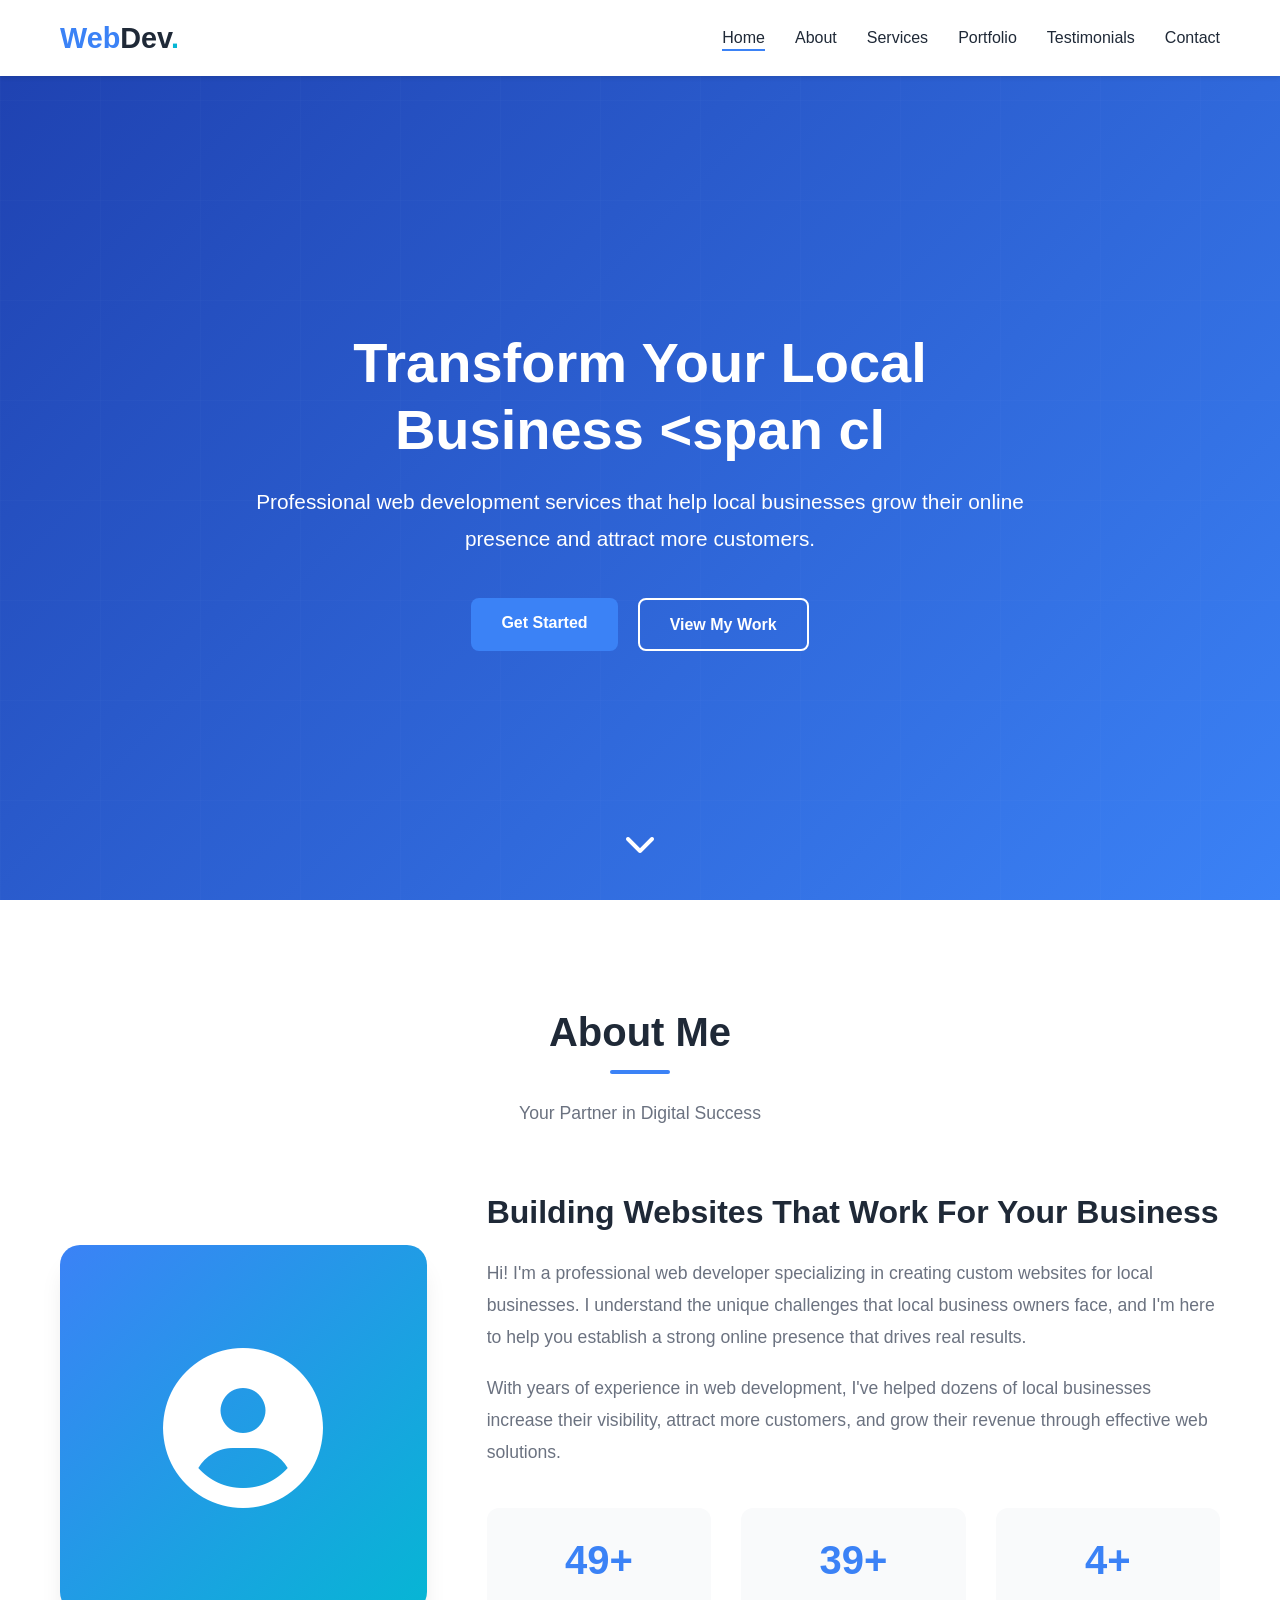
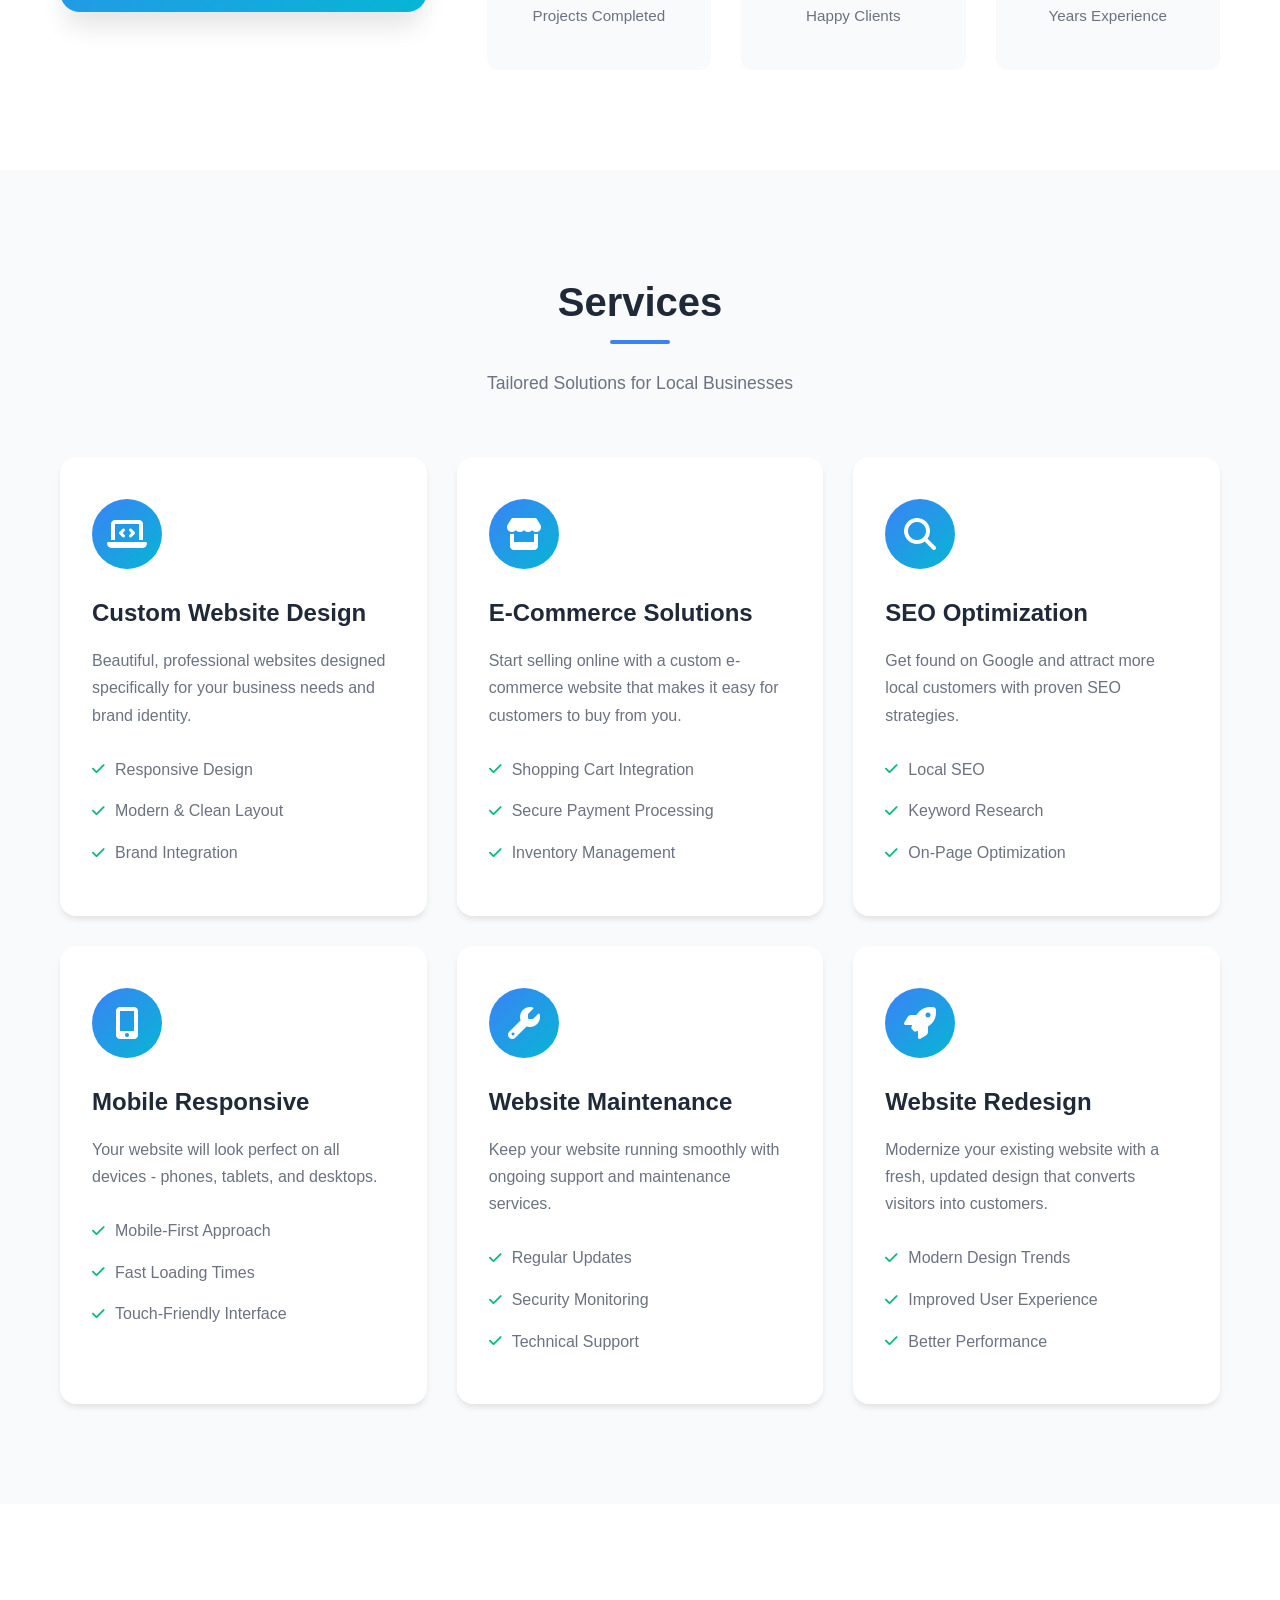
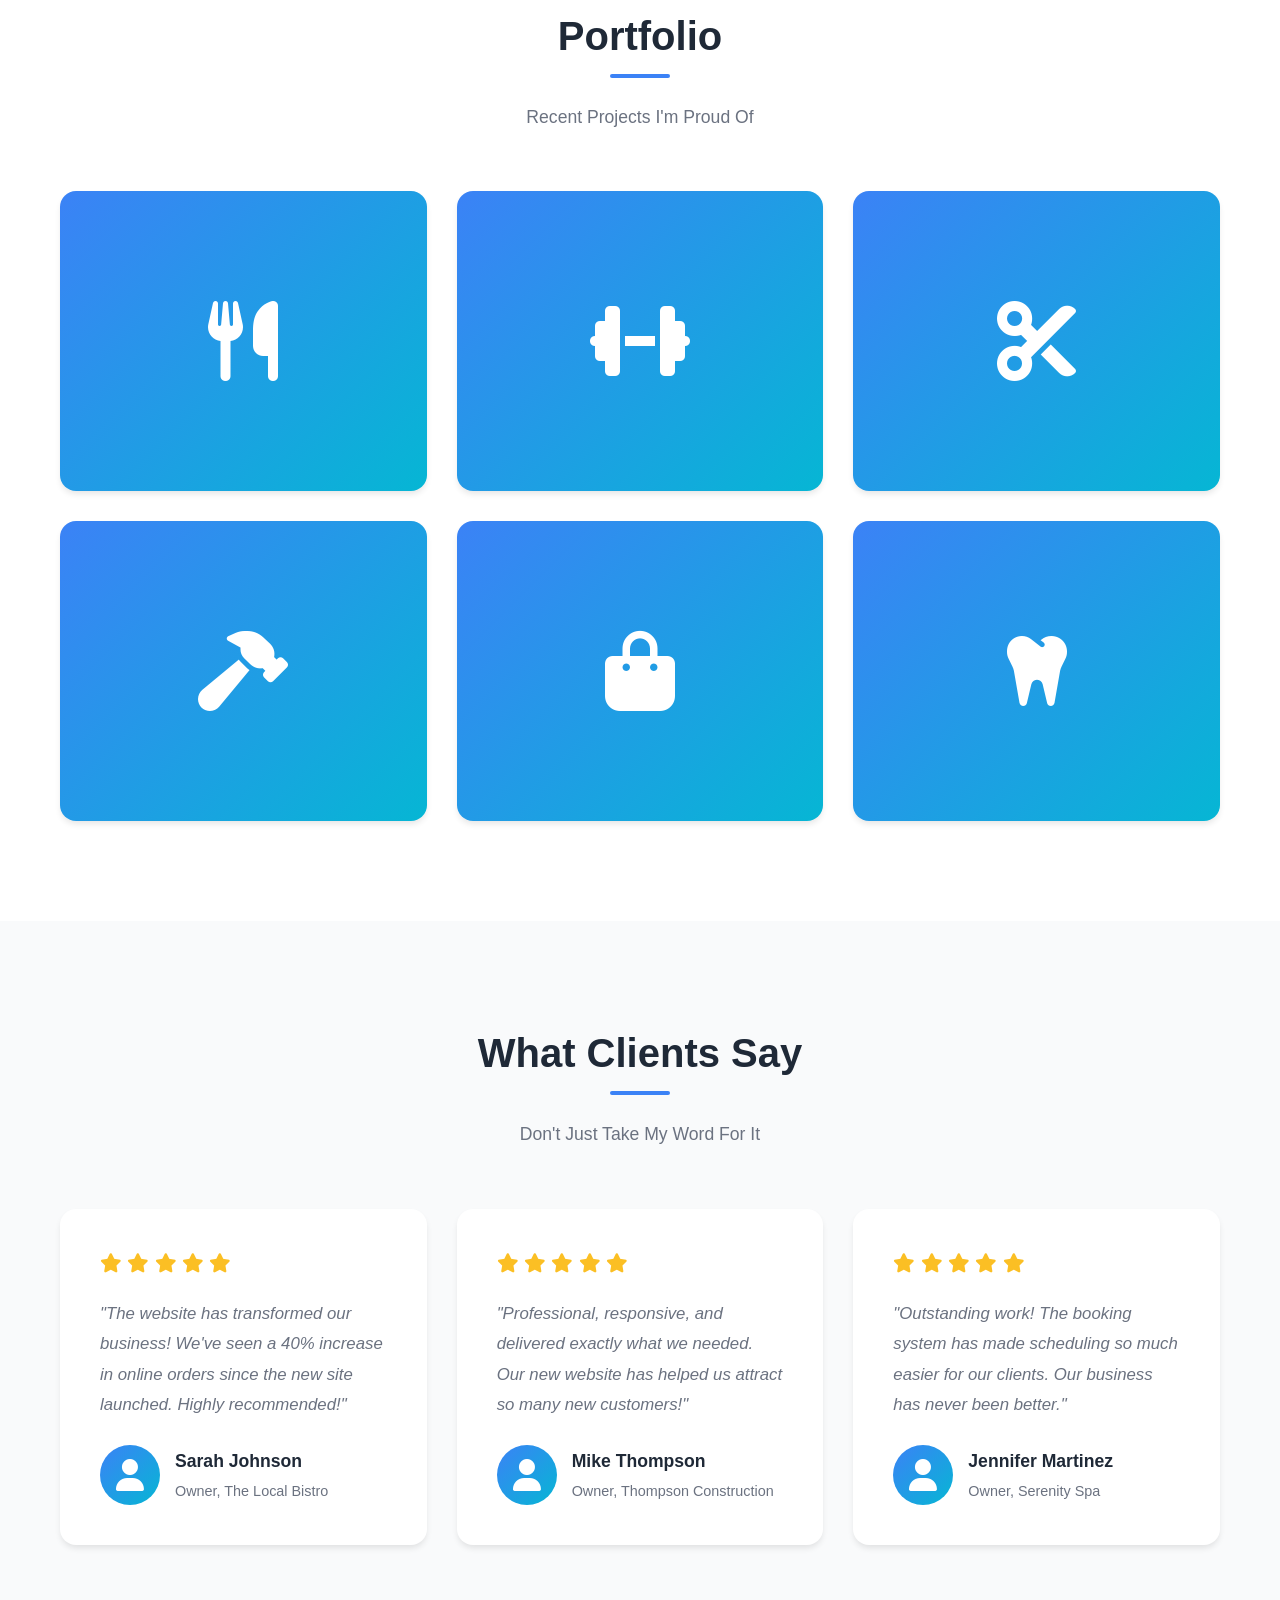
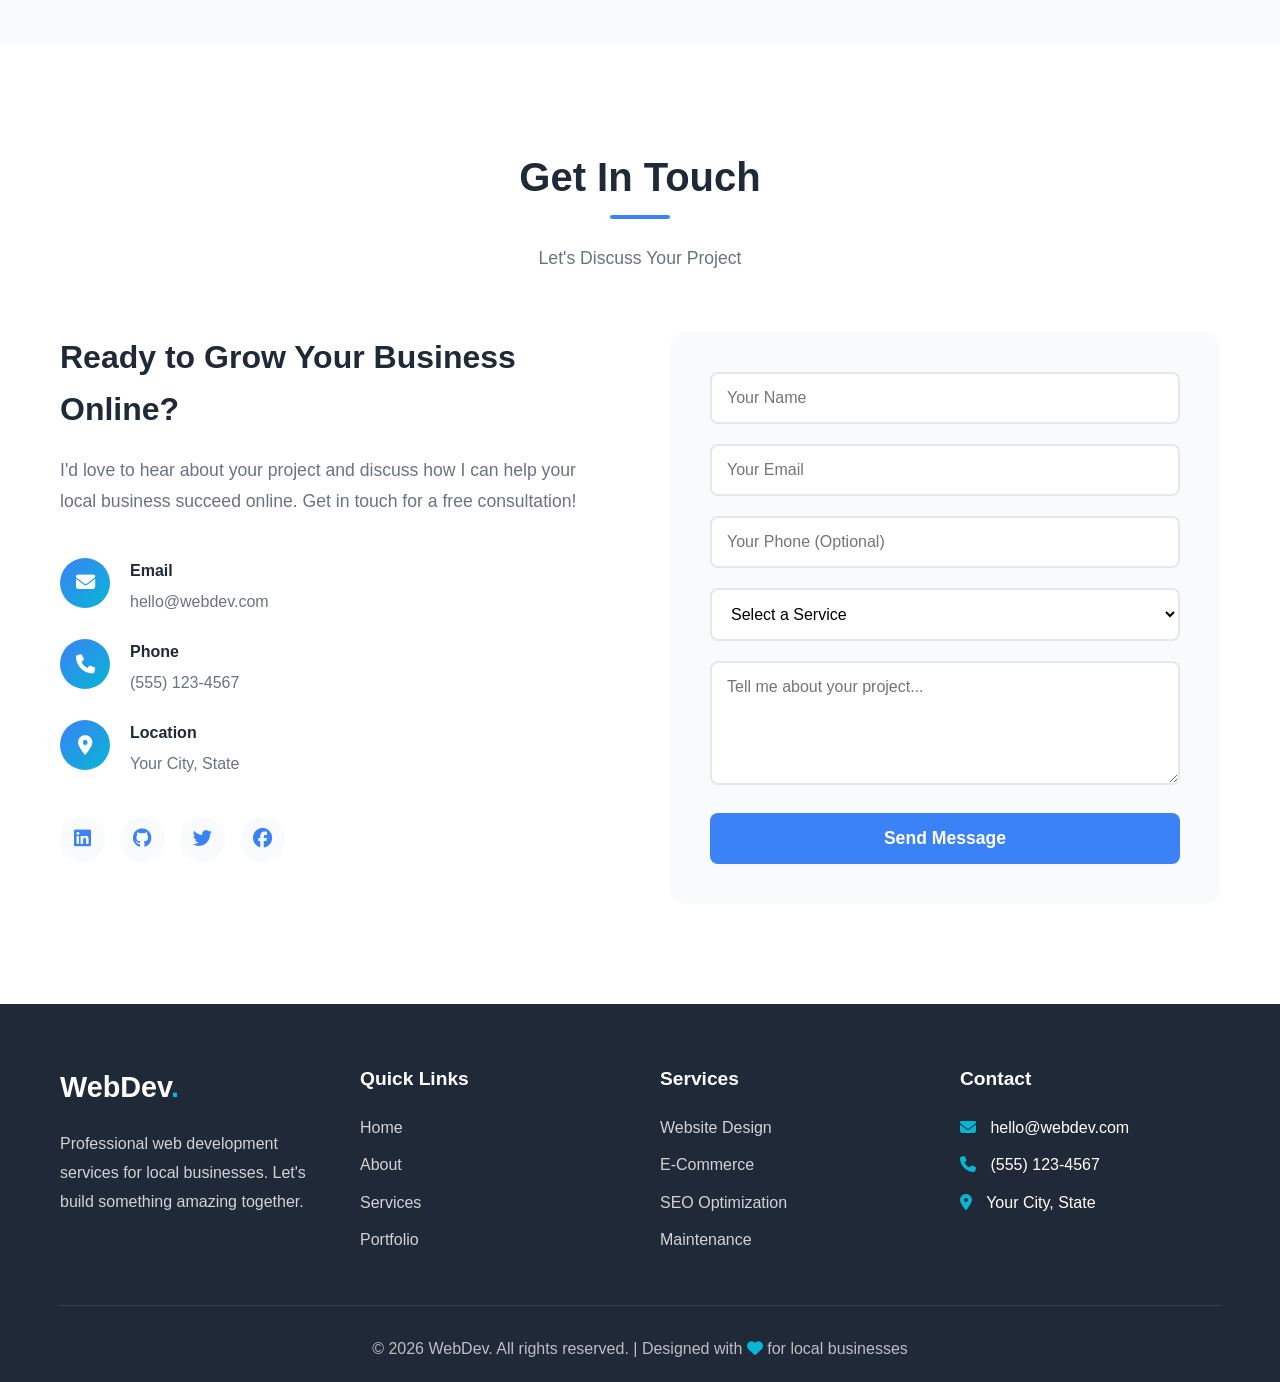
==== index.html @ b2526915 "Create professional portfolio website for web developer Build a complete portfolio website with the " ====
<!DOCTYPE html>
<html lang="en">
<head>
    <meta charset="UTF-8">
    <meta name="viewport" content="width=device-width, initial-scale=1.0">
    <meta name="description" content="Professional web development services for local businesses. Custom websites that drive results.">
    <title>Web Developer | Custom Websites for Local Businesses</title>
    <link rel="stylesheet" href="css/style.css">
    <link rel="stylesheet" href="https://cdnjs.cloudflare.com/ajax/libs/font-awesome/6.4.0/css/all.min.css">
</head>
<body>
    <!-- Navigation -->
    <nav class="navbar" id="navbar">
        <div class="container">
            <div class="logo">
                <a href="#home"><span class="logo-text">Web</span>Dev<span class="dot">.</span></a>
            </div>
            <ul class="nav-menu" id="nav-menu">
                <li><a href="#home" class="nav-link">Home</a></li>
                <li><a href="#about" class="nav-link">About</a></li>
                <li><a href="#services" class="nav-link">Services</a></li>
                <li><a href="#portfolio" class="nav-link">Portfolio</a></li>
                <li><a href="#testimonials" class="nav-link">Testimonials</a></li>
                <li><a href="#contact" class="nav-link">Contact</a></li>
            </ul>
            <div class="hamburger" id="hamburger">
                <span class="bar"></span>
                <span class="bar"></span>
                <span class="bar"></span>
            </div>
        </div>
    </nav>

    <!-- Hero Section -->
    <section class="hero" id="home">
        <div class="hero-overlay"></div>
        <div class="container hero-content">
            <div class="hero-text">
                <h1 class="hero-title">Transform Your Local Business <span class="highlight">Online</span></h1>
                <p class="hero-subtitle">Professional web development services that help local businesses grow their online presence and attract more customers.</p>
                <div class="hero-buttons">
                    <a href="#contact" class="btn btn-primary">Get Started</a>
                    <a href="#portfolio" class="btn btn-secondary">View My Work</a>
                </div>
            </div>
        </div>
        <div class="scroll-indicator">
            <a href="#about"><i class="fas fa-chevron-down"></i></a>
        </div>
    </section>

    <!-- About Section -->
    <section class="about" id="about">
        <div class="container">
            <div class="section-header">
                <h2 class="section-title">About Me</h2>
                <p class="section-subtitle">Your Partner in Digital Success</p>
            </div>
            <div class="about-content">
                <div class="about-image">
                    <div class="image-placeholder">
                        <i class="fas fa-user-circle"></i>
                    </div>
                </div>
                <div class="about-text">
                    <h3>Building Websites That Work For Your Business</h3>
                    <p>Hi! I'm a professional web developer specializing in creating custom websites for local businesses. I understand the unique challenges that local business owners face, and I'm here to help you establish a strong online presence that drives real results.</p>
                    <p>With years of experience in web development, I've helped dozens of local businesses increase their visibility, attract more customers, and grow their revenue through effective web solutions.</p>
                    <div class="about-stats">
                        <div class="stat">
                            <h4>50+</h4>
                            <p>Projects Completed</p>
                        </div>
                        <div class="stat">
                            <h4>40+</h4>
                            <p>Happy Clients</p>
                        </div>
                        <div class="stat">
                            <h4>5+</h4>
                            <p>Years Experience</p>
                        </div>
                    </div>
                </div>
            </div>
        </div>
    </section>

    <!-- Services Section -->
    <section class="services" id="services">
        <div class="container">
            <div class="section-header">
                <h2 class="section-title">Services</h2>
                <p class="section-subtitle">Tailored Solutions for Local Businesses</p>
            </div>
            <div class="services-grid">
                <div class="service-card">
                    <div class="service-icon">
                        <i class="fas fa-laptop-code"></i>
                    </div>
                    <h3>Custom Website Design</h3>
                    <p>Beautiful, professional websites designed specifically for your business needs and brand identity.</p>
                    <ul class="service-features">
                        <li><i class="fas fa-check"></i> Responsive Design</li>
                        <li><i class="fas fa-check"></i> Modern & Clean Layout</li>
                        <li><i class="fas fa-check"></i> Brand Integration</li>
                    </ul>
                </div>
                <div class="service-card">
                    <div class="service-icon">
                        <i class="fas fa-store"></i>
                    </div>
                    <h3>E-Commerce Solutions</h3>
                    <p>Start selling online with a custom e-commerce website that makes it easy for customers to buy from you.</p>
                    <ul class="service-features">
                        <li><i class="fas fa-check"></i> Shopping Cart Integration</li>
                        <li><i class="fas fa-check"></i> Secure Payment Processing</li>
                        <li><i class="fas fa-check"></i> Inventory Management</li>
                    </ul>
                </div>
                <div class="service-card">
                    <div class="service-icon">
                        <i class="fas fa-search"></i>
                    </div>
                    <h3>SEO Optimization</h3>
                    <p>Get found on Google and attract more local customers with proven SEO strategies.</p>
                    <ul class="service-features">
                        <li><i class="fas fa-check"></i> Local SEO</li>
                        <li><i class="fas fa-check"></i> Keyword Research</li>
                        <li><i class="fas fa-check"></i> On-Page Optimization</li>
                    </ul>
                </div>
                <div class="service-card">
                    <div class="service-icon">
                        <i class="fas fa-mobile-alt"></i>
                    </div>
                    <h3>Mobile Responsive</h3>
                    <p>Your website will look perfect on all devices - phones, tablets, and desktops.</p>
                    <ul class="service-features">
                        <li><i class="fas fa-check"></i> Mobile-First Approach</li>
                        <li><i class="fas fa-check"></i> Fast Loading Times</li>
                        <li><i class="fas fa-check"></i> Touch-Friendly Interface</li>
                    </ul>
                </div>
                <div class="service-card">
                    <div class="service-icon">
                        <i class="fas fa-wrench"></i>
                    </div>
                    <h3>Website Maintenance</h3>
                    <p>Keep your website running smoothly with ongoing support and maintenance services.</p>
                    <ul class="service-features">
                        <li><i class="fas fa-check"></i> Regular Updates</li>
                        <li><i class="fas fa-check"></i> Security Monitoring</li>
                        <li><i class="fas fa-check"></i> Technical Support</li>
                    </ul>
                </div>
                <div class="service-card">
                    <div class="service-icon">
                        <i class="fas fa-rocket"></i>
                    </div>
                    <h3>Website Redesign</h3>
                    <p>Modernize your existing website with a fresh, updated design that converts visitors into customers.</p>
                    <ul class="service-features">
                        <li><i class="fas fa-check"></i> Modern Design Trends</li>
                        <li><i class="fas fa-check"></i> Improved User Experience</li>
                        <li><i class="fas fa-check"></i> Better Performance</li>
                    </ul>
                </div>
            </div>
        </div>
    </section>

    <!-- Portfolio Section -->
    <section class="portfolio" id="portfolio">
        <div class="container">
            <div class="section-header">
                <h2 class="section-title">Portfolio</h2>
                <p class="section-subtitle">Recent Projects I'm Proud Of</p>
            </div>
            <div class="portfolio-grid">
                <div class="portfolio-item">
                    <div class="portfolio-image">
                        <div class="image-placeholder">
                            <i class="fas fa-utensils"></i>
                        </div>
                        <div class="portfolio-overlay">
                            <h3>Local Restaurant Website</h3>
                            <p>Custom website with online ordering system</p>
                            <div class="portfolio-tags">
                                <span>Restaurant</span>
                                <span>E-Commerce</span>
                            </div>
                        </div>
                    </div>
                </div>
                <div class="portfolio-item">
                    <div class="portfolio-image">
                        <div class="image-placeholder">
                            <i class="fas fa-dumbbell"></i>
                        </div>
                        <div class="portfolio-overlay">
                            <h3>Fitness Center Website</h3>
                            <p>Modern website with class booking system</p>
                            <div class="portfolio-tags">
                                <span>Fitness</span>
                                <span>Booking</span>
                            </div>
                        </div>
                    </div>
                </div>
                <div class="portfolio-item">
                    <div class="portfolio-image">
                        <div class="image-placeholder">
                            <i class="fas fa-cut"></i>
                        </div>
                        <div class="portfolio-overlay">
                            <h3>Salon & Spa Website</h3>
                            <p>Elegant website with appointment scheduling</p>
                            <div class="portfolio-tags">
                                <span>Beauty</span>
                                <span>Scheduling</span>
                            </div>
                        </div>
                    </div>
                </div>
                <div class="portfolio-item">
                    <div class="portfolio-image">
                        <div class="image-placeholder">
                            <i class="fas fa-hammer"></i>
                        </div>
                        <div class="portfolio-overlay">
                            <h3>Contractor Services</h3>
                            <p>Professional website with project gallery</p>
                            <div class="portfolio-tags">
                                <span>Construction</span>
                                <span>Gallery</span>
                            </div>
                        </div>
                    </div>
                </div>
                <div class="portfolio-item">
                    <div class="portfolio-image">
                        <div class="image-placeholder">
                            <i class="fas fa-shopping-bag"></i>
                        </div>
                        <div class="portfolio-overlay">
                            <h3>Boutique Store</h3>
                            <p>E-commerce site with inventory management</p>
                            <div class="portfolio-tags">
                                <span>Retail</span>
                                <span>E-Commerce</span>
                            </div>
                        </div>
                    </div>
                </div>
                <div class="portfolio-item">
                    <div class="portfolio-image">
                        <div class="image-placeholder">
                            <i class="fas fa-tooth"></i>
                        </div>
                        <div class="portfolio-overlay">
                            <h3>Dental Practice</h3>
                            <p>Clean website with patient portal</p>
                            <div class="portfolio-tags">
                                <span>Healthcare</span>
                                <span>Portal</span>
                            </div>
                        </div>
                    </div>
                </div>
            </div>
        </div>
    </section>

    <!-- Testimonials Section -->
    <section class="testimonials" id="testimonials">
        <div class="container">
            <div class="section-header">
                <h2 class="section-title">What Clients Say</h2>
                <p class="section-subtitle">Don't Just Take My Word For It</p>
            </div>
            <div class="testimonials-grid">
                <div class="testimonial-card">
                    <div class="testimonial-rating">
                        <i class="fas fa-star"></i>
                        <i class="fas fa-star"></i>
                        <i class="fas fa-star"></i>
                        <i class="fas fa-star"></i>
                        <i class="fas fa-star"></i>
                    </div>
                    <p class="testimonial-text">"The website has transformed our business! We've seen a 40% increase in online orders since the new site launched. Highly recommended!"</p>
                    <div class="testimonial-author">
                        <div class="author-icon">
                            <i class="fas fa-user"></i>
                        </div>
                        <div class="author-info">
                            <h4>Sarah Johnson</h4>
                            <p>Owner, The Local Bistro</p>
                        </div>
                    </div>
                </div>
                <div class="testimonial-card">
                    <div class="testimonial-rating">
                        <i class="fas fa-star"></i>
                        <i class="fas fa-star"></i>
                        <i class="fas fa-star"></i>
                        <i class="fas fa-star"></i>
                        <i class="fas fa-star"></i>
                    </div>
                    <p class="testimonial-text">"Professional, responsive, and delivered exactly what we needed. Our new website has helped us attract so many new customers!"</p>
                    <div class="testimonial-author">
                        <div class="author-icon">
                            <i class="fas fa-user"></i>
                        </div>
                        <div class="author-info">
                            <h4>Mike Thompson</h4>
                            <p>Owner, Thompson Construction</p>
                        </div>
                    </div>
                </div>
                <div class="testimonial-card">
                    <div class="testimonial-rating">
                        <i class="fas fa-star"></i>
                        <i class="fas fa-star"></i>
                        <i class="fas fa-star"></i>
                        <i class="fas fa-star"></i>
                        <i class="fas fa-star"></i>
                    </div>
                    <p class="testimonial-text">"Outstanding work! The booking system has made scheduling so much easier for our clients. Our business has never been better."</p>
                    <div class="testimonial-author">
                        <div class="author-icon">
                            <i class="fas fa-user"></i>
                        </div>
                        <div class="author-info">
                            <h4>Jennifer Martinez</h4>
                            <p>Owner, Serenity Spa</p>
                        </div>
                    </div>
                </div>
            </div>
        </div>
    </section>

    <!-- Contact Section -->
    <section class="contact" id="contact">
        <div class="container">
            <div class="section-header">
                <h2 class="section-title">Get In Touch</h2>
                <p class="section-subtitle">Let's Discuss Your Project</p>
            </div>
            <div class="contact-content">
                <div class="contact-info">
                    <h3>Ready to Grow Your Business Online?</h3>
                    <p>I'd love to hear about your project and discuss how I can help your local business succeed online. Get in touch for a free consultation!</p>
                    <div class="contact-details">
                        <div class="contact-item">
                            <i class="fas fa-envelope"></i>
                            <div>
                                <h4>Email</h4>
                                <p>hello@webdev.com</p>
                            </div>
                        </div>
                        <div class="contact-item">
                            <i class="fas fa-phone"></i>
                            <div>
                                <h4>Phone</h4>
                                <p>(555) 123-4567</p>
                            </div>
                        </div>
                        <div class="contact-item">
                            <i class="fas fa-map-marker-alt"></i>
                            <div>
                                <h4>Location</h4>
                                <p>Your City, State</p>
                            </div>
                        </div>
                    </div>
                    <div class="social-links">
                        <a href="#" aria-label="LinkedIn"><i class="fab fa-linkedin"></i></a>
                        <a href="#" aria-label="GitHub"><i class="fab fa-github"></i></a>
                        <a href="#" aria-label="Twitter"><i class="fab fa-twitter"></i></a>
                        <a href="#" aria-label="Facebook"><i class="fab fa-facebook"></i></a>
                    </div>
                </div>
                <form class="contact-form" id="contact-form">
                    <div class="form-group">
                        <input type="text" id="name" name="name" placeholder="Your Name" required>
                    </div>
                    <div class="form-group">
                        <input type="email" id="email" name="email" placeholder="Your Email" required>
                    </div>
                    <div class="form-group">
                        <input type="tel" id="phone" name="phone" placeholder="Your Phone (Optional)">
                    </div>
                    <div class="form-group">
                        <select id="service" name="service" required>
                            <option value="">Select a Service</option>
                            <option value="website-design">Website Design</option>
                            <option value="ecommerce">E-Commerce Solution</option>
                            <option value="seo">SEO Optimization</option>
                            <option value="redesign">Website Redesign</option>
                            <option value="maintenance">Website Maintenance</option>
                            <option value="other">Other</option>
                        </select>
                    </div>
                    <div class="form-group">
                        <textarea id="message" name="message" rows="5" placeholder="Tell me about your project..." required></textarea>
                    </div>
                    <button type="submit" class="btn btn-primary btn-submit">Send Message</button>
                    <div class="form-message" id="form-message"></div>
                </form>
            </div>
        </div>
    </section>

    <!-- Footer -->
    <footer class="footer">
        <div class="container">
            <div class="footer-content">
                <div class="footer-section">
                    <h3>WebDev<span class="dot">.</span></h3>
                    <p>Professional web development services for local businesses. Let's build something amazing together.</p>
                </div>
                <div class="footer-section">
                    <h4>Quick Links</h4>
                    <ul>
                        <li><a href="#home">Home</a></li>
                        <li><a href="#about">About</a></li>
                        <li><a href="#services">Services</a></li>
                        <li><a href="#portfolio">Portfolio</a></li>
                    </ul>
                </div>
                <div class="footer-section">
                    <h4>Services</h4>
                    <ul>
                        <li><a href="#services">Website Design</a></li>
                        <li><a href="#services">E-Commerce</a></li>
                        <li><a href="#services">SEO Optimization</a></li>
                        <li><a href="#services">Maintenance</a></li>
                    </ul>
                </div>
                <div class="footer-section">
                    <h4>Contact</h4>
                    <ul>
                        <li><i class="fas fa-envelope"></i> hello@webdev.com</li>
                        <li><i class="fas fa-phone"></i> (555) 123-4567</li>
                        <li><i class="fas fa-map-marker-alt"></i> Your City, State</li>
                    </ul>
                </div>
            </div>
            <div class="footer-bottom">
                <p>&copy; 2024 WebDev. All rights reserved. | Designed with <i class="fas fa-heart"></i> for local businesses</p>
            </div>
        </div>
    </footer>

    <!-- Back to Top Button -->
    <button class="back-to-top" id="back-to-top">
        <i class="fas fa-arrow-up"></i>
    </button>

    <script src="js/script.js"></script>
</body>
</html>
---- css/style.css ----
/* ===================================
   CSS Variables & Reset
   =================================== */

:root {
    --primary-color: #3b82f6;
    --secondary-color: #1e40af;
    --accent-color: #06b6d4;
    --text-dark: #1f2937;
    --text-light: #6b7280;
    --bg-light: #f9fafb;
    --bg-white: #ffffff;
    --border-color: #e5e7eb;
    --success-color: #10b981;
    --error-color: #ef4444;
    --shadow-sm: 0 1px 2px 0 rgba(0, 0, 0, 0.05);
    --shadow-md: 0 4px 6px -1px rgba(0, 0, 0, 0.1);
    --shadow-lg: 0 10px 15px -3px rgba(0, 0, 0, 0.1);
    --shadow-xl: 0 20px 25px -5px rgba(0, 0, 0, 0.1);
    --transition: all 0.3s ease;
}

* {
    margin: 0;
    padding: 0;
    box-sizing: border-box;
}

html {
    scroll-behavior: smooth;
}

body {
    font-family: -apple-system, BlinkMacSystemFont, 'Segoe UI', Roboto, 'Helvetica Neue', Arial, sans-serif;
    line-height: 1.6;
    color: var(--text-dark);
    overflow-x: hidden;
}

img {
    max-width: 100%;
    height: auto;
    display: block;
}

a {
    text-decoration: none;
    color: inherit;
}

ul {
    list-style: none;
}

/* ===================================
   Utility Classes
   =================================== */

.container {
    max-width: 1200px;
    margin: 0 auto;
    padding: 0 20px;
}

.btn {
    display: inline-block;
    padding: 12px 30px;
    border-radius: 8px;
    font-weight: 600;
    text-align: center;
    transition: var(--transition);
    cursor: pointer;
    border: none;
    font-size: 16px;
}

.btn-primary {
    background: var(--primary-color);
    color: white;
}

.btn-primary:hover {
    background: var(--secondary-color);
    transform: translateY(-2px);
    box-shadow: var(--shadow-lg);
}

.btn-secondary {
    background: transparent;
    color: white;
    border: 2px solid white;
}

.btn-secondary:hover {
    background: white;
    color: var(--primary-color);
}

.section-header {
    text-align: center;
    margin-bottom: 60px;
}

.section-title {
    font-size: 2.5rem;
    font-weight: 700;
    color: var(--text-dark);
    margin-bottom: 15px;
    position: relative;
    display: inline-block;
}

.section-title::after {
    content: '';
    position: absolute;
    bottom: -10px;
    left: 50%;
    transform: translateX(-50%);
    width: 60px;
    height: 4px;
    background: var(--primary-color);
    border-radius: 2px;
}

.section-subtitle {
    font-size: 1.1rem;
    color: var(--text-light);
    margin-top: 20px;
}

/* ===================================
   Navigation
   =================================== */

.navbar {
    position: fixed;
    top: 0;
    left: 0;
    width: 100%;
    background: var(--bg-white);
    box-shadow: var(--shadow-md);
    z-index: 1000;
    transition: var(--transition);
}

.navbar .container {
    display: flex;
    justify-content: space-between;
    align-items: center;
    padding: 15px 20px;
}

.logo a {
    font-size: 1.8rem;
    font-weight: 700;
    color: var(--text-dark);
}

.logo-text {
    color: var(--primary-color);
}

.dot {
    color: var(--accent-color);
}

.nav-menu {
    display: flex;
    gap: 30px;
    align-items: center;
}

.nav-link {
    color: var(--text-dark);
    font-weight: 500;
    transition: var(--transition);
    position: relative;
}

.nav-link::after {
    content: '';
    position: absolute;
    bottom: -5px;
    left: 0;
    width: 0;
    height: 2px;
    background: var(--primary-color);
    transition: var(--transition);
}

.nav-link:hover::after,
.nav-link.active::after {
    width: 100%;
}

.nav-link:hover {
    color: var(--primary-color);
}

.hamburger {
    display: none;
    flex-direction: column;
    cursor: pointer;
}

.hamburger .bar {
    width: 25px;
    height: 3px;
    background: var(--text-dark);
    margin: 3px 0;
    transition: var(--transition);
}

/* ===================================
   Hero Section
   =================================== */

.hero {
    min-height: 100vh;
    background: linear-gradient(135deg, var(--secondary-color) 0%, var(--primary-color) 100%);
    display: flex;
    align-items: center;
    justify-content: center;
    position: relative;
    padding-top: 80px;
    overflow: hidden;
}

.hero::before {
    content: '';
    position: absolute;
    top: 0;
    left: 0;
    right: 0;
    bottom: 0;
    background: url('data:image/svg+xml,<svg width="100" height="100" xmlns="http://www.w3.org/2000/svg"><defs><pattern id="grid" width="100" height="100" patternUnits="userSpaceOnUse"><path d="M 100 0 L 0 0 0 100" fill="none" stroke="rgba(255,255,255,0.1)" stroke-width="1"/></pattern></defs><rect width="100%" height="100%" fill="url(%23grid)"/></svg>');
    opacity: 0.3;
}

.hero-content {
    position: relative;
    z-index: 1;
}

.hero-text {
    text-align: center;
    color: white;
    max-width: 800px;
    margin: 0 auto;
}

.hero-title {
    font-size: 3.5rem;
    font-weight: 800;
    margin-bottom: 20px;
    line-height: 1.2;
    animation: fadeInUp 1s ease;
}

.highlight {
    color: var(--accent-color);
}

.hero-subtitle {
    font-size: 1.3rem;
    margin-bottom: 40px;
    line-height: 1.8;
    opacity: 0.95;
    animation: fadeInUp 1s ease 0.2s both;
}

.hero-buttons {
    display: flex;
    gap: 20px;
    justify-content: center;
    flex-wrap: wrap;
    animation: fadeInUp 1s ease 0.4s both;
}

.scroll-indicator {
    position: absolute;
    bottom: 30px;
    left: 50%;
    transform: translateX(-50%);
    animation: bounce 2s infinite;
}

.scroll-indicator a {
    color: white;
    font-size: 2rem;
}

/* ===================================
   About Section
   =================================== */

.about {
    padding: 100px 0;
    background: var(--bg-white);
}

.about-content {
    display: grid;
    grid-template-columns: 1fr 2fr;
    gap: 60px;
    align-items: center;
}

.about-image .image-placeholder {
    width: 100%;
    aspect-ratio: 1;
    background: linear-gradient(135deg, var(--primary-color) 0%, var(--accent-color) 100%);
    border-radius: 20px;
    display: flex;
    align-items: center;
    justify-content: center;
    font-size: 10rem;
    color: white;
    box-shadow: var(--shadow-xl);
}

.about-text h3 {
    font-size: 2rem;
    margin-bottom: 20px;
    color: var(--text-dark);
}

.about-text p {
    font-size: 1.1rem;
    color: var(--text-light);
    margin-bottom: 20px;
    line-height: 1.8;
}

.about-stats {
    display: grid;
    grid-template-columns: repeat(3, 1fr);
    gap: 30px;
    margin-top: 40px;
}

.stat {
    text-align: center;
    padding: 20px;
    background: var(--bg-light);
    border-radius: 12px;
    transition: var(--transition);
}

.stat:hover {
    transform: translateY(-5px);
    box-shadow: var(--shadow-lg);
}

.stat h4 {
    font-size: 2.5rem;
    color: var(--primary-color);
    margin-bottom: 10px;
}

.stat p {
    color: var(--text-light);
    font-size: 0.95rem;
}

/* ===================================
   Services Section
   =================================== */

.services {
    padding: 100px 0;
    background: var(--bg-light);
}

.services-grid {
    display: grid;
    grid-template-columns: repeat(auto-fit, minmax(320px, 1fr));
    gap: 30px;
}

.service-card {
    background: var(--bg-white);
    padding: 40px 30px;
    border-radius: 16px;
    box-shadow: var(--shadow-md);
    transition: var(--transition);
    border: 2px solid transparent;
}

.service-card:hover {
    transform: translateY(-10px);
    box-shadow: var(--shadow-xl);
    border-color: var(--primary-color);
}

.service-icon {
    width: 70px;
    height: 70px;
    background: linear-gradient(135deg, var(--primary-color) 0%, var(--accent-color) 100%);
    border-radius: 50%;
    display: flex;
    align-items: center;
    justify-content: center;
    margin-bottom: 25px;
    font-size: 2rem;
    color: white;
}

.service-card h3 {
    font-size: 1.5rem;
    margin-bottom: 15px;
    color: var(--text-dark);
}

.service-card > p {
    color: var(--text-light);
    margin-bottom: 20px;
    line-height: 1.7;
}

.service-features {
    margin-top: 20px;
}

.service-features li {
    padding: 8px 0;
    color: var(--text-light);
    display: flex;
    align-items: center;
    gap: 10px;
}

.service-features i {
    color: var(--success-color);
    font-size: 0.9rem;
}

/* ===================================
   Portfolio Section
   =================================== */

.portfolio {
    padding: 100px 0;
    background: var(--bg-white);
}

.portfolio-grid {
    display: grid;
    grid-template-columns: repeat(auto-fit, minmax(350px, 1fr));
    gap: 30px;
}

.portfolio-item {
    border-radius: 16px;
    overflow: hidden;
    box-shadow: var(--shadow-md);
    transition: var(--transition);
    cursor: pointer;
}

.portfolio-item:hover {
    transform: translateY(-10px);
    box-shadow: var(--shadow-xl);
}

.portfolio-image {
    position: relative;
    overflow: hidden;
}

.portfolio-image .image-placeholder {
    width: 100%;
    height: 300px;
    background: linear-gradient(135deg, var(--primary-color) 0%, var(--accent-color) 100%);
    display: flex;
    align-items: center;
    justify-content: center;
    font-size: 5rem;
    color: white;
}

.portfolio-overlay {
    position: absolute;
    top: 0;
    left: 0;
    right: 0;
    bottom: 0;
    background: rgba(30, 64, 175, 0.95);
    display: flex;
    flex-direction: column;
    justify-content: center;
    align-items: center;
    padding: 30px;
    opacity: 0;
    transition: var(--transition);
    text-align: center;
}

.portfolio-item:hover .portfolio-overlay {
    opacity: 1;
}

.portfolio-overlay h3 {
    color: white;
    font-size: 1.5rem;
    margin-bottom: 10px;
}

.portfolio-overlay p {
    color: rgba(255, 255, 255, 0.9);
    margin-bottom: 20px;
}

.portfolio-tags {
    display: flex;
    gap: 10px;
    flex-wrap: wrap;
    justify-content: center;
}

.portfolio-tags span {
    background: white;
    color: var(--primary-color);
    padding: 5px 15px;
    border-radius: 20px;
    font-size: 0.85rem;
    font-weight: 600;
}

/* ===================================
   Testimonials Section
   =================================== */

.testimonials {
    padding: 100px 0;
    background: var(--bg-light);
}

.testimonials-grid {
    display: grid;
    grid-template-columns: repeat(auto-fit, minmax(320px, 1fr));
    gap: 30px;
}

.testimonial-card {
    background: var(--bg-white);
    padding: 40px;
    border-radius: 16px;
    box-shadow: var(--shadow-md);
    transition: var(--transition);
}

.testimonial-card:hover {
    transform: translateY(-5px);
    box-shadow: var(--shadow-xl);
}

.testimonial-rating {
    color: #fbbf24;
    font-size: 1.2rem;
    margin-bottom: 20px;
}

.testimonial-text {
    color: var(--text-light);
    font-size: 1.05rem;
    line-height: 1.8;
    margin-bottom: 25px;
    font-style: italic;
}

.testimonial-author {
    display: flex;
    align-items: center;
    gap: 15px;
}

.author-icon {
    width: 60px;
    height: 60px;
    background: linear-gradient(135deg, var(--primary-color) 0%, var(--accent-color) 100%);
    border-radius: 50%;
    display: flex;
    align-items: center;
    justify-content: center;
    font-size: 2rem;
    color: white;
}

.author-info h4 {
    color: var(--text-dark);
    font-size: 1.1rem;
    margin-bottom: 5px;
}

.author-info p {
    color: var(--text-light);
    font-size: 0.9rem;
}

/* ===================================
   Contact Section
   =================================== */

.contact {
    padding: 100px 0;
    background: var(--bg-white);
}

.contact-content {
    display: grid;
    grid-template-columns: 1fr 1fr;
    gap: 60px;
}

.contact-info h3 {
    font-size: 2rem;
    margin-bottom: 20px;
    color: var(--text-dark);
}

.contact-info > p {
    color: var(--text-light);
    font-size: 1.1rem;
    line-height: 1.8;
    margin-bottom: 40px;
}

.contact-details {
    margin-bottom: 40px;
}

.contact-item {
    display: flex;
    gap: 20px;
    align-items: start;
    margin-bottom: 25px;
}

.contact-item i {
    width: 50px;
    height: 50px;
    background: linear-gradient(135deg, var(--primary-color) 0%, var(--accent-color) 100%);
    border-radius: 50%;
    display: flex;
    align-items: center;
    justify-content: center;
    color: white;
    font-size: 1.2rem;
    flex-shrink: 0;
}

.contact-item h4 {
    font-size: 1rem;
    margin-bottom: 5px;
    color: var(--text-dark);
}

.contact-item p {
    color: var(--text-light);
}

.social-links {
    display: flex;
    gap: 15px;
}

.social-links a {
    width: 45px;
    height: 45px;
    background: var(--bg-light);
    border-radius: 50%;
    display: flex;
    align-items: center;
    justify-content: center;
    font-size: 1.2rem;
    color: var(--primary-color);
    transition: var(--transition);
}

.social-links a:hover {
    background: var(--primary-color);
    color: white;
    transform: translateY(-3px);
}

.contact-form {
    background: var(--bg-light);
    padding: 40px;
    border-radius: 16px;
}

.form-group {
    margin-bottom: 20px;
}

.form-group input,
.form-group select,
.form-group textarea {
    width: 100%;
    padding: 15px;
    border: 2px solid var(--border-color);
    border-radius: 8px;
    font-size: 1rem;
    font-family: inherit;
    transition: var(--transition);
    background: var(--bg-white);
}

.form-group input:focus,
.form-group select:focus,
.form-group textarea:focus {
    outline: none;
    border-color: var(--primary-color);
    box-shadow: 0 0 0 3px rgba(59, 130, 246, 0.1);
}

.form-group textarea {
    resize: vertical;
}

.btn-submit {
    width: 100%;
    padding: 15px;
    font-size: 1.1rem;
}

.form-message {
    margin-top: 20px;
    padding: 15px;
    border-radius: 8px;
    text-align: center;
    font-weight: 500;
    display: none;
}

.form-message.success {
    background: #d1fae5;
    color: #065f46;
    display: block;
}

.form-message.error {
    background: #fee2e2;
    color: #991b1b;
    display: block;
}

/* ===================================
   Footer
   =================================== */

.footer {
    background: var(--text-dark);
    color: white;
    padding: 60px 0 20px;
}

.footer-content {
    display: grid;
    grid-template-columns: repeat(auto-fit, minmax(250px, 1fr));
    gap: 40px;
    margin-bottom: 40px;
}

.footer-section h3 {
    font-size: 1.8rem;
    margin-bottom: 20px;
}

.footer-section h4 {
    font-size: 1.2rem;
    margin-bottom: 20px;
}

.footer-section p {
    color: rgba(255, 255, 255, 0.8);
    line-height: 1.8;
}

.footer-section ul li {
    margin-bottom: 12px;
}

.footer-section ul li a {
    color: rgba(255, 255, 255, 0.8);
    transition: var(--transition);
}

.footer-section ul li a:hover {
    color: var(--accent-color);
    padding-left: 5px;
}

.footer-section ul li i {
    margin-right: 10px;
    color: var(--accent-color);
}

.footer-bottom {
    text-align: center;
    padding-top: 30px;
    border-top: 1px solid rgba(255, 255, 255, 0.1);
    color: rgba(255, 255, 255, 0.7);
}

.footer-bottom i {
    color: var(--accent-color);
}

/* ===================================
   Back to Top Button
   =================================== */

.back-to-top {
    position: fixed;
    bottom: 30px;
    right: 30px;
    width: 50px;
    height: 50px;
    background: var(--primary-color);
    color: white;
    border: none;
    border-radius: 50%;
    font-size: 1.5rem;
    cursor: pointer;
    opacity: 0;
    visibility: hidden;
    transition: var(--transition);
    z-index: 999;
    box-shadow: var(--shadow-lg);
}

.back-to-top.show {
    opacity: 1;
    visibility: visible;
}

.back-to-top:hover {
    background: var(--secondary-color);
    transform: translateY(-5px);
}

/* ===================================
   Animations
   =================================== */

@keyframes fadeInUp {
    from {
        opacity: 0;
        transform: translateY(30px);
    }
    to {
        opacity: 1;
        transform: translateY(0);
    }
}

@keyframes bounce {
    0%, 20%, 50%, 80%, 100% {
        transform: translateX(-50%) translateY(0);
    }
    40% {
        transform: translateX(-50%) translateY(-10px);
    }
    60% {
        transform: translateX(-50%) translateY(-5px);
    }
}

/* ===================================
   Responsive Design
   =================================== */

@media (max-width: 968px) {
    .nav-menu {
        position: fixed;
        left: -100%;
        top: 70px;
        flex-direction: column;
        background: var(--bg-white);
        width: 100%;
        text-align: center;
        transition: var(--transition);
        box-shadow: var(--shadow-lg);
        padding: 30px 0;
    }

    .nav-menu.active {
        left: 0;
    }

    .hamburger {
        display: flex;
    }

    .hamburger.active .bar:nth-child(1) {
        transform: rotate(-45deg) translate(-5px, 6px);
    }

    .hamburger.active .bar:nth-child(2) {
        opacity: 0;
    }

    .hamburger.active .bar:nth-child(3) {
        transform: rotate(45deg) translate(-5px, -6px);
    }

    .hero-title {
        font-size: 2.5rem;
    }

    .hero-subtitle {
        font-size: 1.1rem;
    }

    .about-content {
        grid-template-columns: 1fr;
    }

    .about-stats {
        grid-template-columns: 1fr;
    }

    .contact-content {
        grid-template-columns: 1fr;
    }

    .section-title {
        font-size: 2rem;
    }
}

@media (max-width: 768px) {
    .hero-title {
        font-size: 2rem;
    }

    .hero-buttons {
        flex-direction: column;
        align-items: center;
    }

    .btn {
        width: 100%;
        max-width: 300px;
    }

    .services-grid,
    .portfolio-grid,
    .testimonials-grid {
        grid-template-columns: 1fr;
    }

    .footer-content {
        grid-template-columns: 1fr;
        text-align: center;
    }
}

@media (max-width: 480px) {
    .hero-title {
        font-size: 1.8rem;
    }

    .section-title {
        font-size: 1.8rem;
    }

    .about-image .image-placeholder {
        font-size: 6rem;
    }

    .contact-form {
        padding: 25px;
    }
}
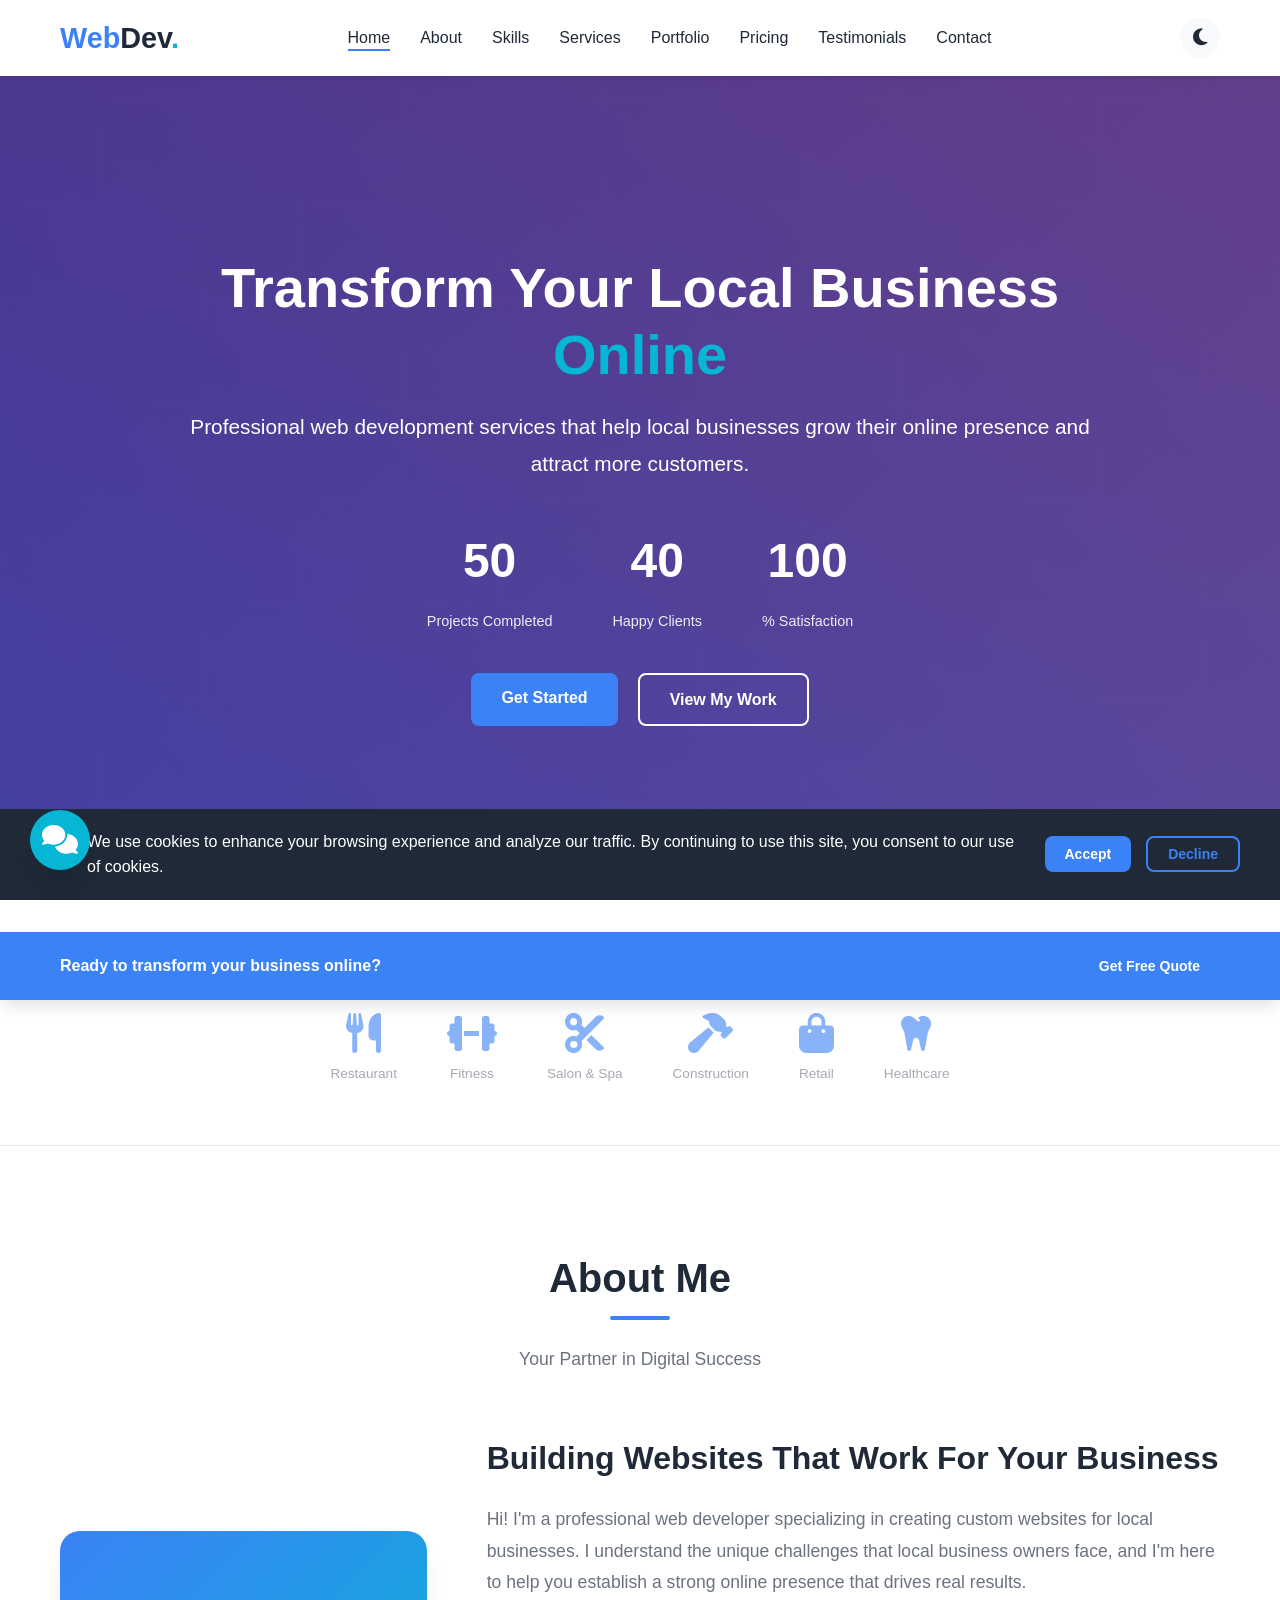
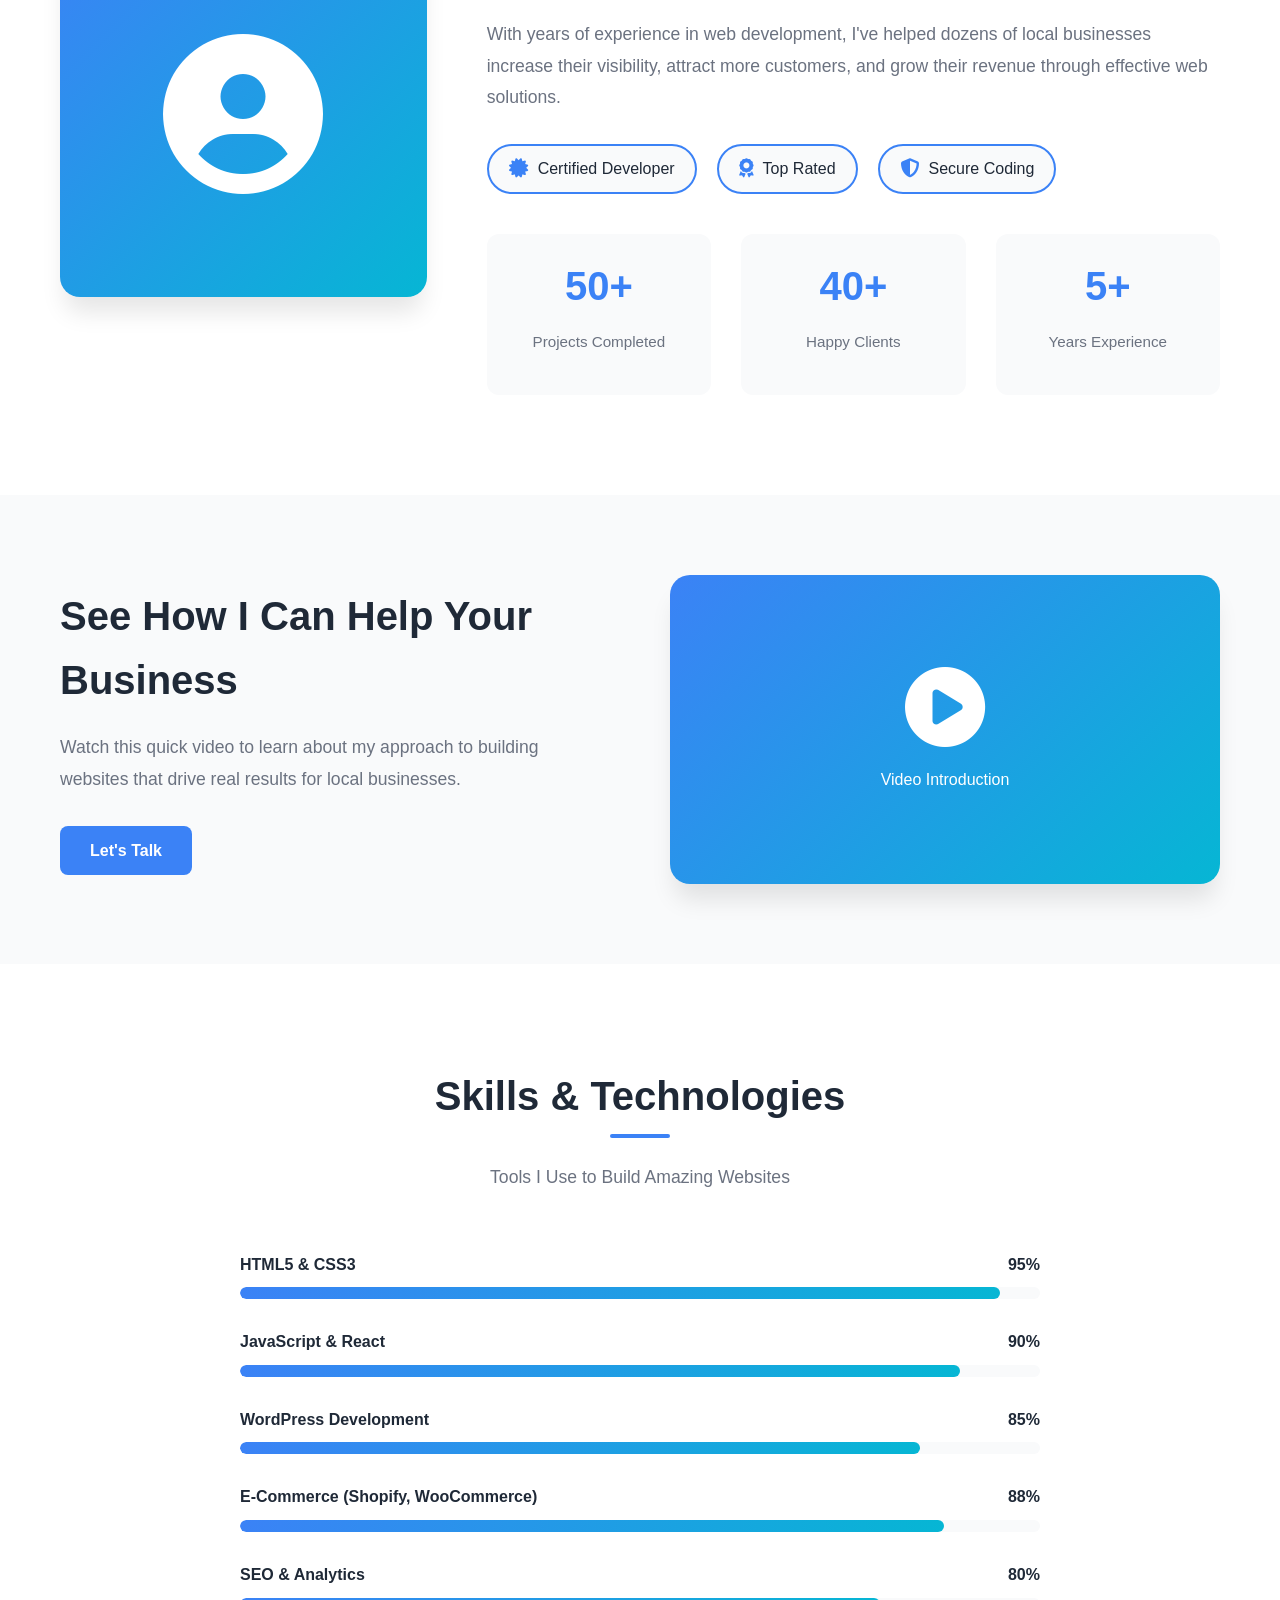
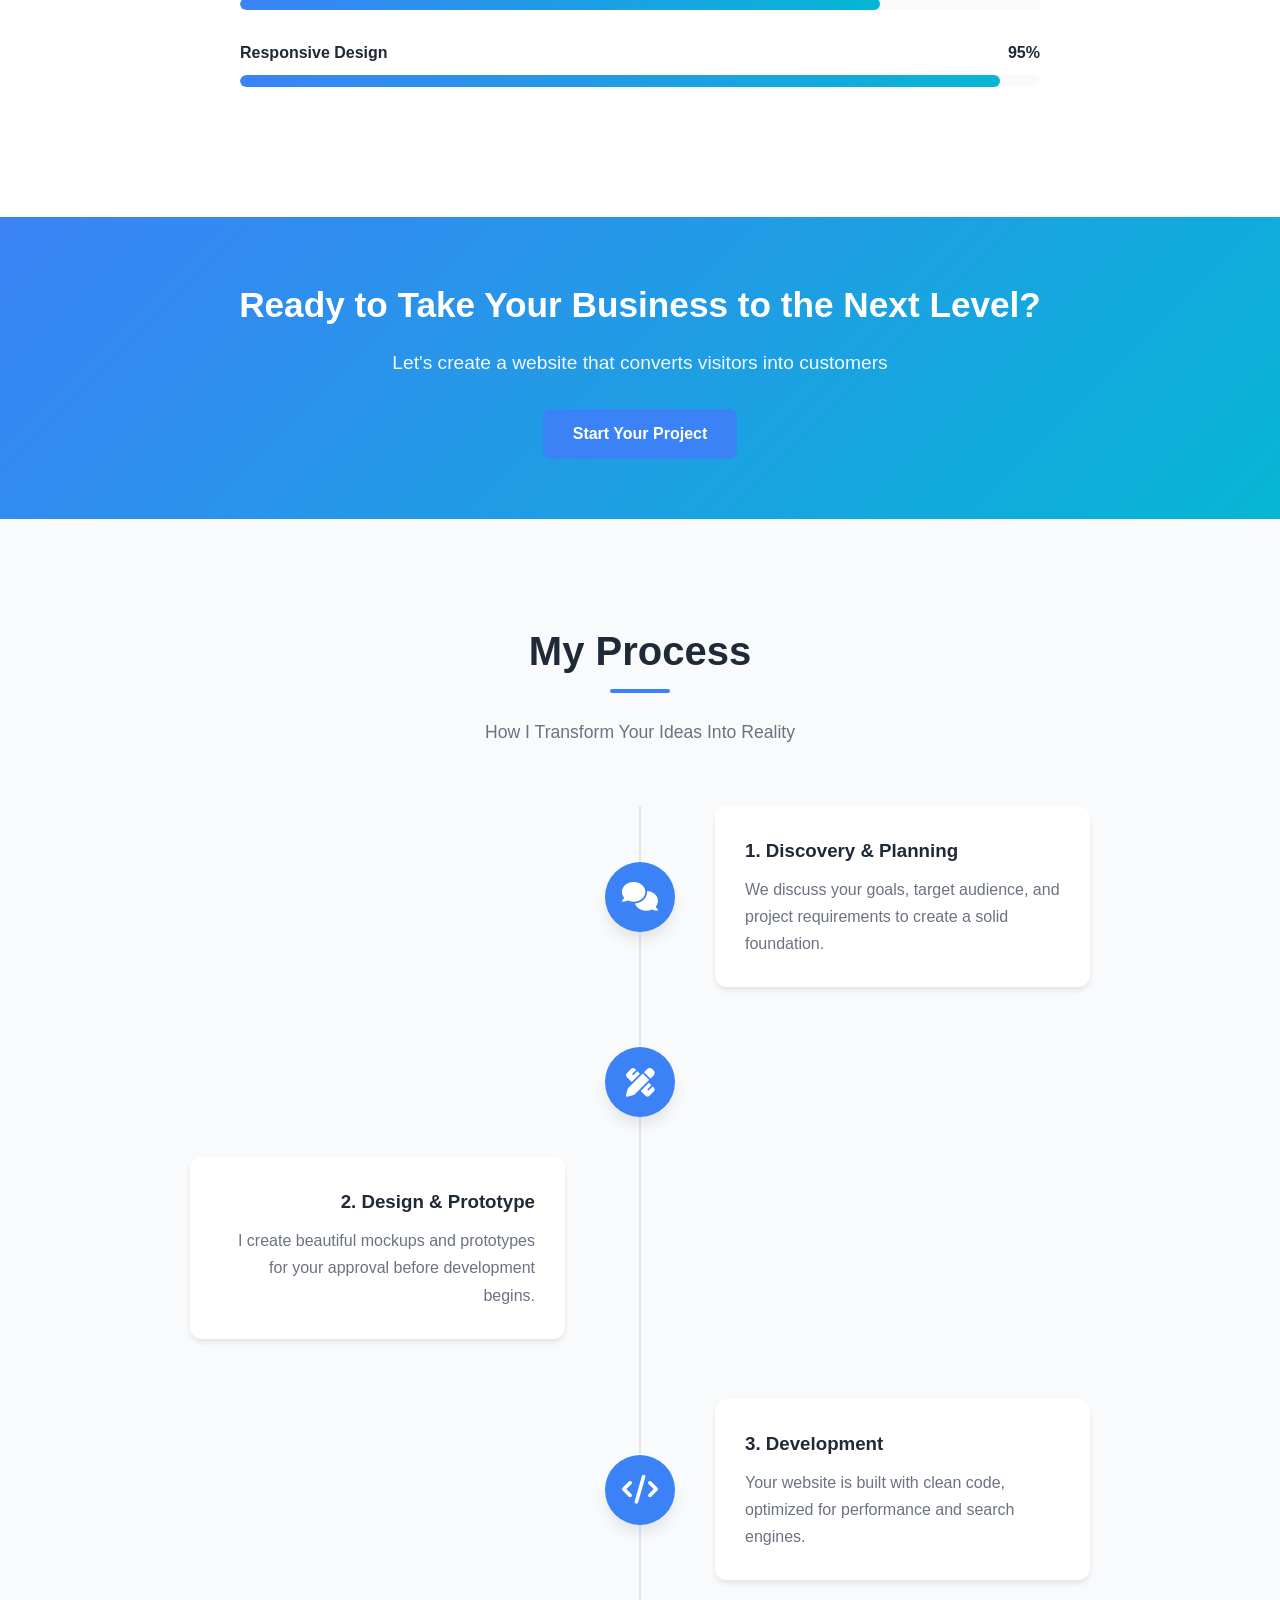
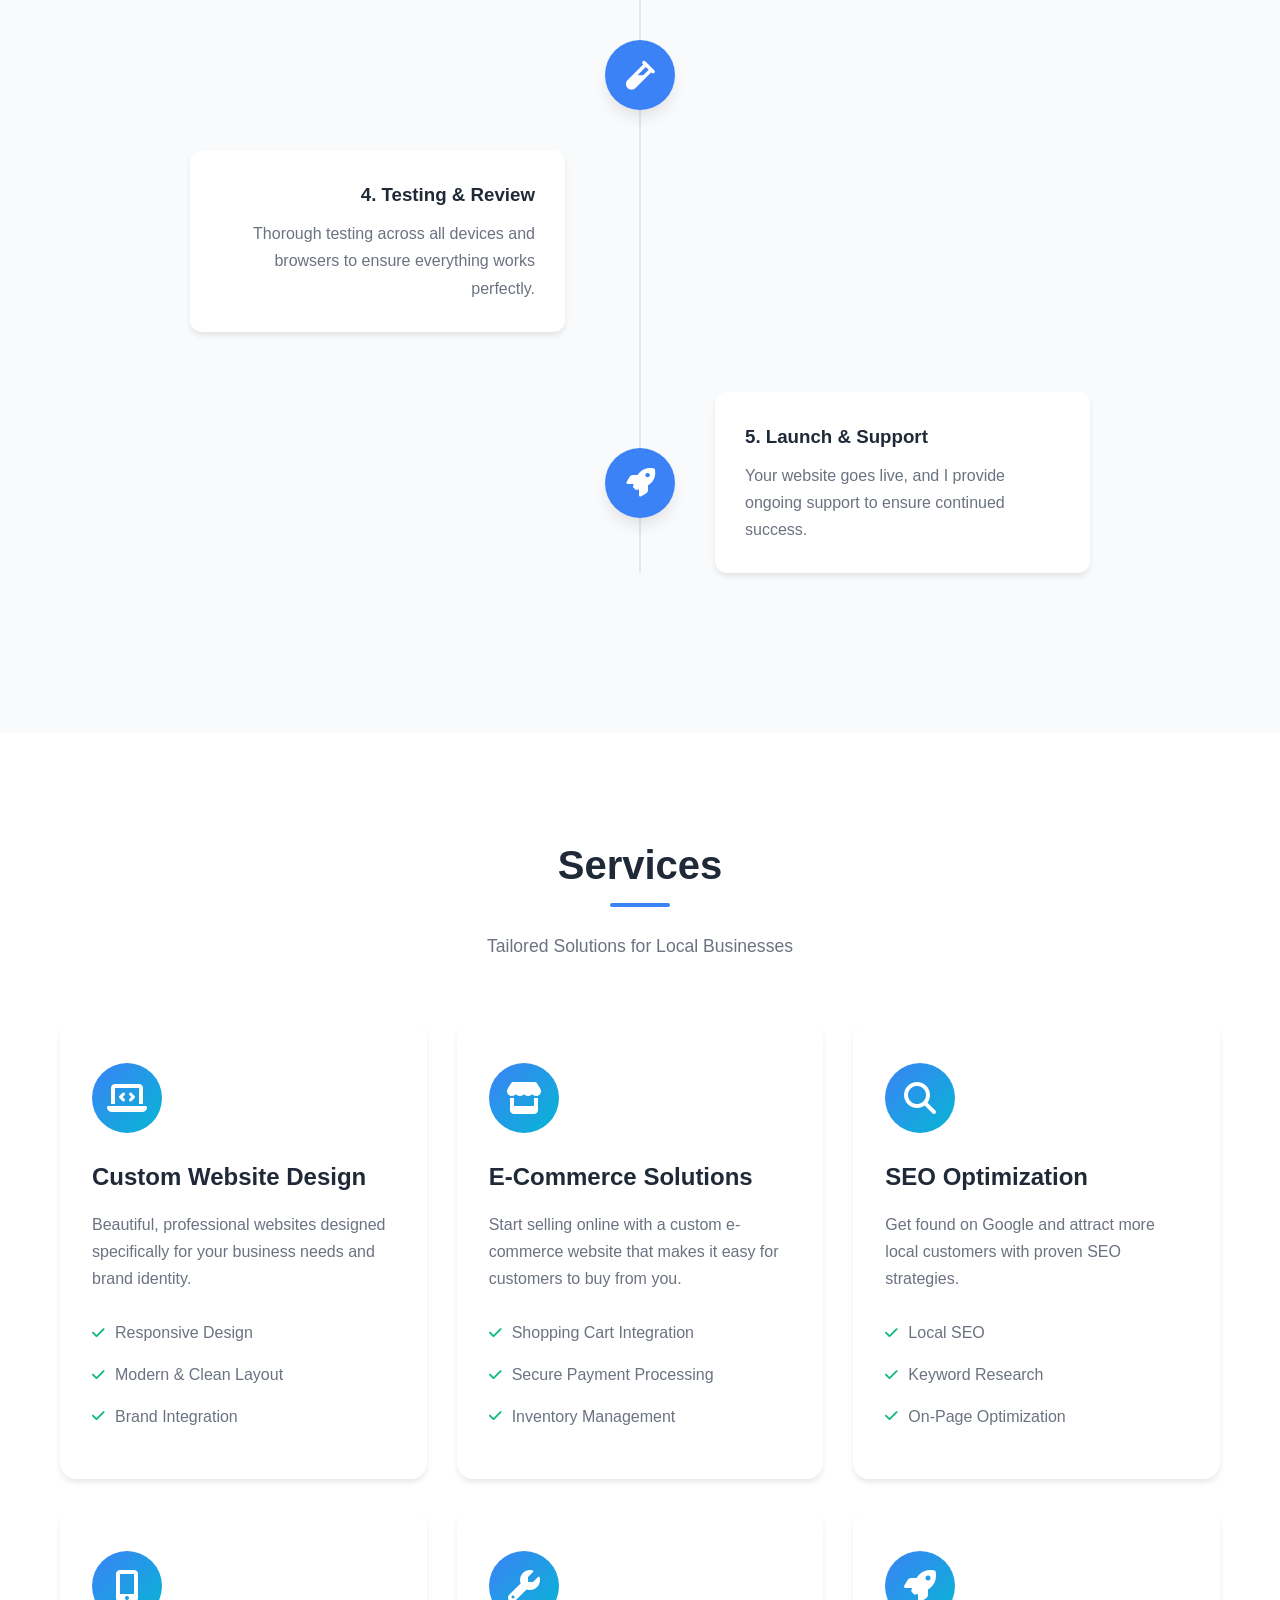
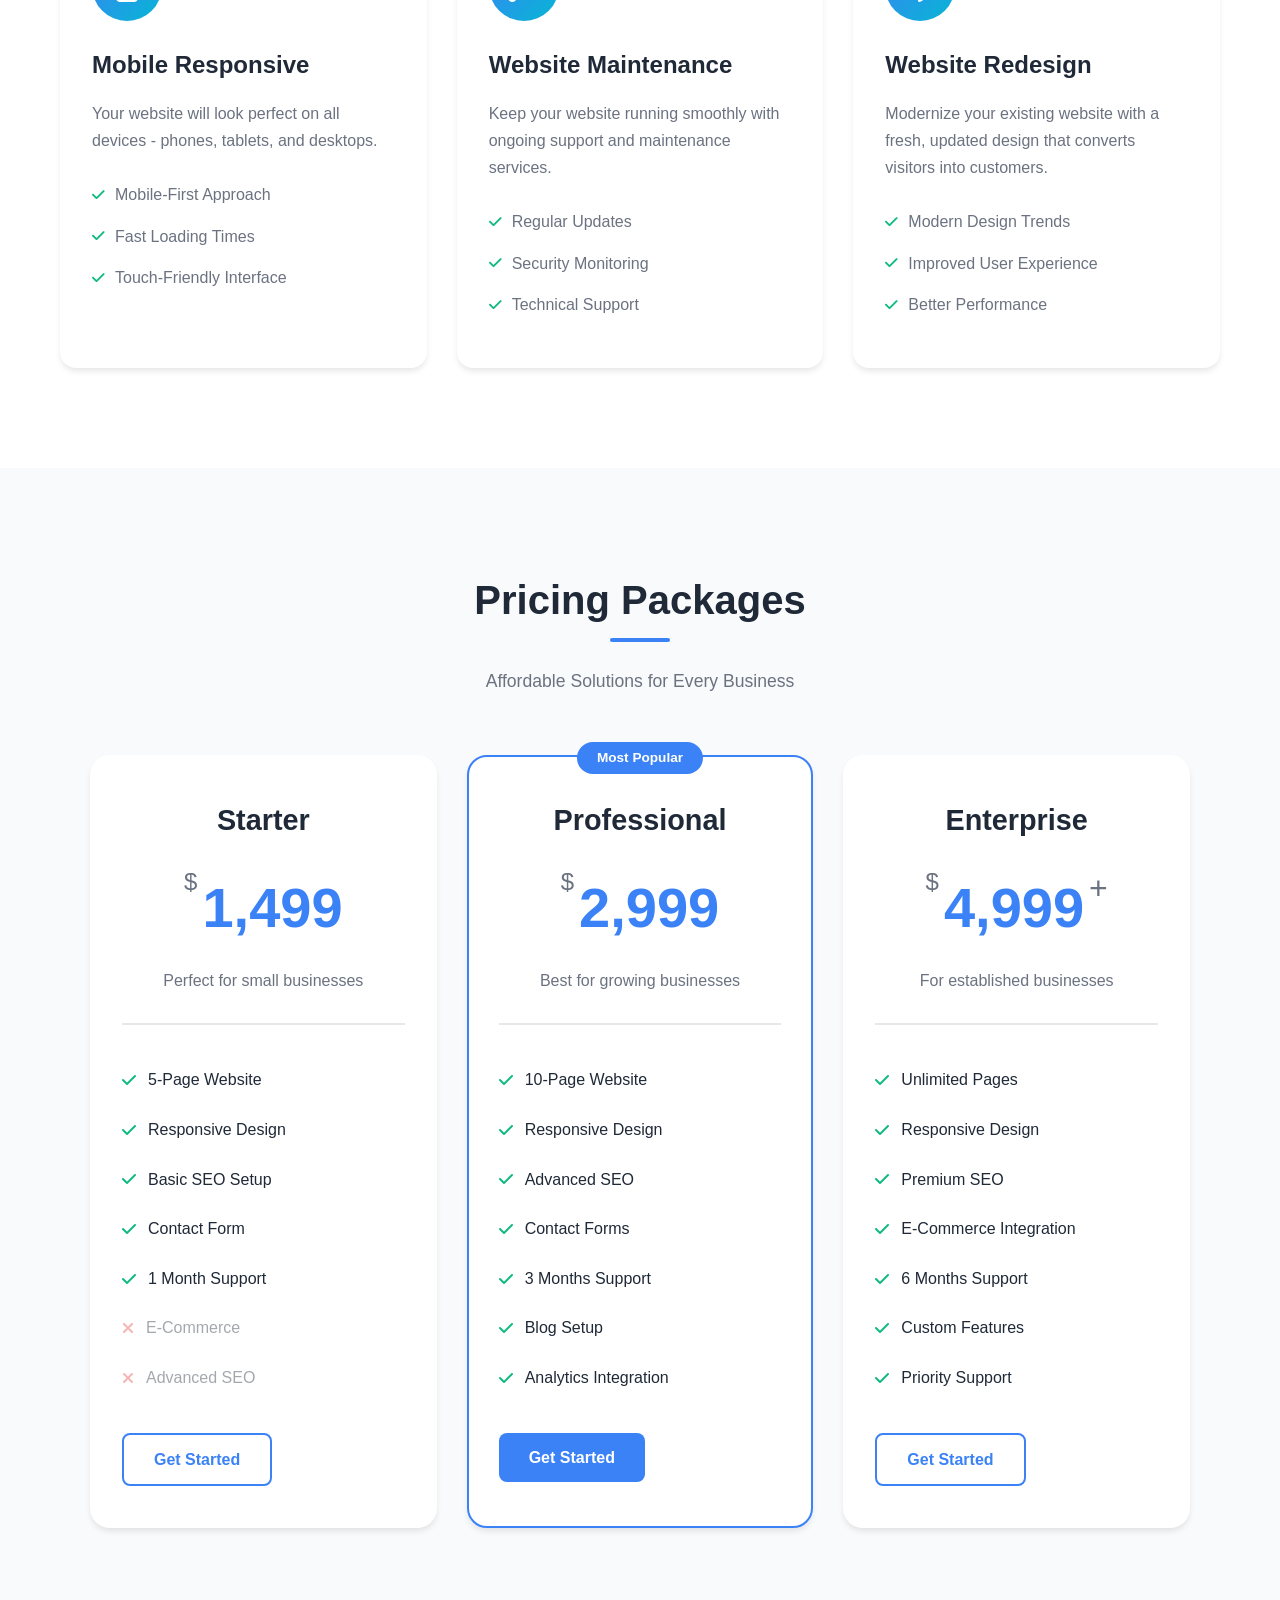
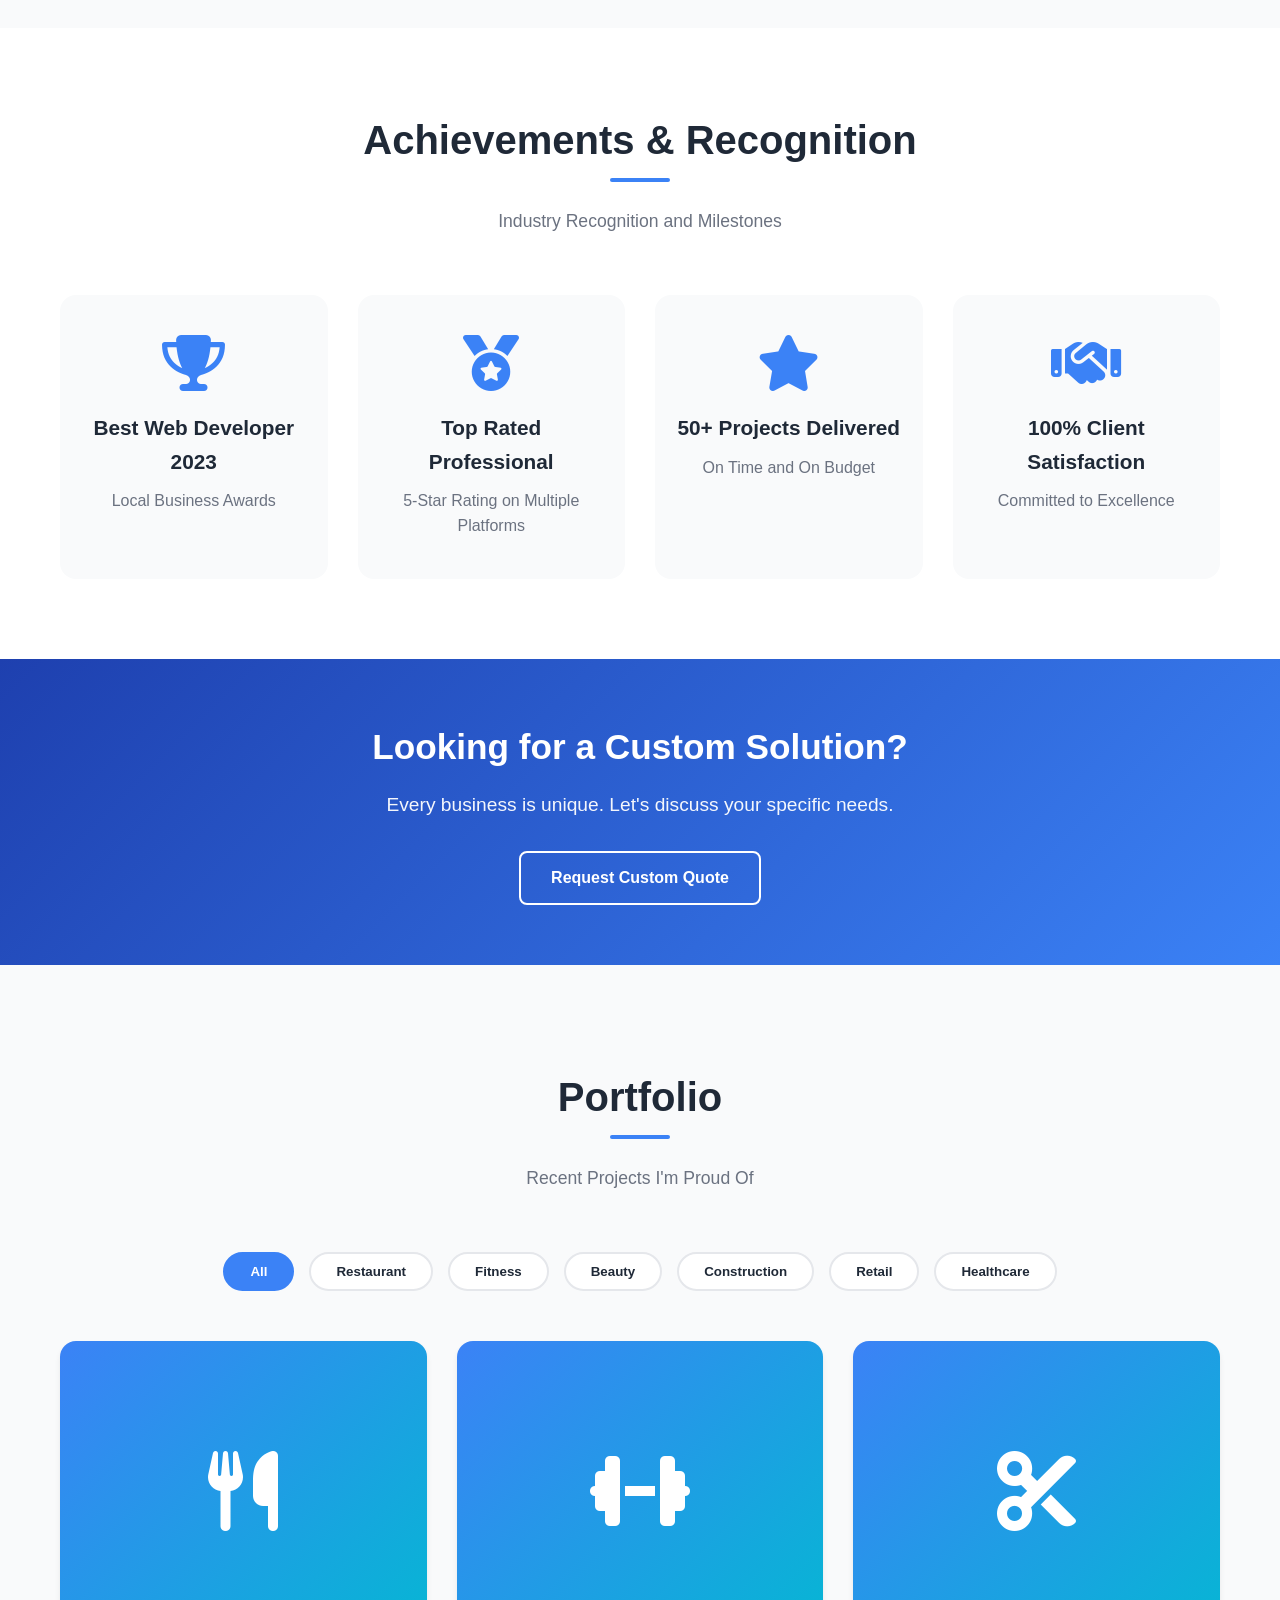
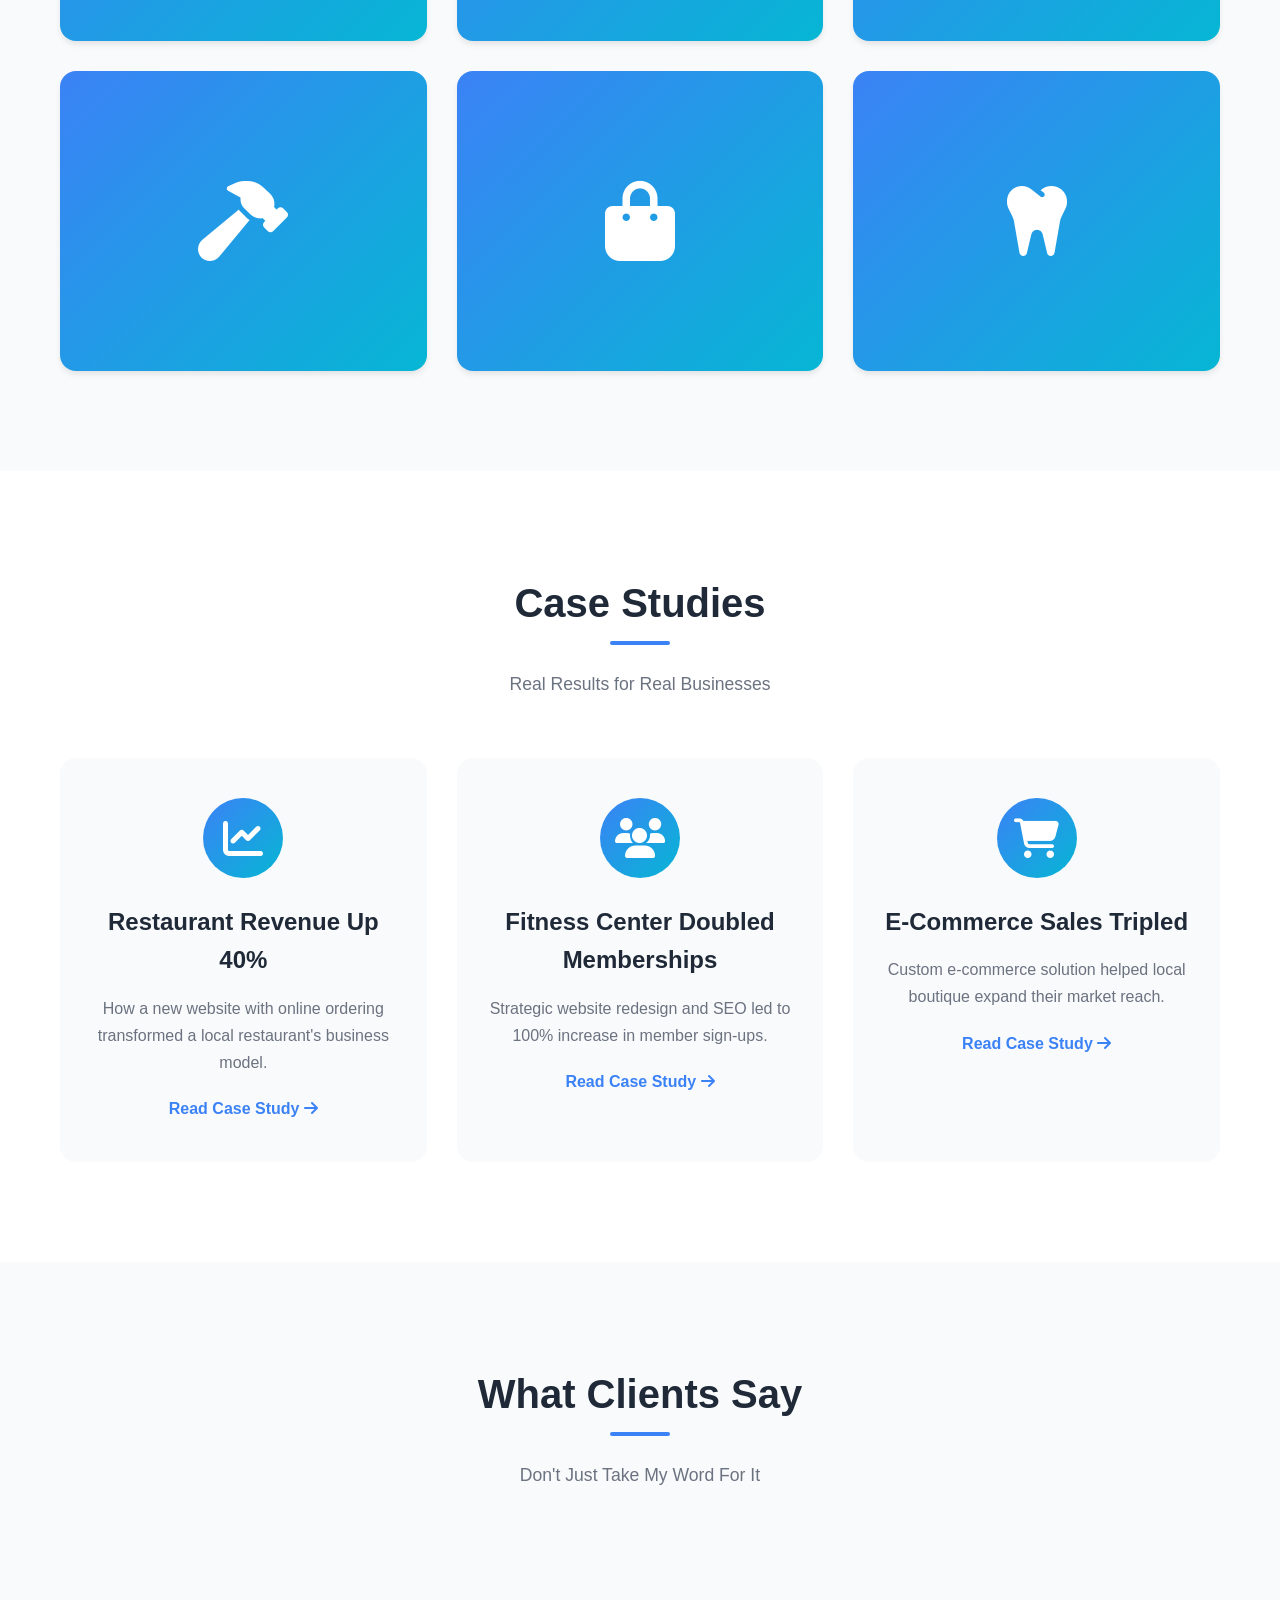
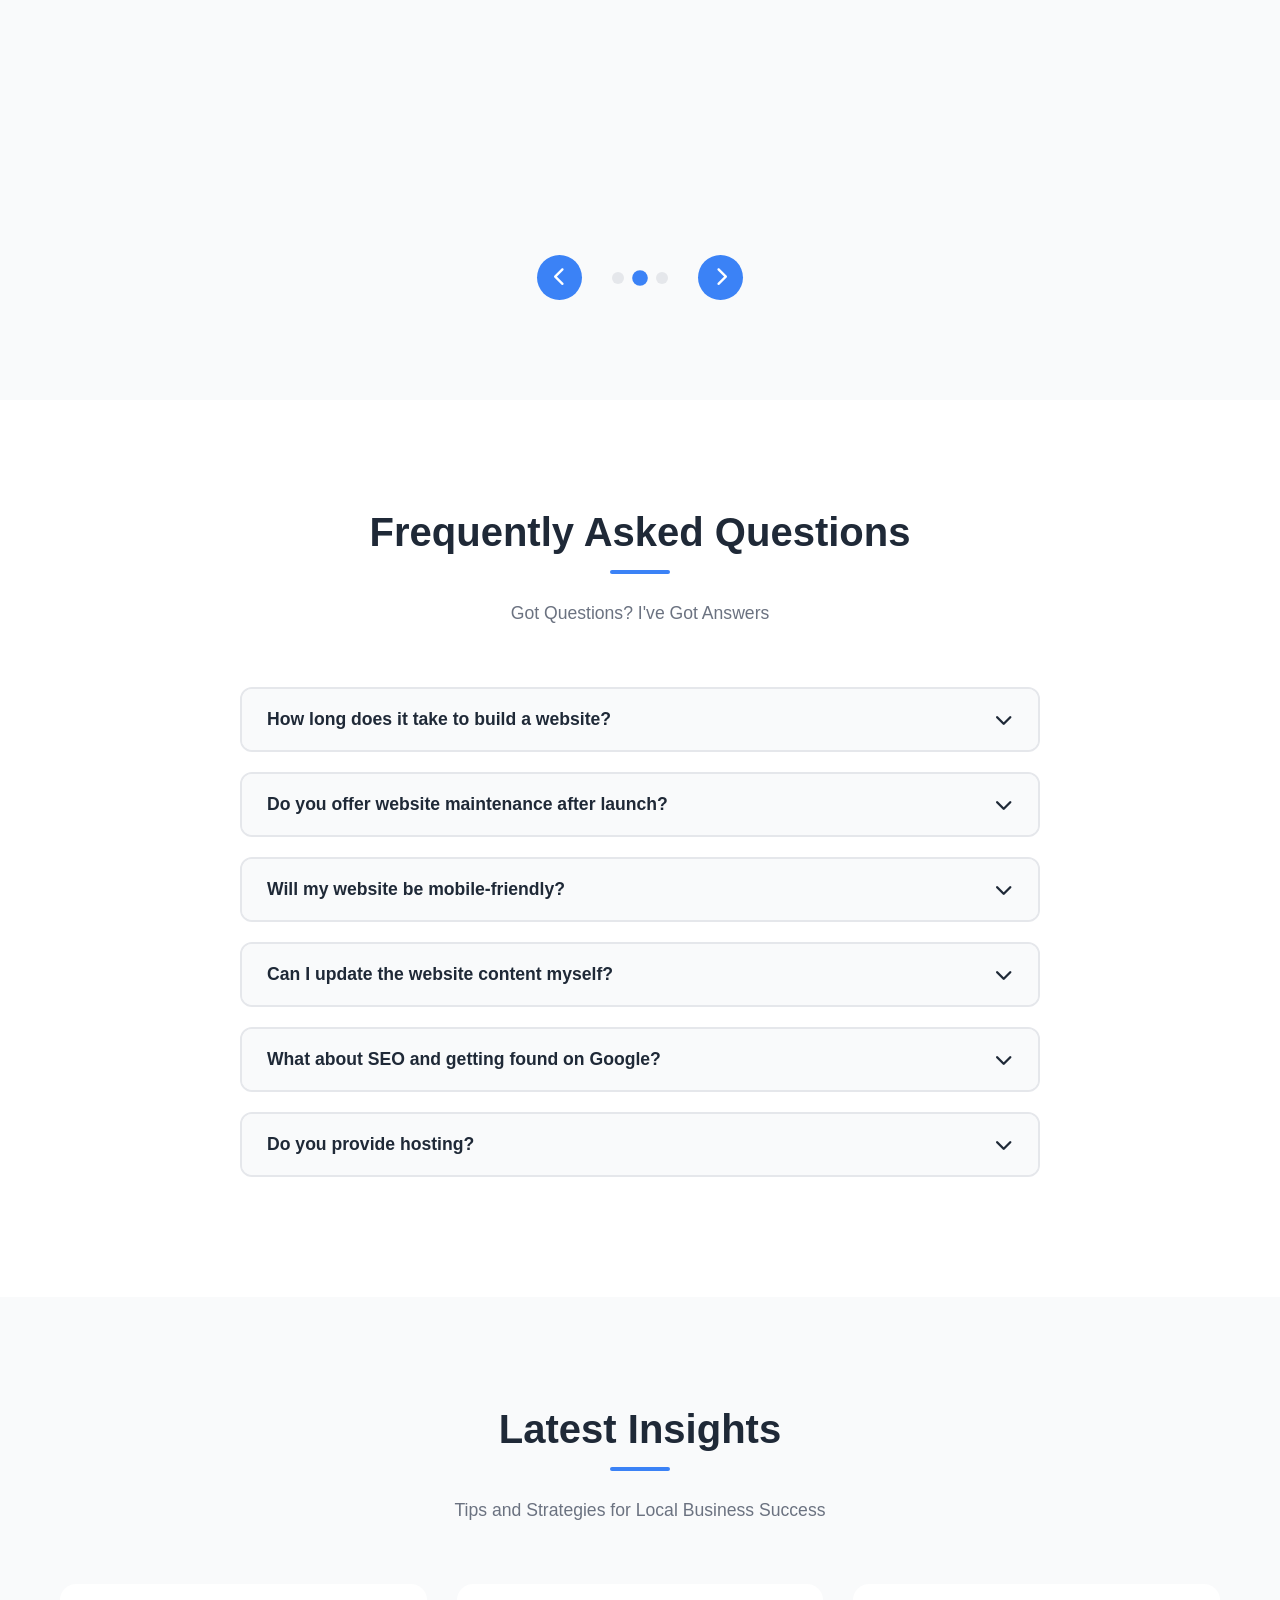
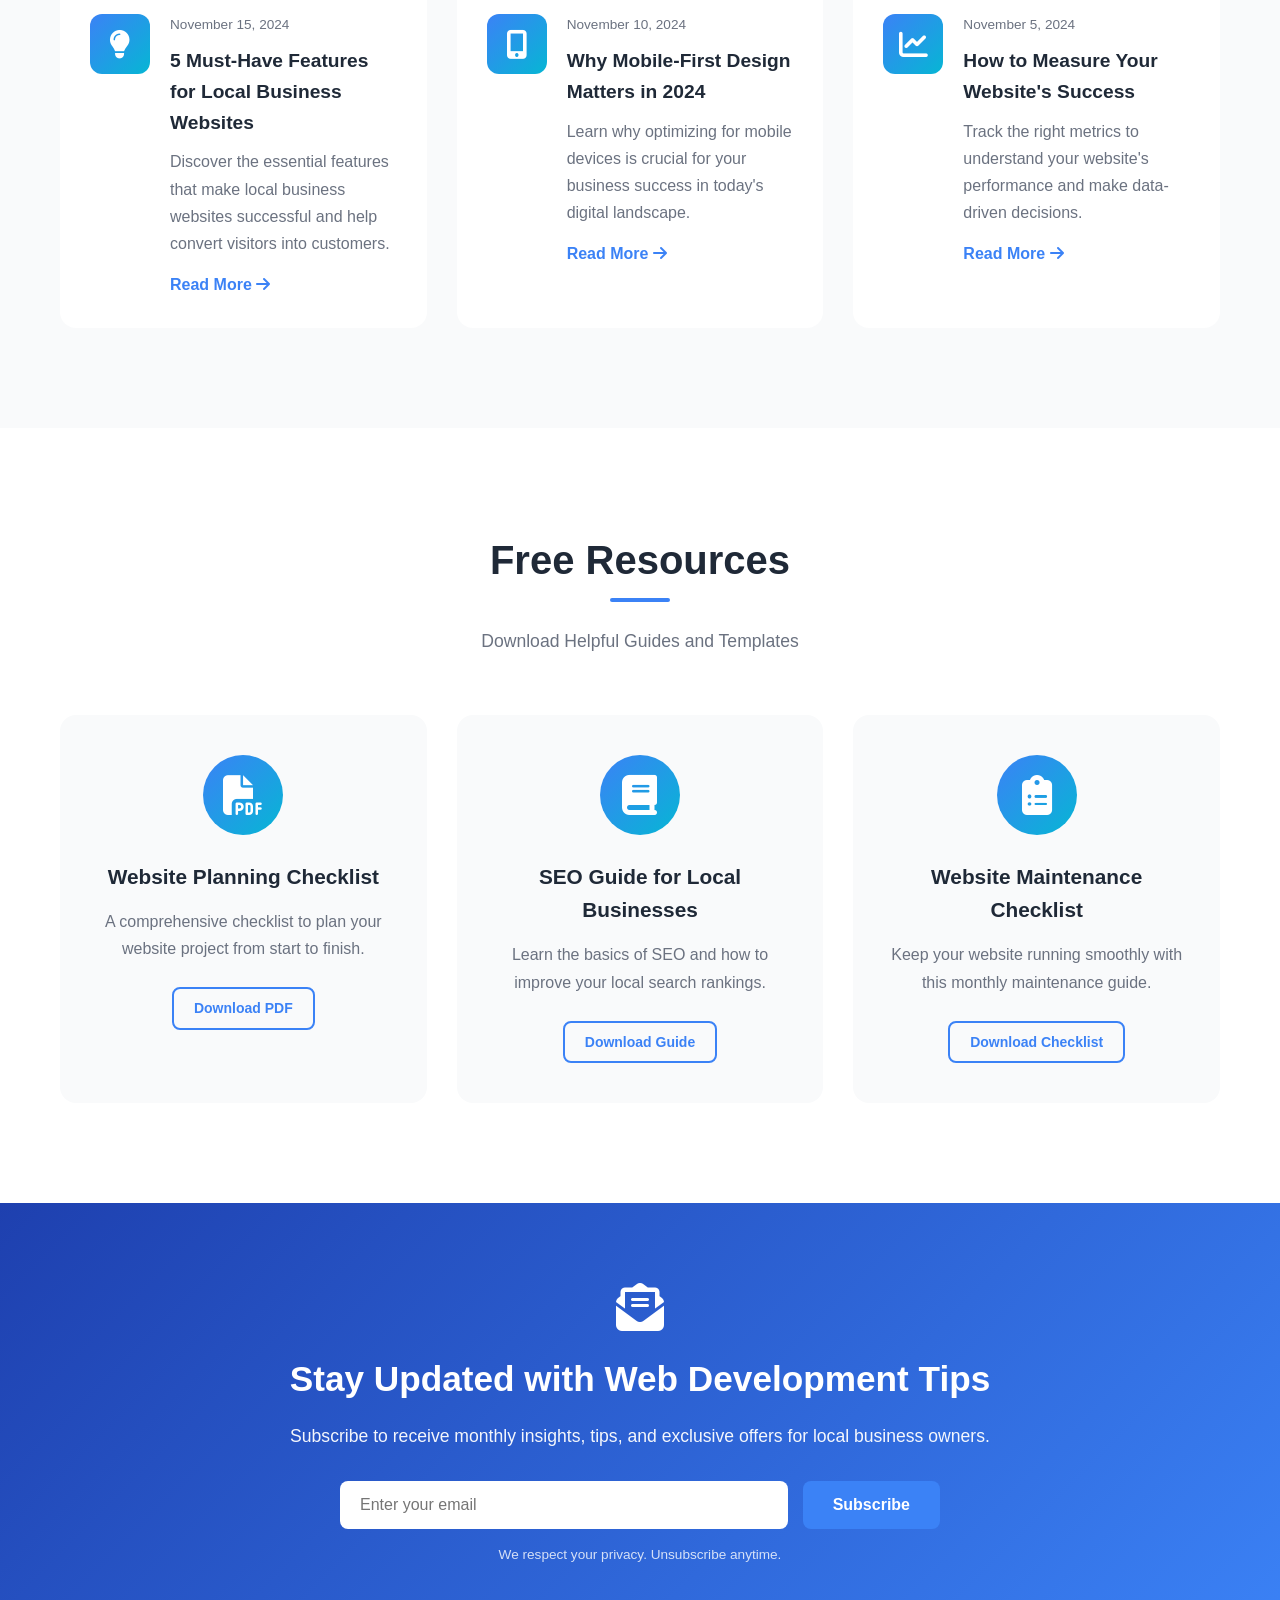
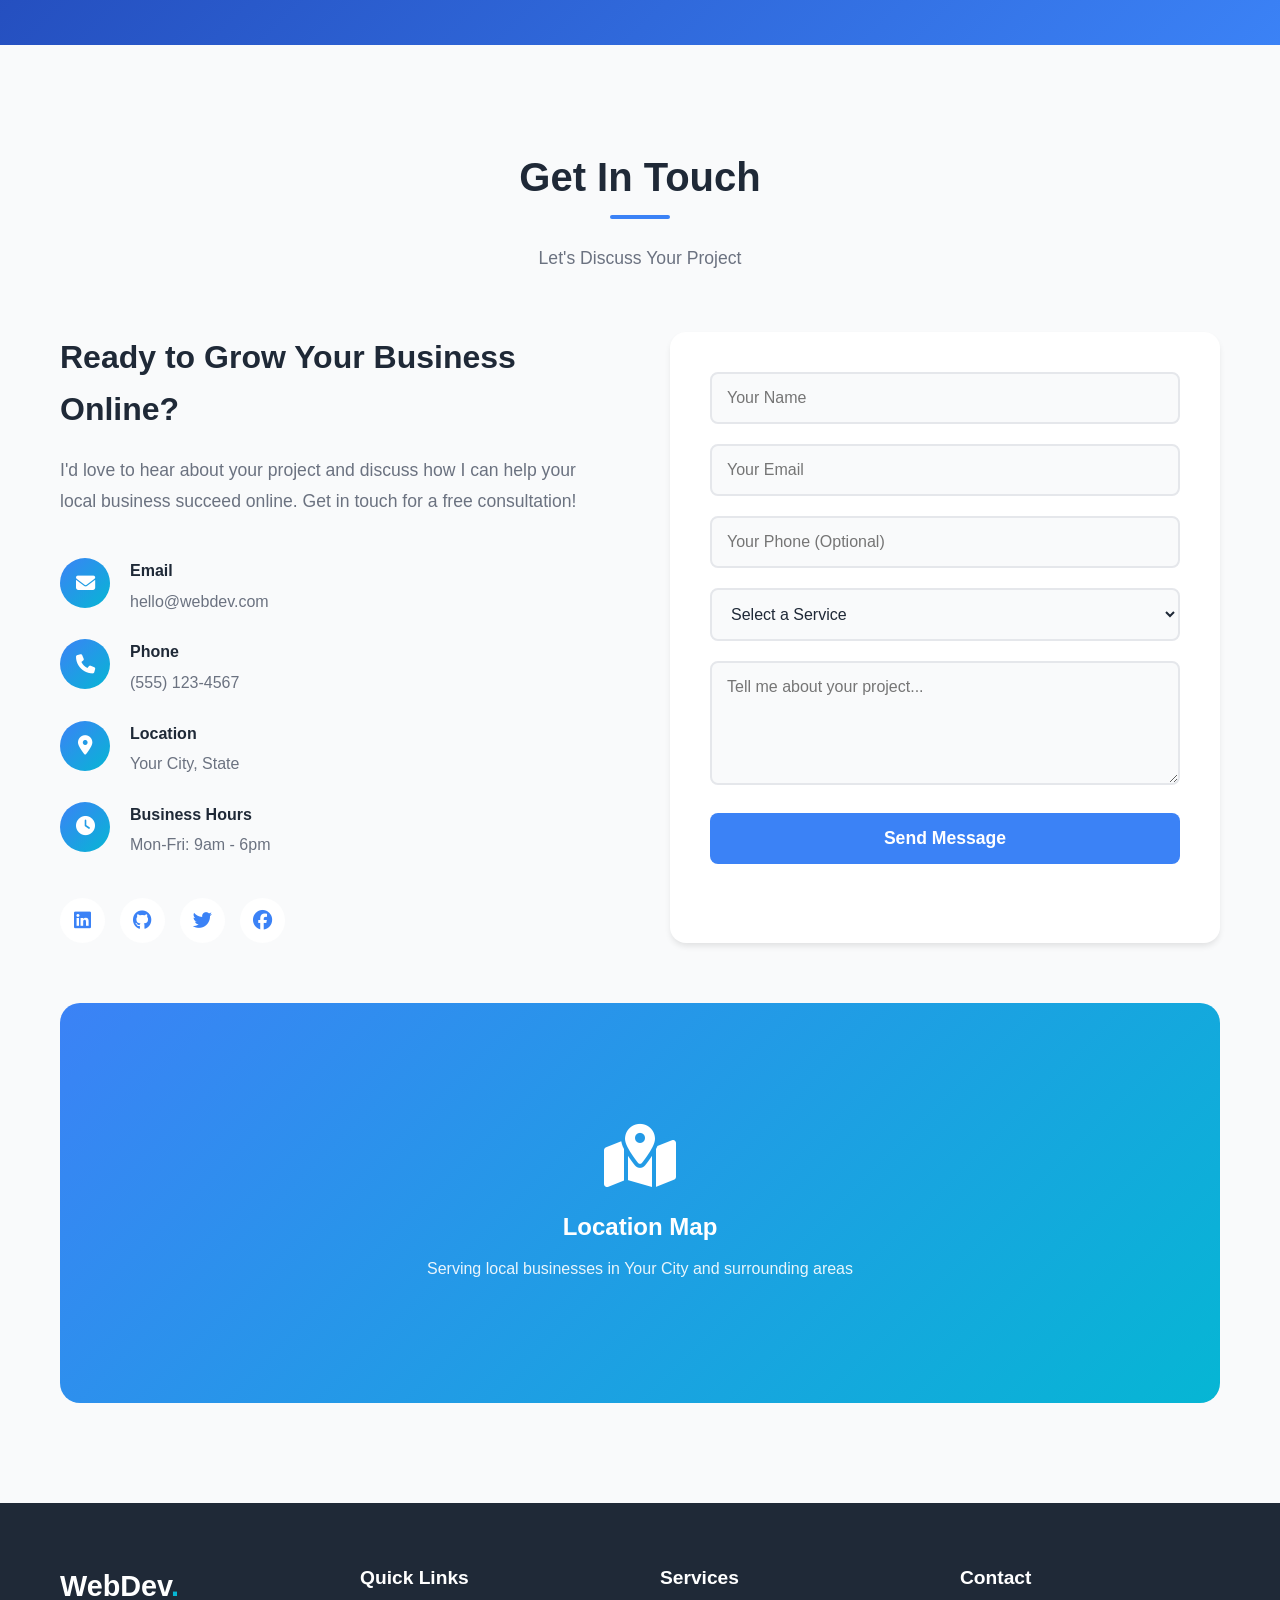
==== commit b2a53da5: "Implement all 30 portfolio enhancements Added comprehensive feature set to transform the portfolio w" ====
--- a/index.html
+++ b/index.html
@@ -4,13 +4,50 @@
     <meta charset="UTF-8">
     <meta name="viewport" content="width=device-width, initial-scale=1.0">
     <meta name="description" content="Professional web development services for local businesses. Custom websites that drive results.">
+    <meta name="keywords" content="web developer, local business websites, custom web design, e-commerce, SEO">
+    <meta name="author" content="WebDev">
     <title>Web Developer | Custom Websites for Local Businesses</title>
     <link rel="stylesheet" href="css/style.css">
     <link rel="stylesheet" href="https://cdnjs.cloudflare.com/ajax/libs/font-awesome/6.4.0/css/all.min.css">
+
+    <!-- Schema Markup for SEO -->
+    <script type="application/ld+json">
+    {
+      "@context": "https://schema.org",
+      "@type": "ProfessionalService",
+      "name": "WebDev - Web Development Services",
+      "description": "Professional web development services for local businesses",
+      "url": "https://yourwebsite.com",
+      "telephone": "(555) 123-4567",
+      "email": "hello@webdev.com",
+      "address": {
+        "@type": "PostalAddress",
+        "addressLocality": "Your City",
+        "addressRegion": "State"
+      },
+      "priceRange": "$$",
+      "aggregateRating": {
+        "@type": "AggregateRating",
+        "ratingValue": "5",
+        "reviewCount": "40"
+      }
+    }
+    </script>
 </head>
 <body>
+    <!-- Skip to main content link for accessibility -->
+    <a href="#main-content" class="skip-link">Skip to main content</a>
+
+    <!-- Preloader -->
+    <div class="preloader" id="preloader">
+        <div class="preloader-content">
+            <div class="spinner"></div>
+            <p>Loading...</p>
+        </div>
+    </div>
+
     <!-- Navigation -->
-    <nav class="navbar" id="navbar">
+    <nav class="navbar" id="navbar" role="navigation" aria-label="Main navigation">
         <div class="container">
             <div class="logo">
                 <a href="#home"><span class="logo-text">Web</span>Dev<span class="dot">.</span></a>
@@ -18,12 +55,19 @@
             <ul class="nav-menu" id="nav-menu">
                 <li><a href="#home" class="nav-link">Home</a></li>
                 <li><a href="#about" class="nav-link">About</a></li>
+                <li><a href="#skills" class="nav-link">Skills</a></li>
                 <li><a href="#services" class="nav-link">Services</a></li>
                 <li><a href="#portfolio" class="nav-link">Portfolio</a></li>
+                <li><a href="#pricing" class="nav-link">Pricing</a></li>
                 <li><a href="#testimonials" class="nav-link">Testimonials</a></li>
                 <li><a href="#contact" class="nav-link">Contact</a></li>
             </ul>
-            <div class="hamburger" id="hamburger">
+            <div class="nav-actions">
+                <button id="dark-mode-toggle" class="dark-mode-toggle" aria-label="Toggle dark mode">
+                    <i class="fas fa-moon"></i>
+                </button>
+            </div>
+            <div class="hamburger" id="hamburger" aria-label="Toggle menu">
                 <span class="bar"></span>
                 <span class="bar"></span>
                 <span class="bar"></span>
@@ -31,13 +75,39 @@
         </div>
     </nav>
 
-    <!-- Hero Section -->
+    <!-- Sticky CTA Bar -->
+    <div class="sticky-cta-bar" id="sticky-cta-bar">
+        <div class="container">
+            <p>Ready to transform your business online?</p>
+            <a href="#contact" class="btn btn-small">Get Free Quote</a>
+        </div>
+    </div>
+
+    <!-- Hero Section with Animated Gradient -->
     <section class="hero" id="home">
+        <div class="hero-animated-bg"></div>
         <div class="hero-overlay"></div>
-        <div class="container hero-content">
+        <div class="container hero-content" id="main-content">
             <div class="hero-text">
                 <h1 class="hero-title">Transform Your Local Business <span class="highlight">Online</span></h1>
                 <p class="hero-subtitle">Professional web development services that help local businesses grow their online presence and attract more customers.</p>
+
+                <!-- Hero Stats Counter -->
+                <div class="hero-stats">
+                    <div class="hero-stat-item">
+                        <h3 class="counter" data-target="50">0</h3>
+                        <p>Projects Completed</p>
+                    </div>
+                    <div class="hero-stat-item">
+                        <h3 class="counter" data-target="40">0</h3>
+                        <p>Happy Clients</p>
+                    </div>
+                    <div class="hero-stat-item">
+                        <h3 class="counter" data-target="100">0</h3>
+                        <p>% Satisfaction</p>
+                    </div>
+                </div>
+
                 <div class="hero-buttons">
                     <a href="#contact" class="btn btn-primary">Get Started</a>
                     <a href="#portfolio" class="btn btn-secondary">View My Work</a>
@@ -46,6 +116,21 @@
         </div>
         <div class="scroll-indicator">
             <a href="#about"><i class="fas fa-chevron-down"></i></a>
+        </div>
+    </section>
+
+    <!-- Client Logos Section -->
+    <section class="client-logos">
+        <div class="container">
+            <p class="logos-title">Trusted by Local Businesses</p>
+            <div class="logos-slider">
+                <div class="logo-item"><i class="fas fa-utensils"></i><span>Restaurant</span></div>
+                <div class="logo-item"><i class="fas fa-dumbbell"></i><span>Fitness</span></div>
+                <div class="logo-item"><i class="fas fa-cut"></i><span>Salon & Spa</span></div>
+                <div class="logo-item"><i class="fas fa-hammer"></i><span>Construction</span></div>
+                <div class="logo-item"><i class="fas fa-shopping-bag"></i><span>Retail</span></div>
+                <div class="logo-item"><i class="fas fa-tooth"></i><span>Healthcare</span></div>
+            </div>
         </div>
     </section>
 
@@ -66,6 +151,23 @@
                     <h3>Building Websites That Work For Your Business</h3>
                     <p>Hi! I'm a professional web developer specializing in creating custom websites for local businesses. I understand the unique challenges that local business owners face, and I'm here to help you establish a strong online presence that drives real results.</p>
                     <p>With years of experience in web development, I've helped dozens of local businesses increase their visibility, attract more customers, and grow their revenue through effective web solutions.</p>
+
+                    <!-- Certifications/Badges -->
+                    <div class="certifications">
+                        <div class="cert-badge">
+                            <i class="fas fa-certificate"></i>
+                            <span>Certified Developer</span>
+                        </div>
+                        <div class="cert-badge">
+                            <i class="fas fa-award"></i>
+                            <span>Top Rated</span>
+                        </div>
+                        <div class="cert-badge">
+                            <i class="fas fa-shield-alt"></i>
+                            <span>Secure Coding</span>
+                        </div>
+                    </div>
+
                     <div class="about-stats">
                         <div class="stat">
                             <h4>50+</h4>
@@ -79,6 +181,157 @@
                             <h4>5+</h4>
                             <p>Years Experience</p>
                         </div>
+                    </div>
+                </div>
+            </div>
+        </div>
+    </section>
+
+    <!-- Video Introduction Section -->
+    <section class="video-intro">
+        <div class="container">
+            <div class="video-content">
+                <div class="video-text">
+                    <h2>See How I Can Help Your Business</h2>
+                    <p>Watch this quick video to learn about my approach to building websites that drive real results for local businesses.</p>
+                    <a href="#contact" class="btn btn-primary">Let's Talk</a>
+                </div>
+                <div class="video-placeholder">
+                    <div class="video-icon">
+                        <i class="fas fa-play-circle"></i>
+                    </div>
+                    <p>Video Introduction</p>
+                </div>
+            </div>
+        </div>
+    </section>
+
+    <!-- Skills/Technologies Section -->
+    <section class="skills" id="skills">
+        <div class="container">
+            <div class="section-header">
+                <h2 class="section-title">Skills & Technologies</h2>
+                <p class="section-subtitle">Tools I Use to Build Amazing Websites</p>
+            </div>
+            <div class="skills-grid">
+                <div class="skill-item">
+                    <div class="skill-info">
+                        <span>HTML5 & CSS3</span>
+                        <span class="skill-percentage">95%</span>
+                    </div>
+                    <div class="skill-bar">
+                        <div class="skill-progress" data-progress="95"></div>
+                    </div>
+                </div>
+                <div class="skill-item">
+                    <div class="skill-info">
+                        <span>JavaScript & React</span>
+                        <span class="skill-percentage">90%</span>
+                    </div>
+                    <div class="skill-bar">
+                        <div class="skill-progress" data-progress="90"></div>
+                    </div>
+                </div>
+                <div class="skill-item">
+                    <div class="skill-info">
+                        <span>WordPress Development</span>
+                        <span class="skill-percentage">85%</span>
+                    </div>
+                    <div class="skill-bar">
+                        <div class="skill-progress" data-progress="85"></div>
+                    </div>
+                </div>
+                <div class="skill-item">
+                    <div class="skill-info">
+                        <span>E-Commerce (Shopify, WooCommerce)</span>
+                        <span class="skill-percentage">88%</span>
+                    </div>
+                    <div class="skill-bar">
+                        <div class="skill-progress" data-progress="88"></div>
+                    </div>
+                </div>
+                <div class="skill-item">
+                    <div class="skill-info">
+                        <span>SEO & Analytics</span>
+                        <span class="skill-percentage">80%</span>
+                    </div>
+                    <div class="skill-bar">
+                        <div class="skill-progress" data-progress="80"></div>
+                    </div>
+                </div>
+                <div class="skill-item">
+                    <div class="skill-info">
+                        <span>Responsive Design</span>
+                        <span class="skill-percentage">95%</span>
+                    </div>
+                    <div class="skill-bar">
+                        <div class="skill-progress" data-progress="95"></div>
+                    </div>
+                </div>
+            </div>
+        </div>
+    </section>
+
+    <!-- CTA Banner 1 -->
+    <div class="cta-banner">
+        <div class="container">
+            <h3>Ready to Take Your Business to the Next Level?</h3>
+            <p>Let's create a website that converts visitors into customers</p>
+            <a href="#contact" class="btn btn-primary">Start Your Project</a>
+        </div>
+    </div>
+
+    <!-- Process/Workflow Timeline -->
+    <section class="process-timeline">
+        <div class="container">
+            <div class="section-header">
+                <h2 class="section-title">My Process</h2>
+                <p class="section-subtitle">How I Transform Your Ideas Into Reality</p>
+            </div>
+            <div class="timeline">
+                <div class="timeline-item">
+                    <div class="timeline-icon">
+                        <i class="fas fa-comments"></i>
+                    </div>
+                    <div class="timeline-content">
+                        <h3>1. Discovery & Planning</h3>
+                        <p>We discuss your goals, target audience, and project requirements to create a solid foundation.</p>
+                    </div>
+                </div>
+                <div class="timeline-item">
+                    <div class="timeline-icon">
+                        <i class="fas fa-pencil-ruler"></i>
+                    </div>
+                    <div class="timeline-content">
+                        <h3>2. Design & Prototype</h3>
+                        <p>I create beautiful mockups and prototypes for your approval before development begins.</p>
+                    </div>
+                </div>
+                <div class="timeline-item">
+                    <div class="timeline-icon">
+                        <i class="fas fa-code"></i>
+                    </div>
+                    <div class="timeline-content">
+                        <h3>3. Development</h3>
+                        <p>Your website is built with clean code, optimized for performance and search engines.</p>
+                    </div>
+                </div>
+                <div class="timeline-item">
+                    <div class="timeline-icon">
+                        <i class="fas fa-vial"></i>
+                    </div>
+                    <div class="timeline-content">
+                        <h3>4. Testing & Review</h3>
+                        <p>Thorough testing across all devices and browsers to ensure everything works perfectly.</p>
+                    </div>
+                </div>
+                <div class="timeline-item">
+                    <div class="timeline-icon">
+                        <i class="fas fa-rocket"></i>
+                    </div>
+                    <div class="timeline-content">
+                        <h3>5. Launch & Support</h3>
+                        <p>Your website goes live, and I provide ongoing support to ensure continued success.</p>
                     </div>
                 </div>
             </div>
@@ -169,15 +422,142 @@
         </div>
     </section>
 
-    <!-- Portfolio Section -->
+    <!-- Pricing/Packages Section -->
+    <section class="pricing" id="pricing">
+        <div class="container">
+            <div class="section-header">
+                <h2 class="section-title">Pricing Packages</h2>
+                <p class="section-subtitle">Affordable Solutions for Every Business</p>
+            </div>
+            <div class="pricing-grid">
+                <div class="pricing-card">
+                    <div class="pricing-header">
+                        <h3>Starter</h3>
+                        <div class="price">
+                            <span class="currency">$</span>
+                            <span class="amount">1,499</span>
+                        </div>
+                        <p>Perfect for small businesses</p>
+                    </div>
+                    <ul class="pricing-features">
+                        <li><i class="fas fa-check"></i> 5-Page Website</li>
+                        <li><i class="fas fa-check"></i> Responsive Design</li>
+                        <li><i class="fas fa-check"></i> Basic SEO Setup</li>
+                        <li><i class="fas fa-check"></i> Contact Form</li>
+                        <li><i class="fas fa-check"></i> 1 Month Support</li>
+                        <li class="disabled"><i class="fas fa-times"></i> E-Commerce</li>
+                        <li class="disabled"><i class="fas fa-times"></i> Advanced SEO</li>
+                    </ul>
+                    <a href="#contact" class="btn btn-outline">Get Started</a>
+                </div>
+                <div class="pricing-card featured">
+                    <div class="popular-badge">Most Popular</div>
+                    <div class="pricing-header">
+                        <h3>Professional</h3>
+                        <div class="price">
+                            <span class="currency">$</span>
+                            <span class="amount">2,999</span>
+                        </div>
+                        <p>Best for growing businesses</p>
+                    </div>
+                    <ul class="pricing-features">
+                        <li><i class="fas fa-check"></i> 10-Page Website</li>
+                        <li><i class="fas fa-check"></i> Responsive Design</li>
+                        <li><i class="fas fa-check"></i> Advanced SEO</li>
+                        <li><i class="fas fa-check"></i> Contact Forms</li>
+                        <li><i class="fas fa-check"></i> 3 Months Support</li>
+                        <li><i class="fas fa-check"></i> Blog Setup</li>
+                        <li><i class="fas fa-check"></i> Analytics Integration</li>
+                    </ul>
+                    <a href="#contact" class="btn btn-primary">Get Started</a>
+                </div>
+                <div class="pricing-card">
+                    <div class="pricing-header">
+                        <h3>Enterprise</h3>
+                        <div class="price">
+                            <span class="currency">$</span>
+                            <span class="amount">4,999</span>
+                            <span class="plus">+</span>
+                        </div>
+                        <p>For established businesses</p>
+                    </div>
+                    <ul class="pricing-features">
+                        <li><i class="fas fa-check"></i> Unlimited Pages</li>
+                        <li><i class="fas fa-check"></i> Responsive Design</li>
+                        <li><i class="fas fa-check"></i> Premium SEO</li>
+                        <li><i class="fas fa-check"></i> E-Commerce Integration</li>
+                        <li><i class="fas fa-check"></i> 6 Months Support</li>
+                        <li><i class="fas fa-check"></i> Custom Features</li>
+                        <li><i class="fas fa-check"></i> Priority Support</li>
+                    </ul>
+                    <a href="#contact" class="btn btn-outline">Get Started</a>
+                </div>
+            </div>
+        </div>
+    </section>
+
+    <!-- Achievements/Awards Section -->
+    <section class="achievements">
+        <div class="container">
+            <div class="section-header">
+                <h2 class="section-title">Achievements & Recognition</h2>
+                <p class="section-subtitle">Industry Recognition and Milestones</p>
+            </div>
+            <div class="achievements-grid">
+                <div class="achievement-card">
+                    <i class="fas fa-trophy"></i>
+                    <h3>Best Web Developer 2023</h3>
+                    <p>Local Business Awards</p>
+                </div>
+                <div class="achievement-card">
+                    <i class="fas fa-medal"></i>
+                    <h3>Top Rated Professional</h3>
+                    <p>5-Star Rating on Multiple Platforms</p>
+                </div>
+                <div class="achievement-card">
+                    <i class="fas fa-star"></i>
+                    <h3>50+ Projects Delivered</h3>
+                    <p>On Time and On Budget</p>
+                </div>
+                <div class="achievement-card">
+                    <i class="fas fa-handshake"></i>
+                    <h3>100% Client Satisfaction</h3>
+                    <p>Committed to Excellence</p>
+                </div>
+            </div>
+        </div>
+    </section>
+
+    <!-- CTA Banner 2 -->
+    <div class="cta-banner cta-banner-alt">
+        <div class="container">
+            <h3>Looking for a Custom Solution?</h3>
+            <p>Every business is unique. Let's discuss your specific needs.</p>
+            <a href="#contact" class="btn btn-secondary">Request Custom Quote</a>
+        </div>
+    </div>
+
+    <!-- Portfolio Section with Filter -->
     <section class="portfolio" id="portfolio">
         <div class="container">
             <div class="section-header">
                 <h2 class="section-title">Portfolio</h2>
                 <p class="section-subtitle">Recent Projects I'm Proud Of</p>
             </div>
+
+            <!-- Portfolio Filter -->
+            <div class="portfolio-filters">
+                <button class="filter-btn active" data-filter="all">All</button>
+                <button class="filter-btn" data-filter="restaurant">Restaurant</button>
+                <button class="filter-btn" data-filter="fitness">Fitness</button>
+                <button class="filter-btn" data-filter="beauty">Beauty</button>
+                <button class="filter-btn" data-filter="construction">Construction</button>
+                <button class="filter-btn" data-filter="retail">Retail</button>
+                <button class="filter-btn" data-filter="healthcare">Healthcare</button>
+            </div>
+
             <div class="portfolio-grid">
-                <div class="portfolio-item">
+                <div class="portfolio-item" data-category="restaurant">
                     <div class="portfolio-image">
                         <div class="image-placeholder">
                             <i class="fas fa-utensils"></i>
@@ -189,10 +569,11 @@
                                 <span>Restaurant</span>
                                 <span>E-Commerce</span>
                             </div>
-                        </div>
-                    </div>
-                </div>
-                <div class="portfolio-item">
+                            <button class="btn btn-small view-details" data-project="restaurant">View Details</button>
+                        </div>
+                    </div>
+                </div>
+                <div class="portfolio-item" data-category="fitness">
                     <div class="portfolio-image">
                         <div class="image-placeholder">
                             <i class="fas fa-dumbbell"></i>
@@ -204,10 +585,11 @@
                                 <span>Fitness</span>
                                 <span>Booking</span>
                             </div>
-                        </div>
-                    </div>
-                </div>
-                <div class="portfolio-item">
+                            <button class="btn btn-small view-details" data-project="fitness">View Details</button>
+                        </div>
+                    </div>
+                </div>
+                <div class="portfolio-item" data-category="beauty">
                     <div class="portfolio-image">
                         <div class="image-placeholder">
                             <i class="fas fa-cut"></i>
@@ -219,10 +601,11 @@
                                 <span>Beauty</span>
                                 <span>Scheduling</span>
                             </div>
-                        </div>
-                    </div>
-                </div>
-                <div class="portfolio-item">
+                            <button class="btn btn-small view-details" data-project="salon">View Details</button>
+                        </div>
+                    </div>
+                </div>
+                <div class="portfolio-item" data-category="construction">
                     <div class="portfolio-image">
                         <div class="image-placeholder">
                             <i class="fas fa-hammer"></i>
@@ -234,10 +617,11 @@
                                 <span>Construction</span>
                                 <span>Gallery</span>
                             </div>
-                        </div>
-                    </div>
-                </div>
-                <div class="portfolio-item">
+                            <button class="btn btn-small view-details" data-project="contractor">View Details</button>
+                        </div>
+                    </div>
+                </div>
+                <div class="portfolio-item" data-category="retail">
                     <div class="portfolio-image">
                         <div class="image-placeholder">
                             <i class="fas fa-shopping-bag"></i>
@@ -249,10 +633,11 @@
                                 <span>Retail</span>
                                 <span>E-Commerce</span>
                             </div>
-                        </div>
-                    </div>
-                </div>
-                <div class="portfolio-item">
+                            <button class="btn btn-small view-details" data-project="boutique">View Details</button>
+                        </div>
+                    </div>
+                </div>
+                <div class="portfolio-item" data-category="healthcare">
                     <div class="portfolio-image">
                         <div class="image-placeholder">
                             <i class="fas fa-tooth"></i>
@@ -264,83 +649,336 @@
                                 <span>Healthcare</span>
                                 <span>Portal</span>
                             </div>
-                        </div>
-                    </div>
-                </div>
-            </div>
-        </div>
-    </section>
-
-    <!-- Testimonials Section -->
+                            <button class="btn btn-small view-details" data-project="dental">View Details</button>
+                        </div>
+                    </div>
+                </div>
+            </div>
+        </div>
+    </section>
+
+    <!-- Portfolio Modal -->
+    <div class="modal" id="portfolio-modal">
+        <div class="modal-content">
+            <button class="modal-close" id="modal-close">&times;</button>
+            <div class="modal-body">
+                <div class="modal-image">
+                    <i class="fas fa-image"></i>
+                </div>
+                <div class="modal-info">
+                    <h2 id="modal-title">Project Title</h2>
+                    <p id="modal-description">Project description goes here...</p>
+                    <div class="modal-details">
+                        <div class="detail-item">
+                            <strong>Client:</strong>
+                            <span id="modal-client">Client Name</span>
+                        </div>
+                        <div class="detail-item">
+                            <strong>Industry:</strong>
+                            <span id="modal-industry">Industry</span>
+                        </div>
+                        <div class="detail-item">
+                            <strong>Technologies:</strong>
+                            <span id="modal-tech">HTML, CSS, JS</span>
+                        </div>
+                        <div class="detail-item">
+                            <strong>Timeline:</strong>
+                            <span id="modal-timeline">4 weeks</span>
+                        </div>
+                    </div>
+                    <h3>Results</h3>
+                    <ul id="modal-results">
+                        <li>40% increase in online orders</li>
+                        <li>50% improvement in page load speed</li>
+                        <li>Mobile-friendly design</li>
+                    </ul>
+                </div>
+            </div>
+        </div>
+    </div>
+
+    <!-- Case Studies Preview -->
+    <section class="case-studies">
+        <div class="container">
+            <div class="section-header">
+                <h2 class="section-title">Case Studies</h2>
+                <p class="section-subtitle">Real Results for Real Businesses</p>
+            </div>
+            <div class="case-studies-grid">
+                <div class="case-study-card">
+                    <div class="case-icon">
+                        <i class="fas fa-chart-line"></i>
+                    </div>
+                    <h3>Restaurant Revenue Up 40%</h3>
+                    <p>How a new website with online ordering transformed a local restaurant's business model.</p>
+                    <a href="#contact" class="case-link">Read Case Study <i class="fas fa-arrow-right"></i></a>
+                </div>
+                <div class="case-study-card">
+                    <div class="case-icon">
+                        <i class="fas fa-users"></i>
+                    </div>
+                    <h3>Fitness Center Doubled Memberships</h3>
+                    <p>Strategic website redesign and SEO led to 100% increase in member sign-ups.</p>
+                    <a href="#contact" class="case-link">Read Case Study <i class="fas fa-arrow-right"></i></a>
+                </div>
+                <div class="case-study-card">
+                    <div class="case-icon">
+                        <i class="fas fa-shopping-cart"></i>
+                    </div>
+                    <h3>E-Commerce Sales Tripled</h3>
+                    <p>Custom e-commerce solution helped local boutique expand their market reach.</p>
+                    <a href="#contact" class="case-link">Read Case Study <i class="fas fa-arrow-right"></i></a>
+                </div>
+            </div>
+        </div>
+    </section>
+
+    <!-- Testimonials Section with Carousel -->
     <section class="testimonials" id="testimonials">
         <div class="container">
             <div class="section-header">
                 <h2 class="section-title">What Clients Say</h2>
                 <p class="section-subtitle">Don't Just Take My Word For It</p>
             </div>
-            <div class="testimonials-grid">
-                <div class="testimonial-card">
-                    <div class="testimonial-rating">
-                        <i class="fas fa-star"></i>
-                        <i class="fas fa-star"></i>
-                        <i class="fas fa-star"></i>
-                        <i class="fas fa-star"></i>
-                        <i class="fas fa-star"></i>
-                    </div>
-                    <p class="testimonial-text">"The website has transformed our business! We've seen a 40% increase in online orders since the new site launched. Highly recommended!"</p>
-                    <div class="testimonial-author">
-                        <div class="author-icon">
-                            <i class="fas fa-user"></i>
-                        </div>
-                        <div class="author-info">
-                            <h4>Sarah Johnson</h4>
-                            <p>Owner, The Local Bistro</p>
-                        </div>
-                    </div>
-                </div>
-                <div class="testimonial-card">
-                    <div class="testimonial-rating">
-                        <i class="fas fa-star"></i>
-                        <i class="fas fa-star"></i>
-                        <i class="fas fa-star"></i>
-                        <i class="fas fa-star"></i>
-                        <i class="fas fa-star"></i>
-                    </div>
-                    <p class="testimonial-text">"Professional, responsive, and delivered exactly what we needed. Our new website has helped us attract so many new customers!"</p>
-                    <div class="testimonial-author">
-                        <div class="author-icon">
-                            <i class="fas fa-user"></i>
-                        </div>
-                        <div class="author-info">
-                            <h4>Mike Thompson</h4>
-                            <p>Owner, Thompson Construction</p>
-                        </div>
-                    </div>
-                </div>
-                <div class="testimonial-card">
-                    <div class="testimonial-rating">
-                        <i class="fas fa-star"></i>
-                        <i class="fas fa-star"></i>
-                        <i class="fas fa-star"></i>
-                        <i class="fas fa-star"></i>
-                        <i class="fas fa-star"></i>
-                    </div>
-                    <p class="testimonial-text">"Outstanding work! The booking system has made scheduling so much easier for our clients. Our business has never been better."</p>
-                    <div class="testimonial-author">
-                        <div class="author-icon">
-                            <i class="fas fa-user"></i>
-                        </div>
-                        <div class="author-info">
-                            <h4>Jennifer Martinez</h4>
-                            <p>Owner, Serenity Spa</p>
-                        </div>
-                    </div>
-                </div>
-            </div>
-        </div>
-    </section>
-
-    <!-- Contact Section -->
+            <div class="testimonials-carousel">
+                <div class="carousel-container">
+                    <div class="testimonial-card active">
+                        <div class="testimonial-rating">
+                            <i class="fas fa-star"></i>
+                            <i class="fas fa-star"></i>
+                            <i class="fas fa-star"></i>
+                            <i class="fas fa-star"></i>
+                            <i class="fas fa-star"></i>
+                        </div>
+                        <p class="testimonial-text">"The website has transformed our business! We've seen a 40% increase in online orders since the new site launched. Highly recommended!"</p>
+                        <div class="testimonial-author">
+                            <div class="author-icon">
+                                <i class="fas fa-user"></i>
+                            </div>
+                            <div class="author-info">
+                                <h4>Sarah Johnson</h4>
+                                <p>Owner, The Local Bistro</p>
+                            </div>
+                        </div>
+                    </div>
+                    <div class="testimonial-card">
+                        <div class="testimonial-rating">
+                            <i class="fas fa-star"></i>
+                            <i class="fas fa-star"></i>
+                            <i class="fas fa-star"></i>
+                            <i class="fas fa-star"></i>
+                            <i class="fas fa-star"></i>
+                        </div>
+                        <p class="testimonial-text">"Professional, responsive, and delivered exactly what we needed. Our new website has helped us attract so many new customers!"</p>
+                        <div class="testimonial-author">
+                            <div class="author-icon">
+                                <i class="fas fa-user"></i>
+                            </div>
+                            <div class="author-info">
+                                <h4>Mike Thompson</h4>
+                                <p>Owner, Thompson Construction</p>
+                            </div>
+                        </div>
+                    </div>
+                    <div class="testimonial-card">
+                        <div class="testimonial-rating">
+                            <i class="fas fa-star"></i>
+                            <i class="fas fa-star"></i>
+                            <i class="fas fa-star"></i>
+                            <i class="fas fa-star"></i>
+                            <i class="fas fa-star"></i>
+                        </div>
+                        <p class="testimonial-text">"Outstanding work! The booking system has made scheduling so much easier for our clients. Our business has never been better."</p>
+                        <div class="testimonial-author">
+                            <div class="author-icon">
+                                <i class="fas fa-user"></i>
+                            </div>
+                            <div class="author-info">
+                                <h4>Jennifer Martinez</h4>
+                                <p>Owner, Serenity Spa</p>
+                            </div>
+                        </div>
+                    </div>
+                </div>
+                <div class="carousel-controls">
+                    <button class="carousel-btn prev" id="carousel-prev">
+                        <i class="fas fa-chevron-left"></i>
+                    </button>
+                    <div class="carousel-dots" id="carousel-dots"></div>
+                    <button class="carousel-btn next" id="carousel-next">
+                        <i class="fas fa-chevron-right"></i>
+                    </button>
+                </div>
+            </div>
+        </div>
+    </section>
+
+    <!-- FAQ Section -->
+    <section class="faq">
+        <div class="container">
+            <div class="section-header">
+                <h2 class="section-title">Frequently Asked Questions</h2>
+                <p class="section-subtitle">Got Questions? I've Got Answers</p>
+            </div>
+            <div class="faq-container">
+                <div class="faq-item">
+                    <button class="faq-question">
+                        <span>How long does it take to build a website?</span>
+                        <i class="fas fa-chevron-down"></i>
+                    </button>
+                    <div class="faq-answer">
+                        <p>Typically, a standard website takes 2-4 weeks from start to finish. More complex projects with e-commerce or custom features may take 6-8 weeks. I'll provide a detailed timeline during our initial consultation.</p>
+                    </div>
+                </div>
+                <div class="faq-item">
+                    <button class="faq-question">
+                        <span>Do you offer website maintenance after launch?</span>
+                        <i class="fas fa-chevron-down"></i>
+                    </button>
+                    <div class="faq-answer">
+                        <p>Yes! All packages include initial support, and I offer ongoing maintenance plans to keep your website updated, secure, and running smoothly. This includes regular backups, security updates, and content updates.</p>
+                    </div>
+                </div>
+                <div class="faq-item">
+                    <button class="faq-question">
+                        <span>Will my website be mobile-friendly?</span>
+                        <i class="fas fa-chevron-down"></i>
+                    </button>
+                    <div class="faq-answer">
+                        <p>Absolutely! All websites I build are fully responsive and optimized for mobile devices, tablets, and desktops. With over 60% of web traffic coming from mobile, this is essential for success.</p>
+                    </div>
+                </div>
+                <div class="faq-item">
+                    <button class="faq-question">
+                        <span>Can I update the website content myself?</span>
+                        <i class="fas fa-chevron-down"></i>
+                    </button>
+                    <div class="faq-answer">
+                        <p>Yes! I build websites with user-friendly content management systems (CMS) that allow you to easily update text, images, and other content without technical knowledge. I also provide training.</p>
+                    </div>
+                </div>
+                <div class="faq-item">
+                    <button class="faq-question">
+                        <span>What about SEO and getting found on Google?</span>
+                        <i class="fas fa-chevron-down"></i>
+                    </button>
+                    <div class="faq-answer">
+                        <p>All my websites include basic SEO optimization. For businesses serious about ranking on Google, I offer advanced SEO packages including keyword research, local SEO, and ongoing optimization.</p>
+                    </div>
+                </div>
+                <div class="faq-item">
+                    <button class="faq-question">
+                        <span>Do you provide hosting?</span>
+                        <i class="fas fa-chevron-down"></i>
+                    </button>
+                    <div class="faq-answer">
+                        <p>I can help you choose and set up the best hosting solution for your needs. I work with reliable hosting providers and can manage the technical setup for you.</p>
+                    </div>
+                </div>
+            </div>
+        </div>
+    </section>
+
+    <!-- Blog/Insights Preview -->
+    <section class="blog-preview">
+        <div class="container">
+            <div class="section-header">
+                <h2 class="section-title">Latest Insights</h2>
+                <p class="section-subtitle">Tips and Strategies for Local Business Success</p>
+            </div>
+            <div class="blog-grid">
+                <article class="blog-card">
+                    <div class="blog-icon">
+                        <i class="fas fa-lightbulb"></i>
+                    </div>
+                    <div class="blog-content">
+                        <span class="blog-date">November 15, 2024</span>
+                        <h3>5 Must-Have Features for Local Business Websites</h3>
+                        <p>Discover the essential features that make local business websites successful and help convert visitors into customers.</p>
+                        <a href="#contact" class="blog-link">Read More <i class="fas fa-arrow-right"></i></a>
+                    </div>
+                </article>
+                <article class="blog-card">
+                    <div class="blog-icon">
+                        <i class="fas fa-mobile-alt"></i>
+                    </div>
+                    <div class="blog-content">
+                        <span class="blog-date">November 10, 2024</span>
+                        <h3>Why Mobile-First Design Matters in 2024</h3>
+                        <p>Learn why optimizing for mobile devices is crucial for your business success in today's digital landscape.</p>
+                        <a href="#contact" class="blog-link">Read More <i class="fas fa-arrow-right"></i></a>
+                    </div>
+                </article>
+                <article class="blog-card">
+                    <div class="blog-icon">
+                        <i class="fas fa-chart-line"></i>
+                    </div>
+                    <div class="blog-content">
+                        <span class="blog-date">November 5, 2024</span>
+                        <h3>How to Measure Your Website's Success</h3>
+                        <p>Track the right metrics to understand your website's performance and make data-driven decisions.</p>
+                        <a href="#contact" class="blog-link">Read More <i class="fas fa-arrow-right"></i></a>
+                    </div>
+                </article>
+            </div>
+        </div>
+    </section>
+
+    <!-- Resources/Downloads Section -->
+    <section class="resources">
+        <div class="container">
+            <div class="section-header">
+                <h2 class="section-title">Free Resources</h2>
+                <p class="section-subtitle">Download Helpful Guides and Templates</p>
+            </div>
+            <div class="resources-grid">
+                <div class="resource-card">
+                    <div class="resource-icon">
+                        <i class="fas fa-file-pdf"></i>
+                    </div>
+                    <h3>Website Planning Checklist</h3>
+                    <p>A comprehensive checklist to plan your website project from start to finish.</p>
+                    <a href="#contact" class="btn btn-outline btn-small">Download PDF</a>
+                </div>
+                <div class="resource-card">
+                    <div class="resource-icon">
+                        <i class="fas fa-book"></i>
+                    </div>
+                    <h3>SEO Guide for Local Businesses</h3>
+                    <p>Learn the basics of SEO and how to improve your local search rankings.</p>
+                    <a href="#contact" class="btn btn-outline btn-small">Download Guide</a>
+                </div>
+                <div class="resource-card">
+                    <div class="resource-icon">
+                        <i class="fas fa-clipboard-list"></i>
+                    </div>
+                    <h3>Website Maintenance Checklist</h3>
+                    <p>Keep your website running smoothly with this monthly maintenance guide.</p>
+                    <a href="#contact" class="btn btn-outline btn-small">Download Checklist</a>
+                </div>
+            </div>
+        </div>
+    </section>
+
+    <!-- Newsletter Section -->
+    <section class="newsletter">
+        <div class="container">
+            <div class="newsletter-content">
+                <div class="newsletter-text">
+                    <i class="fas fa-envelope-open-text"></i>
+                    <h2>Stay Updated with Web Development Tips</h2>
+                    <p>Subscribe to receive monthly insights, tips, and exclusive offers for local business owners.</p>
+                </div>
+                <form class="newsletter-form" id="newsletter-form">
+                    <input type="email" placeholder="Enter your email" required>
+                    <button type="submit" class="btn btn-primary">Subscribe</button>
+                </form>
+                <p class="newsletter-privacy">We respect your privacy. Unsubscribe anytime.</p>
+            </div>
+        </div>
+    </section>
+
+    <!-- Contact Section with Map -->
     <section class="contact" id="contact">
         <div class="container">
             <div class="section-header">
@@ -373,6 +1011,13 @@
                                 <p>Your City, State</p>
                             </div>
                         </div>
+                        <div class="contact-item">
+                            <i class="fas fa-clock"></i>
+                            <div>
+                                <h4>Business Hours</h4>
+                                <p>Mon-Fri: 9am - 6pm</p>
+                            </div>
+                        </div>
                     </div>
                     <div class="social-links">
                         <a href="#" aria-label="LinkedIn"><i class="fab fa-linkedin"></i></a>
@@ -409,6 +1054,15 @@
                     <div class="form-message" id="form-message"></div>
                 </form>
             </div>
+
+            <!-- Location Map -->
+            <div class="location-map">
+                <div class="map-placeholder">
+                    <i class="fas fa-map-marked-alt"></i>
+                    <p>Location Map</p>
+                    <small>Serving local businesses in Your City and surrounding areas</small>
+                </div>
+            </div>
         </div>
     </section>
 
@@ -427,6 +1081,7 @@
                         <li><a href="#about">About</a></li>
                         <li><a href="#services">Services</a></li>
                         <li><a href="#portfolio">Portfolio</a></li>
+                        <li><a href="#pricing">Pricing</a></li>
                     </ul>
                 </div>
                 <div class="footer-section">
@@ -454,9 +1109,41 @@
     </footer>
 
     <!-- Back to Top Button -->
-    <button class="back-to-top" id="back-to-top">
+    <button class="back-to-top" id="back-to-top" aria-label="Back to top">
         <i class="fas fa-arrow-up"></i>
     </button>
+
+    <!-- Floating Contact Button -->
+    <button class="floating-contact-btn" id="floating-contact" aria-label="Quick contact">
+        <i class="fas fa-comments"></i>
+    </button>
+
+    <!-- Live Chat Widget Placeholder -->
+    <div class="chat-widget" id="chat-widget">
+        <div class="chat-header">
+            <h4><i class="fas fa-headset"></i> Need Help?</h4>
+            <button class="chat-close" id="chat-close">&times;</button>
+        </div>
+        <div class="chat-body">
+            <p>Hi there! How can I help you today?</p>
+            <div class="chat-options">
+                <button class="chat-option">Request a quote</button>
+                <button class="chat-option">Ask a question</button>
+                <button class="chat-option">View services</button>
+            </div>
+        </div>
+    </div>
+
+    <!-- Cookie Consent Banner -->
+    <div class="cookie-banner" id="cookie-banner">
+        <div class="cookie-content">
+            <p><i class="fas fa-cookie-bite"></i> We use cookies to enhance your browsing experience and analyze our traffic. By continuing to use this site, you consent to our use of cookies.</p>
+            <div class="cookie-buttons">
+                <button class="btn btn-small btn-primary" id="accept-cookies">Accept</button>
+                <button class="btn btn-small btn-outline" id="decline-cookies">Decline</button>
+            </div>
+        </div>
+    </div>
 
     <script src="js/script.js"></script>
 </body>
--- a/css/style.css
+++ b/css/style.css
@@ -20,6 +20,15 @@
     --transition: all 0.3s ease;
 }
 
+/* Dark Mode Variables */
+body.dark-mode {
+    --text-dark: #f9fafb;
+    --text-light: #d1d5db;
+    --bg-light: #1f2937;
+    --bg-white: #111827;
+    --border-color: #374151;
+}
+
 * {
     margin: 0;
     padding: 0;
@@ -35,6 +44,7 @@
     line-height: 1.6;
     color: var(--text-dark);
     overflow-x: hidden;
+    transition: background-color 0.3s ease, color 0.3s ease;
 }
 
 img {
@@ -50,6 +60,67 @@
 
 ul {
     list-style: none;
+}
+
+/* ===================================
+   Accessibility - Skip Link
+   =================================== */
+
+.skip-link {
+    position: absolute;
+    top: -100px;
+    left: 0;
+    background: var(--primary-color);
+    color: white;
+    padding: 10px 20px;
+    z-index: 10000;
+    transition: top 0.3s;
+}
+
+.skip-link:focus {
+    top: 0;
+}
+
+/* ===================================
+   Preloader
+   =================================== */
+
+.preloader {
+    position: fixed;
+    top: 0;
+    left: 0;
+    width: 100%;
+    height: 100%;
+    background: var(--bg-white);
+    display: flex;
+    align-items: center;
+    justify-content: center;
+    z-index: 99999;
+    transition: opacity 0.5s, visibility 0.5s;
+}
+
+.preloader.hidden {
+    opacity: 0;
+    visibility: hidden;
+}
+
+.preloader-content {
+    text-align: center;
+}
+
+.spinner {
+    width: 60px;
+    height: 60px;
+    border: 4px solid var(--border-color);
+    border-top: 4px solid var(--primary-color);
+    border-radius: 50%;
+    animation: spin 1s linear infinite;
+    margin: 0 auto 20px;
+}
+
+@keyframes spin {
+    0% { transform: rotate(0deg); }
+    100% { transform: rotate(360deg); }
 }
 
 /* ===================================
@@ -74,6 +145,11 @@
     font-size: 16px;
 }
 
+.btn-small {
+    padding: 8px 20px;
+    font-size: 14px;
+}
+
 .btn-primary {
     background: var(--primary-color);
     color: white;
@@ -94,6 +170,17 @@
 .btn-secondary:hover {
     background: white;
     color: var(--primary-color);
+}
+
+.btn-outline {
+    background: transparent;
+    color: var(--primary-color);
+    border: 2px solid var(--primary-color);
+}
+
+.btn-outline:hover {
+    background: var(--primary-color);
+    color: white;
 }
 
 .section-header {
@@ -197,6 +284,34 @@
     color: var(--primary-color);
 }
 
+.nav-actions {
+    display: flex;
+    align-items: center;
+    gap: 15px;
+    margin-left: 20px;
+}
+
+.dark-mode-toggle {
+    background: var(--bg-light);
+    border: none;
+    width: 40px;
+    height: 40px;
+    border-radius: 50%;
+    cursor: pointer;
+    display: flex;
+    align-items: center;
+    justify-content: center;
+    font-size: 1.2rem;
+    color: var(--text-dark);
+    transition: var(--transition);
+}
+
+.dark-mode-toggle:hover {
+    background: var(--primary-color);
+    color: white;
+    transform: rotate(20deg);
+}
+
 .hamburger {
     display: none;
     flex-direction: column;
@@ -212,7 +327,39 @@
 }
 
 /* ===================================
-   Hero Section
+   Sticky CTA Bar
+   =================================== */
+
+.sticky-cta-bar {
+    position: fixed;
+    bottom: -100px;
+    left: 0;
+    right: 0;
+    background: var(--primary-color);
+    color: white;
+    padding: 15px 0;
+    z-index: 999;
+    box-shadow: var(--shadow-lg);
+    transition: bottom 0.3s ease;
+}
+
+.sticky-cta-bar.show {
+    bottom: 0;
+}
+
+.sticky-cta-bar .container {
+    display: flex;
+    justify-content: space-between;
+    align-items: center;
+}
+
+.sticky-cta-bar p {
+    margin: 0;
+    font-weight: 600;
+}
+
+/* ===================================
+   Hero Section with Animated Gradient
    =================================== */
 
 .hero {
@@ -224,6 +371,24 @@
     position: relative;
     padding-top: 80px;
     overflow: hidden;
+}
+
+.hero-animated-bg {
+    position: absolute;
+    top: 0;
+    left: 0;
+    right: 0;
+    bottom: 0;
+    background: linear-gradient(45deg, #3b82f6, #8b5cf6, #ec4899, #06b6d4);
+    background-size: 400% 400%;
+    animation: gradientShift 15s ease infinite;
+    opacity: 0.6;
+}
+
+@keyframes gradientShift {
+    0% { background-position: 0% 50%; }
+    50% { background-position: 100% 50%; }
+    100% { background-position: 0% 50%; }
 }
 
 .hero::before {
@@ -235,17 +400,28 @@
     bottom: 0;
     background: url('data:image/svg+xml,<svg width="100" height="100" xmlns="http://www.w3.org/2000/svg"><defs><pattern id="grid" width="100" height="100" patternUnits="userSpaceOnUse"><path d="M 100 0 L 0 0 0 100" fill="none" stroke="rgba(255,255,255,0.1)" stroke-width="1"/></pattern></defs><rect width="100%" height="100%" fill="url(%23grid)"/></svg>');
     opacity: 0.3;
+    z-index: 1;
+}
+
+.hero-overlay {
+    position: absolute;
+    top: 0;
+    left: 0;
+    right: 0;
+    bottom: 0;
+    background: rgba(0, 0, 0, 0.3);
+    z-index: 1;
 }
 
 .hero-content {
     position: relative;
-    z-index: 1;
+    z-index: 2;
 }
 
 .hero-text {
     text-align: center;
     color: white;
-    max-width: 800px;
+    max-width: 900px;
     margin: 0 auto;
 }
 
@@ -269,12 +445,36 @@
     animation: fadeInUp 1s ease 0.2s both;
 }
 
+/* Hero Stats Counter */
+.hero-stats {
+    display: flex;
+    justify-content: center;
+    gap: 60px;
+    margin: 40px 0;
+    animation: fadeInUp 1s ease 0.4s both;
+}
+
+.hero-stat-item {
+    text-align: center;
+}
+
+.hero-stat-item h3 {
+    font-size: 3rem;
+    font-weight: 700;
+    margin-bottom: 10px;
+}
+
+.hero-stat-item p {
+    font-size: 0.9rem;
+    opacity: 0.9;
+}
+
 .hero-buttons {
     display: flex;
     gap: 20px;
     justify-content: center;
     flex-wrap: wrap;
-    animation: fadeInUp 1s ease 0.4s both;
+    animation: fadeInUp 1s ease 0.6s both;
 }
 
 .scroll-indicator {
@@ -283,11 +483,63 @@
     left: 50%;
     transform: translateX(-50%);
     animation: bounce 2s infinite;
+    z-index: 2;
 }
 
 .scroll-indicator a {
     color: white;
     font-size: 2rem;
+}
+
+/* ===================================
+   Client Logos Section
+   =================================== */
+
+.client-logos {
+    padding: 60px 0;
+    background: var(--bg-white);
+    border-bottom: 1px solid var(--border-color);
+}
+
+.logos-title {
+    text-align: center;
+    color: var(--text-light);
+    font-size: 0.9rem;
+    text-transform: uppercase;
+    letter-spacing: 2px;
+    margin-bottom: 30px;
+}
+
+.logos-slider {
+    display: flex;
+    justify-content: center;
+    align-items: center;
+    gap: 50px;
+    flex-wrap: wrap;
+}
+
+.logo-item {
+    display: flex;
+    flex-direction: column;
+    align-items: center;
+    gap: 10px;
+    opacity: 0.6;
+    transition: var(--transition);
+}
+
+.logo-item:hover {
+    opacity: 1;
+    transform: translateY(-5px);
+}
+
+.logo-item i {
+    font-size: 2.5rem;
+    color: var(--primary-color);
+}
+
+.logo-item span {
+    font-size: 0.85rem;
+    color: var(--text-light);
 }
 
 /* ===================================
@@ -332,6 +584,40 @@
     line-height: 1.8;
 }
 
+/* Certifications */
+.certifications {
+    display: flex;
+    gap: 20px;
+    margin: 30px 0;
+    flex-wrap: wrap;
+}
+
+.cert-badge {
+    display: flex;
+    align-items: center;
+    gap: 10px;
+    padding: 10px 20px;
+    background: var(--bg-light);
+    border-radius: 25px;
+    border: 2px solid var(--primary-color);
+    transition: var(--transition);
+}
+
+.cert-badge:hover {
+    background: var(--primary-color);
+    color: white;
+    transform: translateY(-3px);
+}
+
+.cert-badge i {
+    color: var(--primary-color);
+    font-size: 1.2rem;
+}
+
+.cert-badge:hover i {
+    color: white;
+}
+
 .about-stats {
     display: grid;
     grid-template-columns: repeat(3, 1fr);
@@ -364,12 +650,231 @@
 }
 
 /* ===================================
+   Video Introduction Section
+   =================================== */
+
+.video-intro {
+    padding: 80px 0;
+    background: var(--bg-light);
+}
+
+.video-content {
+    display: grid;
+    grid-template-columns: 1fr 1fr;
+    gap: 60px;
+    align-items: center;
+}
+
+.video-text h2 {
+    font-size: 2.5rem;
+    margin-bottom: 20px;
+    color: var(--text-dark);
+}
+
+.video-text p {
+    color: var(--text-light);
+    font-size: 1.1rem;
+    margin-bottom: 30px;
+    line-height: 1.8;
+}
+
+.video-placeholder {
+    background: linear-gradient(135deg, var(--primary-color), var(--accent-color));
+    border-radius: 20px;
+    aspect-ratio: 16/9;
+    display: flex;
+    flex-direction: column;
+    align-items: center;
+    justify-content: center;
+    color: white;
+    cursor: pointer;
+    transition: var(--transition);
+    box-shadow: var(--shadow-xl);
+}
+
+.video-placeholder:hover {
+    transform: scale(1.05);
+}
+
+.video-icon i {
+    font-size: 5rem;
+    margin-bottom: 20px;
+    transition: var(--transition);
+}
+
+.video-placeholder:hover .video-icon i {
+    transform: scale(1.2);
+}
+
+/* ===================================
+   Skills Section
+   =================================== */
+
+.skills {
+    padding: 100px 0;
+    background: var(--bg-white);
+}
+
+.skills-grid {
+    max-width: 800px;
+    margin: 0 auto;
+}
+
+.skill-item {
+    margin-bottom: 30px;
+}
+
+.skill-info {
+    display: flex;
+    justify-content: space-between;
+    margin-bottom: 10px;
+}
+
+.skill-info span {
+    font-weight: 600;
+    color: var(--text-dark);
+}
+
+.skill-percentage {
+    color: var(--primary-color);
+}
+
+.skill-bar {
+    height: 12px;
+    background: var(--bg-light);
+    border-radius: 10px;
+    overflow: hidden;
+}
+
+.skill-progress {
+    height: 100%;
+    background: linear-gradient(90deg, var(--primary-color), var(--accent-color));
+    border-radius: 10px;
+    width: 0;
+    transition: width 1.5s ease;
+}
+
+/* ===================================
+   CTA Banners
+   =================================== */
+
+.cta-banner {
+    background: linear-gradient(135deg, var(--primary-color), var(--accent-color));
+    padding: 60px 0;
+    text-align: center;
+    color: white;
+}
+
+.cta-banner h3 {
+    font-size: 2.2rem;
+    margin-bottom: 15px;
+}
+
+.cta-banner p {
+    font-size: 1.2rem;
+    margin-bottom: 30px;
+    opacity: 0.95;
+}
+
+.cta-banner-alt {
+    background: linear-gradient(135deg, var(--secondary-color), var(--primary-color));
+}
+
+/* ===================================
+   Process Timeline
+   =================================== */
+
+.process-timeline {
+    padding: 100px 0;
+    background: var(--bg-light);
+}
+
+.timeline {
+    max-width: 900px;
+    margin: 0 auto;
+    position: relative;
+}
+
+.timeline::before {
+    content: '';
+    position: absolute;
+    left: 50%;
+    transform: translateX(-50%);
+    width: 2px;
+    height: 100%;
+    background: var(--border-color);
+}
+
+.timeline-item {
+    display: grid;
+    grid-template-columns: 1fr auto 1fr;
+    gap: 40px;
+    margin-bottom: 60px;
+    align-items: center;
+}
+
+.timeline-item:nth-child(even) .timeline-content {
+    grid-column: 1;
+    text-align: right;
+}
+
+.timeline-item:nth-child(even) .timeline-icon {
+    grid-column: 2;
+}
+
+.timeline-item:nth-child(odd) .timeline-content {
+    grid-column: 3;
+}
+
+.timeline-item:nth-child(odd) .timeline-icon {
+    grid-column: 2;
+}
+
+.timeline-icon {
+    width: 70px;
+    height: 70px;
+    background: var(--primary-color);
+    border-radius: 50%;
+    display: flex;
+    align-items: center;
+    justify-content: center;
+    color: white;
+    font-size: 1.8rem;
+    box-shadow: var(--shadow-lg);
+    z-index: 2;
+    position: relative;
+}
+
+.timeline-content {
+    background: var(--bg-white);
+    padding: 30px;
+    border-radius: 12px;
+    box-shadow: var(--shadow-md);
+    transition: var(--transition);
+}
+
+.timeline-content:hover {
+    transform: translateY(-5px);
+    box-shadow: var(--shadow-xl);
+}
+
+.timeline-content h3 {
+    color: var(--text-dark);
+    margin-bottom: 10px;
+}
+
+.timeline-content p {
+    color: var(--text-light);
+    line-height: 1.7;
+}
+
+/* ===================================
    Services Section
    =================================== */
 
 .services {
     padding: 100px 0;
-    background: var(--bg-light);
+    background: var(--bg-white);
 }
 
 .services-grid {
@@ -385,6 +890,24 @@
     box-shadow: var(--shadow-md);
     transition: var(--transition);
     border: 2px solid transparent;
+    position: relative;
+    overflow: hidden;
+}
+
+.service-card::before {
+    content: '';
+    position: absolute;
+    top: 0;
+    left: 0;
+    width: 100%;
+    height: 4px;
+    background: linear-gradient(90deg, var(--primary-color), var(--accent-color));
+    transform: scaleX(0);
+    transition: transform 0.3s ease;
+}
+
+.service-card:hover::before {
+    transform: scaleX(1);
 }
 
 .service-card:hover {
@@ -404,6 +927,11 @@
     margin-bottom: 25px;
     font-size: 2rem;
     color: white;
+    transition: var(--transition);
+}
+
+.service-card:hover .service-icon {
+    transform: rotateY(360deg);
 }
 
 .service-card h3 {
@@ -436,12 +964,198 @@
 }
 
 /* ===================================
-   Portfolio Section
+   Pricing Section
+   =================================== */
+
+.pricing {
+    padding: 100px 0;
+    background: var(--bg-light);
+}
+
+.pricing-grid {
+    display: grid;
+    grid-template-columns: repeat(auto-fit, minmax(300px, 1fr));
+    gap: 30px;
+    max-width: 1100px;
+    margin: 0 auto;
+}
+
+.pricing-card {
+    background: var(--bg-white);
+    border-radius: 20px;
+    padding: 40px 30px;
+    box-shadow: var(--shadow-md);
+    transition: var(--transition);
+    position: relative;
+    border: 2px solid transparent;
+}
+
+.pricing-card:hover {
+    transform: translateY(-10px);
+    box-shadow: var(--shadow-xl);
+}
+
+.pricing-card.featured {
+    border-color: var(--primary-color);
+    transform: scale(1.05);
+}
+
+.popular-badge {
+    position: absolute;
+    top: -15px;
+    left: 50%;
+    transform: translateX(-50%);
+    background: var(--primary-color);
+    color: white;
+    padding: 5px 20px;
+    border-radius: 20px;
+    font-size: 0.85rem;
+    font-weight: 600;
+}
+
+.pricing-header {
+    text-align: center;
+    margin-bottom: 30px;
+    padding-bottom: 30px;
+    border-bottom: 2px solid var(--border-color);
+}
+
+.pricing-header h3 {
+    font-size: 1.8rem;
+    color: var(--text-dark);
+    margin-bottom: 20px;
+}
+
+.price {
+    display: flex;
+    align-items: flex-start;
+    justify-content: center;
+    margin-bottom: 15px;
+}
+
+.currency {
+    font-size: 1.5rem;
+    color: var(--text-light);
+    margin-right: 5px;
+}
+
+.amount {
+    font-size: 3.5rem;
+    font-weight: 700;
+    color: var(--primary-color);
+}
+
+.plus {
+    font-size: 2rem;
+    color: var(--text-light);
+    margin-left: 5px;
+}
+
+.pricing-header p {
+    color: var(--text-light);
+}
+
+.pricing-features {
+    margin-bottom: 30px;
+}
+
+.pricing-features li {
+    padding: 12px 0;
+    color: var(--text-dark);
+    display: flex;
+    align-items: center;
+    gap: 12px;
+}
+
+.pricing-features li i {
+    color: var(--success-color);
+}
+
+.pricing-features li.disabled {
+    opacity: 0.4;
+}
+
+.pricing-features li.disabled i {
+    color: var(--error-color);
+}
+
+/* ===================================
+   Achievements Section
+   =================================== */
+
+.achievements {
+    padding: 80px 0;
+    background: var(--bg-white);
+}
+
+.achievements-grid {
+    display: grid;
+    grid-template-columns: repeat(auto-fit, minmax(250px, 1fr));
+    gap: 30px;
+}
+
+.achievement-card {
+    text-align: center;
+    padding: 40px 20px;
+    background: var(--bg-light);
+    border-radius: 16px;
+    transition: var(--transition);
+}
+
+.achievement-card:hover {
+    transform: translateY(-10px);
+    box-shadow: var(--shadow-xl);
+}
+
+.achievement-card i {
+    font-size: 3.5rem;
+    color: var(--primary-color);
+    margin-bottom: 20px;
+}
+
+.achievement-card h3 {
+    color: var(--text-dark);
+    font-size: 1.3rem;
+    margin-bottom: 10px;
+}
+
+.achievement-card p {
+    color: var(--text-light);
+}
+
+/* ===================================
+   Portfolio Section with Filter
    =================================== */
 
 .portfolio {
     padding: 100px 0;
+    background: var(--bg-light);
+}
+
+.portfolio-filters {
+    display: flex;
+    justify-content: center;
+    flex-wrap: wrap;
+    gap: 15px;
+    margin-bottom: 50px;
+}
+
+.filter-btn {
+    padding: 10px 25px;
     background: var(--bg-white);
+    border: 2px solid var(--border-color);
+    border-radius: 25px;
+    cursor: pointer;
+    font-weight: 600;
+    color: var(--text-dark);
+    transition: var(--transition);
+}
+
+.filter-btn:hover,
+.filter-btn.active {
+    background: var(--primary-color);
+    color: white;
+    border-color: var(--primary-color);
 }
 
 .portfolio-grid {
@@ -456,6 +1170,10 @@
     box-shadow: var(--shadow-md);
     transition: var(--transition);
     cursor: pointer;
+}
+
+.portfolio-item.hidden {
+    display: none;
 }
 
 .portfolio-item:hover {
@@ -516,6 +1234,7 @@
     gap: 10px;
     flex-wrap: wrap;
     justify-content: center;
+    margin-bottom: 20px;
 }
 
 .portfolio-tags span {
@@ -528,7 +1247,220 @@
 }
 
 /* ===================================
-   Testimonials Section
+   Modal
+   =================================== */
+
+.modal {
+    display: none;
+    position: fixed;
+    top: 0;
+    left: 0;
+    width: 100%;
+    height: 100%;
+    background: rgba(0, 0, 0, 0.8);
+    z-index: 10000;
+    align-items: center;
+    justify-content: center;
+    padding: 20px;
+}
+
+.modal.active {
+    display: flex;
+}
+
+.modal-content {
+    background: var(--bg-white);
+    border-radius: 20px;
+    max-width: 900px;
+    width: 100%;
+    max-height: 90vh;
+    overflow-y: auto;
+    position: relative;
+    animation: modalSlideIn 0.3s ease;
+}
+
+@keyframes modalSlideIn {
+    from {
+        opacity: 0;
+        transform: translateY(-50px);
+    }
+    to {
+        opacity: 1;
+        transform: translateY(0);
+    }
+}
+
+.modal-close {
+    position: absolute;
+    top: 20px;
+    right: 20px;
+    background: var(--error-color);
+    color: white;
+    border: none;
+    width: 40px;
+    height: 40px;
+    border-radius: 50%;
+    font-size: 1.5rem;
+    cursor: pointer;
+    z-index: 1;
+    transition: var(--transition);
+}
+
+.modal-close:hover {
+    transform: rotate(90deg);
+}
+
+.modal-body {
+    padding: 40px;
+}
+
+.modal-image {
+    width: 100%;
+    height: 300px;
+    background: linear-gradient(135deg, var(--primary-color), var(--accent-color));
+    border-radius: 12px;
+    display: flex;
+    align-items: center;
+    justify-content: center;
+    margin-bottom: 30px;
+}
+
+.modal-image i {
+    font-size: 5rem;
+    color: white;
+}
+
+.modal-info h2 {
+    color: var(--text-dark);
+    margin-bottom: 15px;
+}
+
+.modal-info p {
+    color: var(--text-light);
+    margin-bottom: 25px;
+    line-height: 1.8;
+}
+
+.modal-details {
+    display: grid;
+    grid-template-columns: 1fr 1fr;
+    gap: 20px;
+    margin-bottom: 30px;
+}
+
+.detail-item {
+    padding: 15px;
+    background: var(--bg-light);
+    border-radius: 8px;
+}
+
+.detail-item strong {
+    color: var(--text-dark);
+    display: block;
+    margin-bottom: 5px;
+}
+
+.detail-item span {
+    color: var(--text-light);
+}
+
+.modal-info h3 {
+    color: var(--text-dark);
+    margin: 25px 0 15px;
+}
+
+.modal-info ul {
+    list-style: none;
+}
+
+.modal-info ul li {
+    padding: 8px 0;
+    padding-left: 25px;
+    position: relative;
+    color: var(--text-light);
+}
+
+.modal-info ul li::before {
+    content: '✓';
+    position: absolute;
+    left: 0;
+    color: var(--success-color);
+    font-weight: bold;
+}
+
+/* ===================================
+   Case Studies
+   =================================== */
+
+.case-studies {
+    padding: 100px 0;
+    background: var(--bg-white);
+}
+
+.case-studies-grid {
+    display: grid;
+    grid-template-columns: repeat(auto-fit, minmax(320px, 1fr));
+    gap: 30px;
+}
+
+.case-study-card {
+    padding: 40px 30px;
+    background: var(--bg-light);
+    border-radius: 16px;
+    transition: var(--transition);
+    text-align: center;
+}
+
+.case-study-card:hover {
+    transform: translateY(-10px);
+    box-shadow: var(--shadow-xl);
+}
+
+.case-icon {
+    width: 80px;
+    height: 80px;
+    background: linear-gradient(135deg, var(--primary-color), var(--accent-color));
+    border-radius: 50%;
+    display: flex;
+    align-items: center;
+    justify-content: center;
+    margin: 0 auto 25px;
+    font-size: 2.5rem;
+    color: white;
+}
+
+.case-study-card h3 {
+    color: var(--text-dark);
+    font-size: 1.5rem;
+    margin-bottom: 15px;
+}
+
+.case-study-card p {
+    color: var(--text-light);
+    margin-bottom: 20px;
+    line-height: 1.7;
+}
+
+.case-link {
+    color: var(--primary-color);
+    font-weight: 600;
+    transition: var(--transition);
+}
+
+.case-link:hover {
+    color: var(--secondary-color);
+}
+
+.case-link i {
+    transition: var(--transition);
+}
+
+.case-link:hover i {
+    transform: translateX(5px);
+}
+
+/* ===================================
+   Testimonials Carousel
    =================================== */
 
 .testimonials {
@@ -536,23 +1468,33 @@
     background: var(--bg-light);
 }
 
-.testimonials-grid {
-    display: grid;
-    grid-template-columns: repeat(auto-fit, minmax(320px, 1fr));
-    gap: 30px;
+.testimonials-carousel {
+    max-width: 800px;
+    margin: 0 auto;
+    position: relative;
+}
+
+.carousel-container {
+    position: relative;
+    overflow: hidden;
 }
 
 .testimonial-card {
+    display: none;
     background: var(--bg-white);
     padding: 40px;
     border-radius: 16px;
     box-shadow: var(--shadow-md);
-    transition: var(--transition);
-}
-
-.testimonial-card:hover {
-    transform: translateY(-5px);
-    box-shadow: var(--shadow-xl);
+}
+
+.testimonial-card.active {
+    display: block;
+    animation: fadeIn 0.5s ease;
+}
+
+@keyframes fadeIn {
+    from { opacity: 0; }
+    to { opacity: 1; }
 }
 
 .testimonial-rating {
@@ -598,19 +1540,323 @@
     font-size: 0.9rem;
 }
 
-/* ===================================
-   Contact Section
+.carousel-controls {
+    display: flex;
+    justify-content: center;
+    align-items: center;
+    gap: 30px;
+    margin-top: 30px;
+}
+
+.carousel-btn {
+    width: 45px;
+    height: 45px;
+    background: var(--primary-color);
+    color: white;
+    border: none;
+    border-radius: 50%;
+    cursor: pointer;
+    font-size: 1.2rem;
+    transition: var(--transition);
+}
+
+.carousel-btn:hover {
+    background: var(--secondary-color);
+    transform: scale(1.1);
+}
+
+.carousel-dots {
+    display: flex;
+    gap: 10px;
+}
+
+.carousel-dot {
+    width: 12px;
+    height: 12px;
+    background: var(--border-color);
+    border-radius: 50%;
+    cursor: pointer;
+    transition: var(--transition);
+}
+
+.carousel-dot.active {
+    background: var(--primary-color);
+    transform: scale(1.3);
+}
+
+/* ===================================
+   FAQ Section
+   =================================== */
+
+.faq {
+    padding: 100px 0;
+    background: var(--bg-white);
+}
+
+.faq-container {
+    max-width: 800px;
+    margin: 0 auto;
+}
+
+.faq-item {
+    margin-bottom: 20px;
+    border: 2px solid var(--border-color);
+    border-radius: 12px;
+    overflow: hidden;
+    transition: var(--transition);
+}
+
+.faq-item.active {
+    border-color: var(--primary-color);
+}
+
+.faq-question {
+    width: 100%;
+    background: var(--bg-light);
+    border: none;
+    padding: 20px 25px;
+    text-align: left;
+    font-size: 1.1rem;
+    font-weight: 600;
+    color: var(--text-dark);
+    cursor: pointer;
+    display: flex;
+    justify-content: space-between;
+    align-items: center;
+    transition: var(--transition);
+}
+
+.faq-question:hover {
+    background: var(--primary-color);
+    color: white;
+}
+
+.faq-question i {
+    transition: transform 0.3s ease;
+}
+
+.faq-item.active .faq-question i {
+    transform: rotate(180deg);
+}
+
+.faq-answer {
+    max-height: 0;
+    overflow: hidden;
+    transition: max-height 0.3s ease;
+}
+
+.faq-item.active .faq-answer {
+    max-height: 500px;
+}
+
+.faq-answer p {
+    padding: 20px 25px;
+    color: var(--text-light);
+    line-height: 1.8;
+}
+
+/* ===================================
+   Blog Preview
+   =================================== */
+
+.blog-preview {
+    padding: 100px 0;
+    background: var(--bg-light);
+}
+
+.blog-grid {
+    display: grid;
+    grid-template-columns: repeat(auto-fit, minmax(320px, 1fr));
+    gap: 30px;
+}
+
+.blog-card {
+    background: var(--bg-white);
+    border-radius: 16px;
+    padding: 30px;
+    transition: var(--transition);
+    display: flex;
+    gap: 20px;
+}
+
+.blog-card:hover {
+    transform: translateY(-5px);
+    box-shadow: var(--shadow-xl);
+}
+
+.blog-icon {
+    width: 60px;
+    height: 60px;
+    background: linear-gradient(135deg, var(--primary-color), var(--accent-color));
+    border-radius: 12px;
+    display: flex;
+    align-items: center;
+    justify-content: center;
+    font-size: 1.8rem;
+    color: white;
+    flex-shrink: 0;
+}
+
+.blog-content {
+    flex: 1;
+}
+
+.blog-date {
+    color: var(--text-light);
+    font-size: 0.85rem;
+    display: block;
+    margin-bottom: 10px;
+}
+
+.blog-card h3 {
+    color: var(--text-dark);
+    font-size: 1.2rem;
+    margin-bottom: 10px;
+}
+
+.blog-card p {
+    color: var(--text-light);
+    margin-bottom: 15px;
+    line-height: 1.7;
+}
+
+.blog-link {
+    color: var(--primary-color);
+    font-weight: 600;
+    transition: var(--transition);
+}
+
+.blog-link:hover {
+    color: var(--secondary-color);
+}
+
+.blog-link i {
+    transition: var(--transition);
+}
+
+.blog-link:hover i {
+    transform: translateX(5px);
+}
+
+/* ===================================
+   Resources Section
+   =================================== */
+
+.resources {
+    padding: 100px 0;
+    background: var(--bg-white);
+}
+
+.resources-grid {
+    display: grid;
+    grid-template-columns: repeat(auto-fit, minmax(300px, 1fr));
+    gap: 30px;
+}
+
+.resource-card {
+    background: var(--bg-light);
+    padding: 40px 30px;
+    border-radius: 16px;
+    text-align: center;
+    transition: var(--transition);
+}
+
+.resource-card:hover {
+    transform: translateY(-10px);
+    box-shadow: var(--shadow-xl);
+}
+
+.resource-icon {
+    width: 80px;
+    height: 80px;
+    background: linear-gradient(135deg, var(--primary-color), var(--accent-color));
+    border-radius: 50%;
+    display: flex;
+    align-items: center;
+    justify-content: center;
+    margin: 0 auto 25px;
+    font-size: 2.5rem;
+    color: white;
+}
+
+.resource-card h3 {
+    color: var(--text-dark);
+    font-size: 1.3rem;
+    margin-bottom: 15px;
+}
+
+.resource-card p {
+    color: var(--text-light);
+    margin-bottom: 25px;
+    line-height: 1.7;
+}
+
+/* ===================================
+   Newsletter Section
+   =================================== */
+
+.newsletter {
+    background: linear-gradient(135deg, var(--secondary-color), var(--primary-color));
+    padding: 80px 0;
+    color: white;
+}
+
+.newsletter-content {
+    max-width: 800px;
+    margin: 0 auto;
+    text-align: center;
+}
+
+.newsletter-text i {
+    font-size: 3rem;
+    margin-bottom: 20px;
+}
+
+.newsletter-text h2 {
+    font-size: 2.2rem;
+    margin-bottom: 15px;
+}
+
+.newsletter-text p {
+    font-size: 1.1rem;
+    margin-bottom: 30px;
+    opacity: 0.95;
+}
+
+.newsletter-form {
+    display: flex;
+    gap: 15px;
+    max-width: 600px;
+    margin: 0 auto 15px;
+}
+
+.newsletter-form input {
+    flex: 1;
+    padding: 15px 20px;
+    border: none;
+    border-radius: 8px;
+    font-size: 1rem;
+}
+
+.newsletter-privacy {
+    font-size: 0.85rem;
+    opacity: 0.8;
+}
+
+/* ===================================
+   Contact Section with Map
    =================================== */
 
 .contact {
     padding: 100px 0;
-    background: var(--bg-white);
+    background: var(--bg-light);
 }
 
 .contact-content {
     display: grid;
     grid-template-columns: 1fr 1fr;
     gap: 60px;
+    margin-bottom: 60px;
 }
 
 .contact-info h3 {
@@ -668,7 +1914,7 @@
 .social-links a {
     width: 45px;
     height: 45px;
-    background: var(--bg-light);
+    background: var(--bg-white);
     border-radius: 50%;
     display: flex;
     align-items: center;
@@ -685,9 +1931,10 @@
 }
 
 .contact-form {
-    background: var(--bg-light);
+    background: var(--bg-white);
     padding: 40px;
     border-radius: 16px;
+    box-shadow: var(--shadow-md);
 }
 
 .form-group {
@@ -704,7 +1951,8 @@
     font-size: 1rem;
     font-family: inherit;
     transition: var(--transition);
-    background: var(--bg-white);
+    background: var(--bg-light);
+    color: var(--text-dark);
 }
 
 .form-group input:focus,
@@ -746,6 +1994,40 @@
     display: block;
 }
 
+/* Location Map */
+.location-map {
+    margin-top: 60px;
+}
+
+.map-placeholder {
+    width: 100%;
+    height: 400px;
+    background: linear-gradient(135deg, var(--primary-color), var(--accent-color));
+    border-radius: 20px;
+    display: flex;
+    flex-direction: column;
+    align-items: center;
+    justify-content: center;
+    color: white;
+    text-align: center;
+}
+
+.map-placeholder i {
+    font-size: 4rem;
+    margin-bottom: 20px;
+}
+
+.map-placeholder p {
+    font-size: 1.5rem;
+    font-weight: 600;
+    margin-bottom: 10px;
+}
+
+.map-placeholder small {
+    font-size: 1rem;
+    opacity: 0.9;
+}
+
 /* ===================================
    Footer
    =================================== */
@@ -839,6 +2121,177 @@
 .back-to-top:hover {
     background: var(--secondary-color);
     transform: translateY(-5px);
+}
+
+/* ===================================
+   Floating Contact Button
+   =================================== */
+
+.floating-contact-btn {
+    position: fixed;
+    bottom: 30px;
+    left: 30px;
+    width: 60px;
+    height: 60px;
+    background: var(--accent-color);
+    color: white;
+    border: none;
+    border-radius: 50%;
+    font-size: 1.8rem;
+    cursor: pointer;
+    box-shadow: var(--shadow-xl);
+    transition: var(--transition);
+    z-index: 998;
+    animation: pulse 2s infinite;
+}
+
+.floating-contact-btn:hover {
+    transform: scale(1.1);
+    animation: none;
+}
+
+@keyframes pulse {
+    0%, 100% {
+        box-shadow: 0 0 0 0 rgba(6, 182, 212, 0.7);
+    }
+    50% {
+        box-shadow: 0 0 0 20px rgba(6, 182, 212, 0);
+    }
+}
+
+/* ===================================
+   Chat Widget
+   =================================== */
+
+.chat-widget {
+    position: fixed;
+    bottom: 100px;
+    left: 30px;
+    width: 320px;
+    background: var(--bg-white);
+    border-radius: 16px;
+    box-shadow: var(--shadow-xl);
+    z-index: 997;
+    transform: scale(0);
+    transform-origin: bottom left;
+    transition: transform 0.3s ease;
+}
+
+.chat-widget.active {
+    transform: scale(1);
+}
+
+.chat-header {
+    background: linear-gradient(135deg, var(--primary-color), var(--accent-color));
+    color: white;
+    padding: 20px;
+    border-radius: 16px 16px 0 0;
+    display: flex;
+    justify-content: space-between;
+    align-items: center;
+}
+
+.chat-header h4 {
+    font-size: 1.1rem;
+    display: flex;
+    align-items: center;
+    gap: 10px;
+}
+
+.chat-close {
+    background: rgba(255, 255, 255, 0.2);
+    border: none;
+    width: 30px;
+    height: 30px;
+    border-radius: 50%;
+    color: white;
+    font-size: 1.2rem;
+    cursor: pointer;
+    transition: var(--transition);
+}
+
+.chat-close:hover {
+    background: rgba(255, 255, 255, 0.3);
+}
+
+.chat-body {
+    padding: 20px;
+}
+
+.chat-body p {
+    color: var(--text-light);
+    margin-bottom: 20px;
+}
+
+.chat-options {
+    display: flex;
+    flex-direction: column;
+    gap: 10px;
+}
+
+.chat-option {
+    padding: 12px;
+    background: var(--bg-light);
+    border: 2px solid var(--border-color);
+    border-radius: 8px;
+    cursor: pointer;
+    color: var(--text-dark);
+    font-weight: 500;
+    transition: var(--transition);
+}
+
+.chat-option:hover {
+    background: var(--primary-color);
+    color: white;
+    border-color: var(--primary-color);
+}
+
+/* ===================================
+   Cookie Banner
+   =================================== */
+
+.cookie-banner {
+    position: fixed;
+    bottom: 0;
+    left: 0;
+    right: 0;
+    background: var(--text-dark);
+    color: white;
+    padding: 20px;
+    z-index: 996;
+    transform: translateY(100%);
+    transition: transform 0.3s ease;
+}
+
+.cookie-banner.show {
+    transform: translateY(0);
+}
+
+.cookie-content {
+    max-width: 1200px;
+    margin: 0 auto;
+    display: flex;
+    justify-content: space-between;
+    align-items: center;
+    gap: 30px;
+}
+
+.cookie-content p {
+    flex: 1;
+    margin: 0;
+    display: flex;
+    align-items: center;
+    gap: 15px;
+}
+
+.cookie-content i {
+    font-size: 2rem;
+    color: var(--accent-color);
+}
+
+.cookie-buttons {
+    display: flex;
+    gap: 15px;
 }
 
 /* ===================================
@@ -914,7 +2367,14 @@
         font-size: 1.1rem;
     }
 
-    .about-content {
+    .hero-stats {
+        flex-direction: column;
+        gap: 30px;
+    }
+
+    .about-content,
+    .video-content,
+    .contact-content {
         grid-template-columns: 1fr;
     }
 
@@ -922,12 +2382,42 @@
         grid-template-columns: 1fr;
     }
 
-    .contact-content {
-        grid-template-columns: 1fr;
+    .timeline::before {
+        left: 30px;
+    }
+
+    .timeline-item {
+        grid-template-columns: auto 1fr;
+        gap: 20px;
+    }
+
+    .timeline-item:nth-child(even) .timeline-content,
+    .timeline-item:nth-child(odd) .timeline-content {
+        grid-column: 2;
+        text-align: left;
+    }
+
+    .timeline-item:nth-child(even) .timeline-icon,
+    .timeline-item:nth-child(odd) .timeline-icon {
+        grid-column: 1;
     }
 
     .section-title {
         font-size: 2rem;
+    }
+
+    .sticky-cta-bar .container {
+        flex-direction: column;
+        text-align: center;
+    }
+
+    .cookie-content {
+        flex-direction: column;
+        text-align: center;
+    }
+
+    .floating-contact-btn {
+        bottom: 100px;
     }
 }
 
@@ -948,7 +2438,11 @@
 
     .services-grid,
     .portfolio-grid,
-    .testimonials-grid {
+    .pricing-grid,
+    .achievements-grid,
+    .case-studies-grid,
+    .blog-grid,
+    .resources-grid {
         grid-template-columns: 1fr;
     }
 
@@ -956,6 +2450,14 @@
         grid-template-columns: 1fr;
         text-align: center;
     }
+
+    .newsletter-form {
+        flex-direction: column;
+    }
+
+    .modal-details {
+        grid-template-columns: 1fr;
+    }
 }
 
 @media (max-width: 480px) {
@@ -974,4 +2476,9 @@
     .contact-form {
         padding: 25px;
     }
-}
+
+    .chat-widget {
+        width: 90%;
+        left: 5%;
+    }
+}
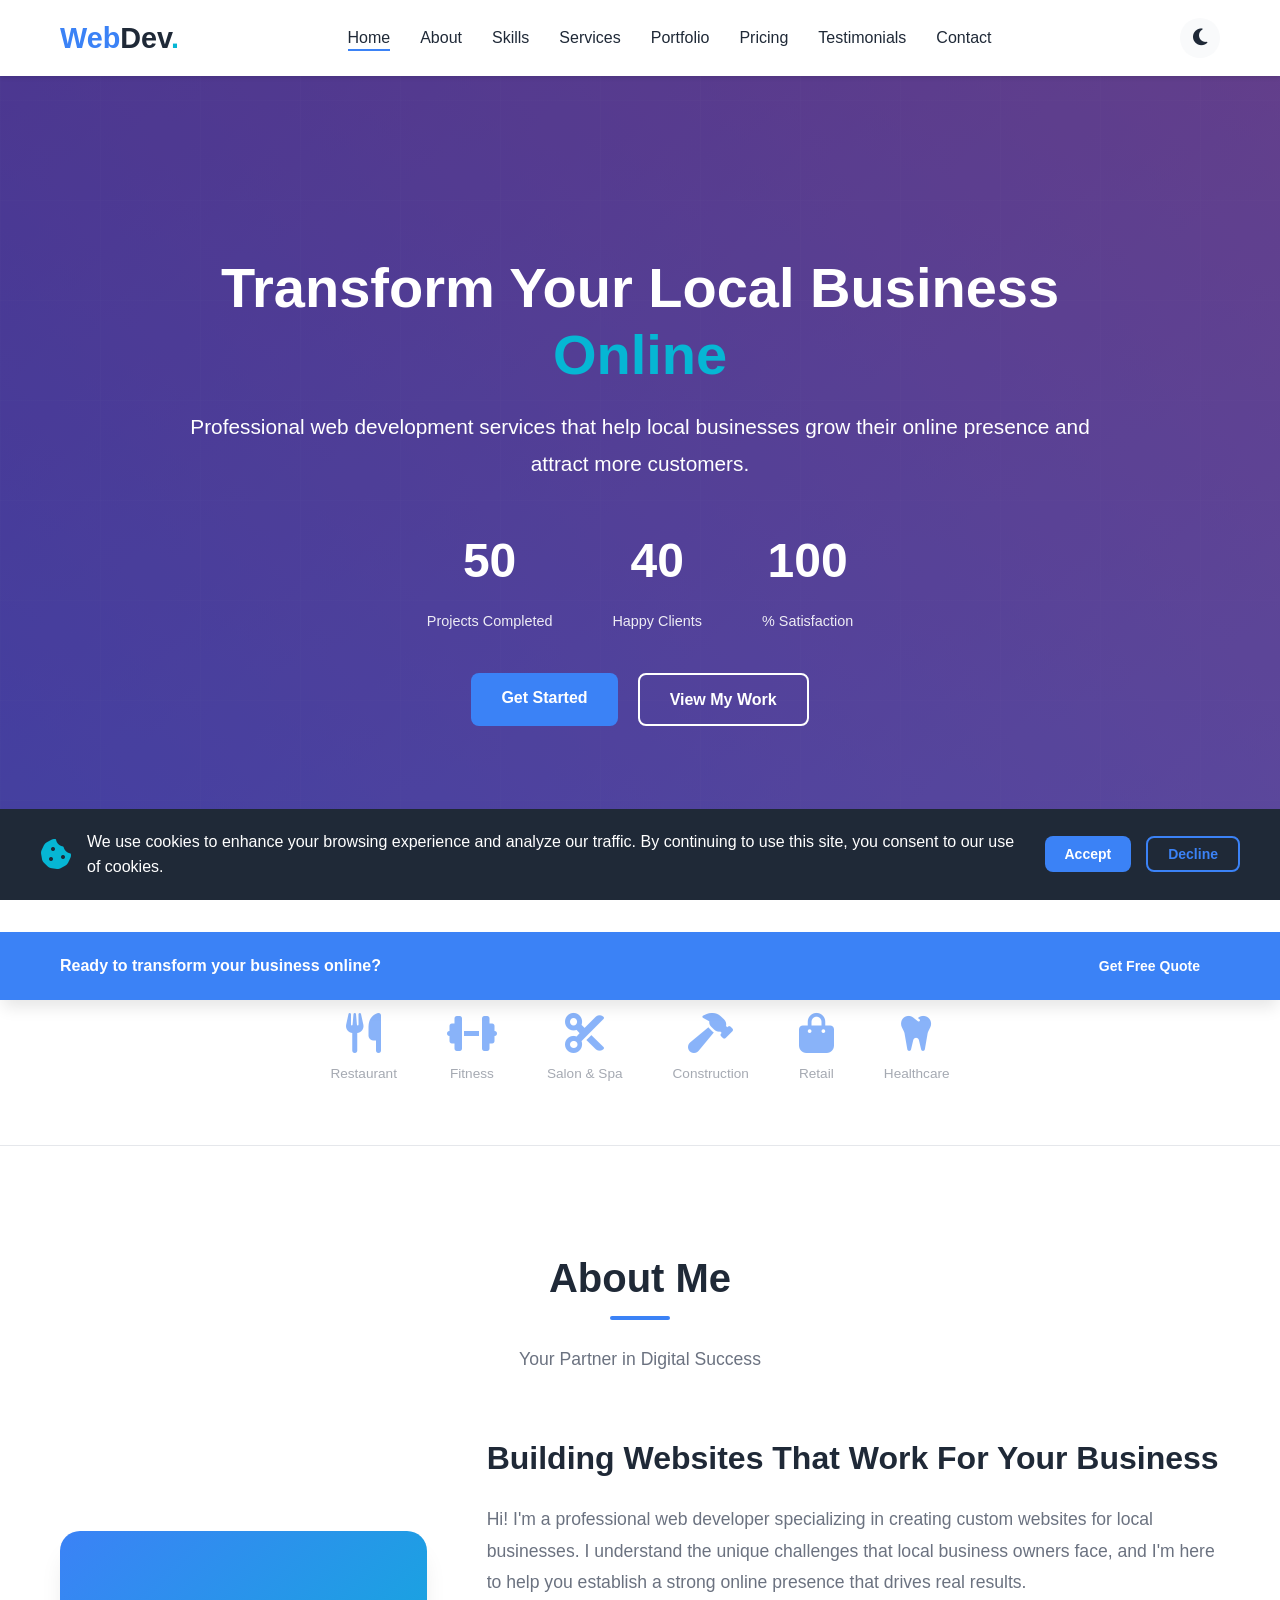
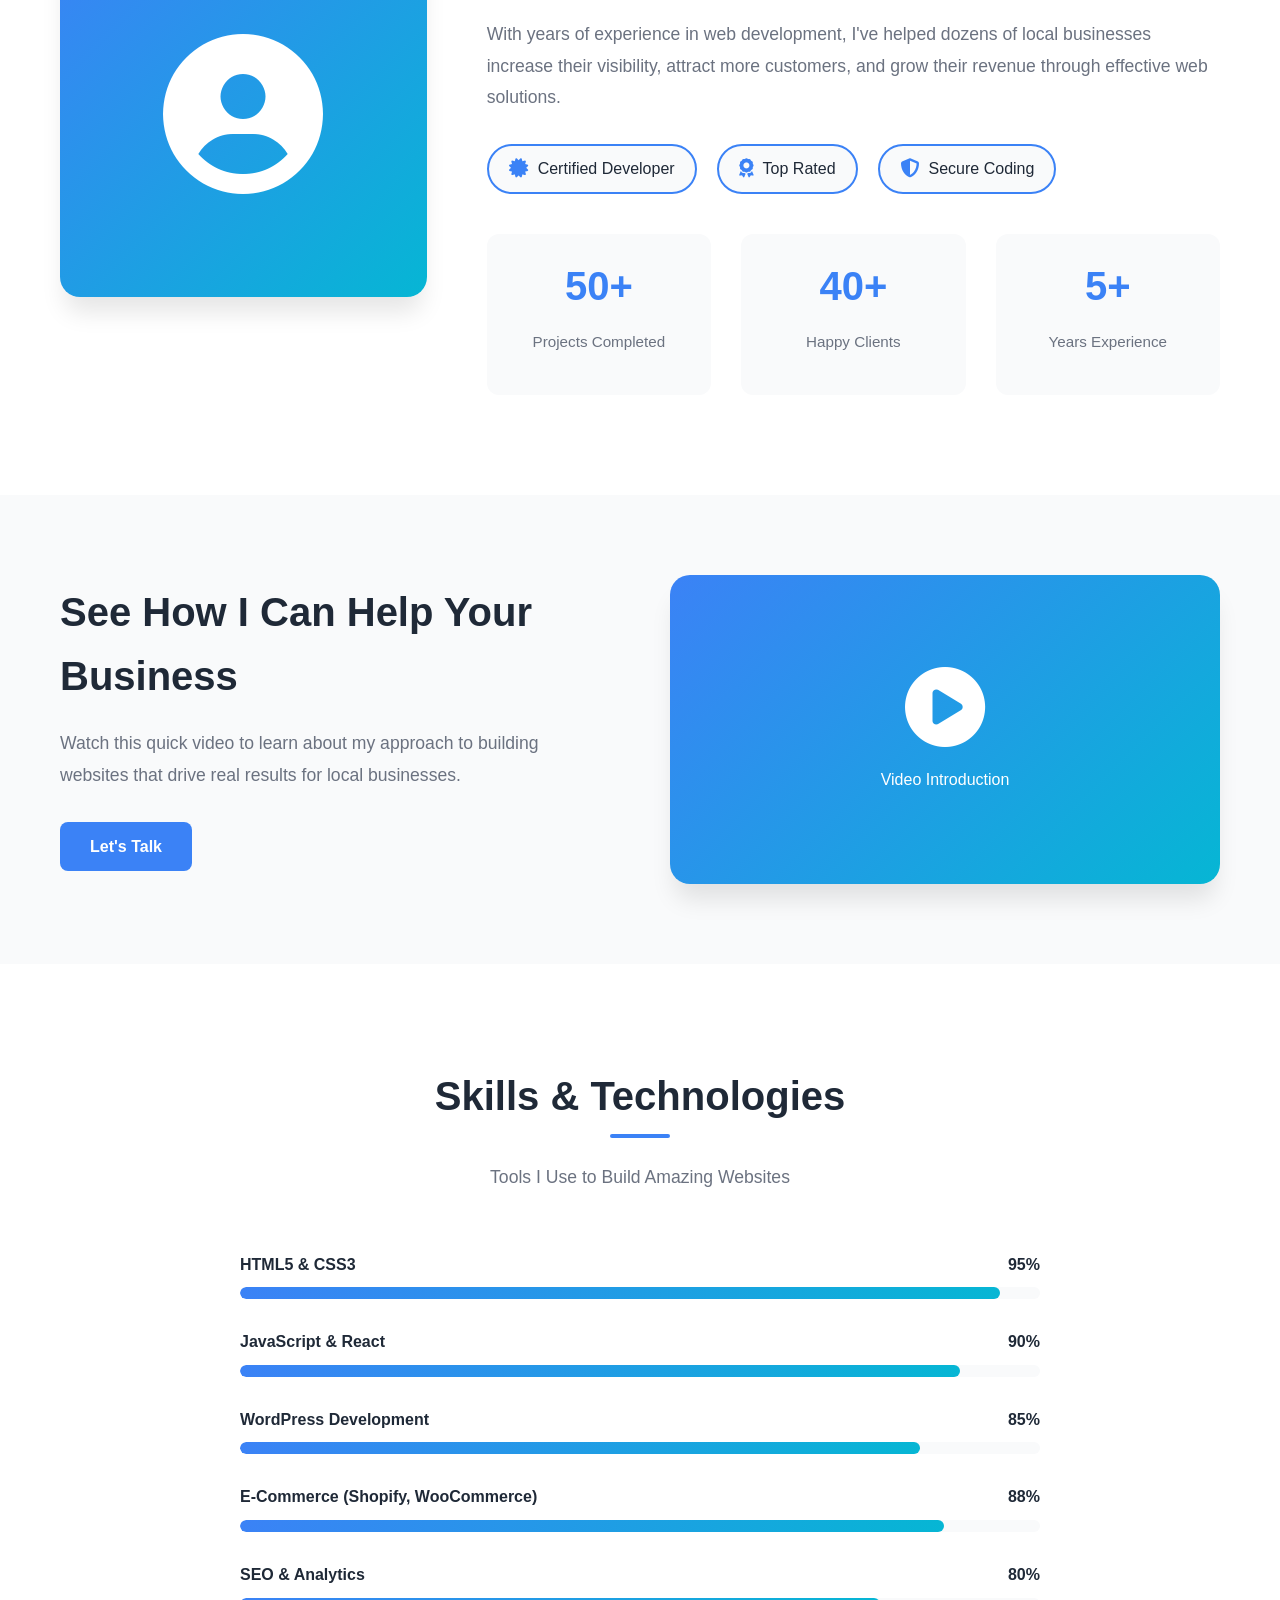
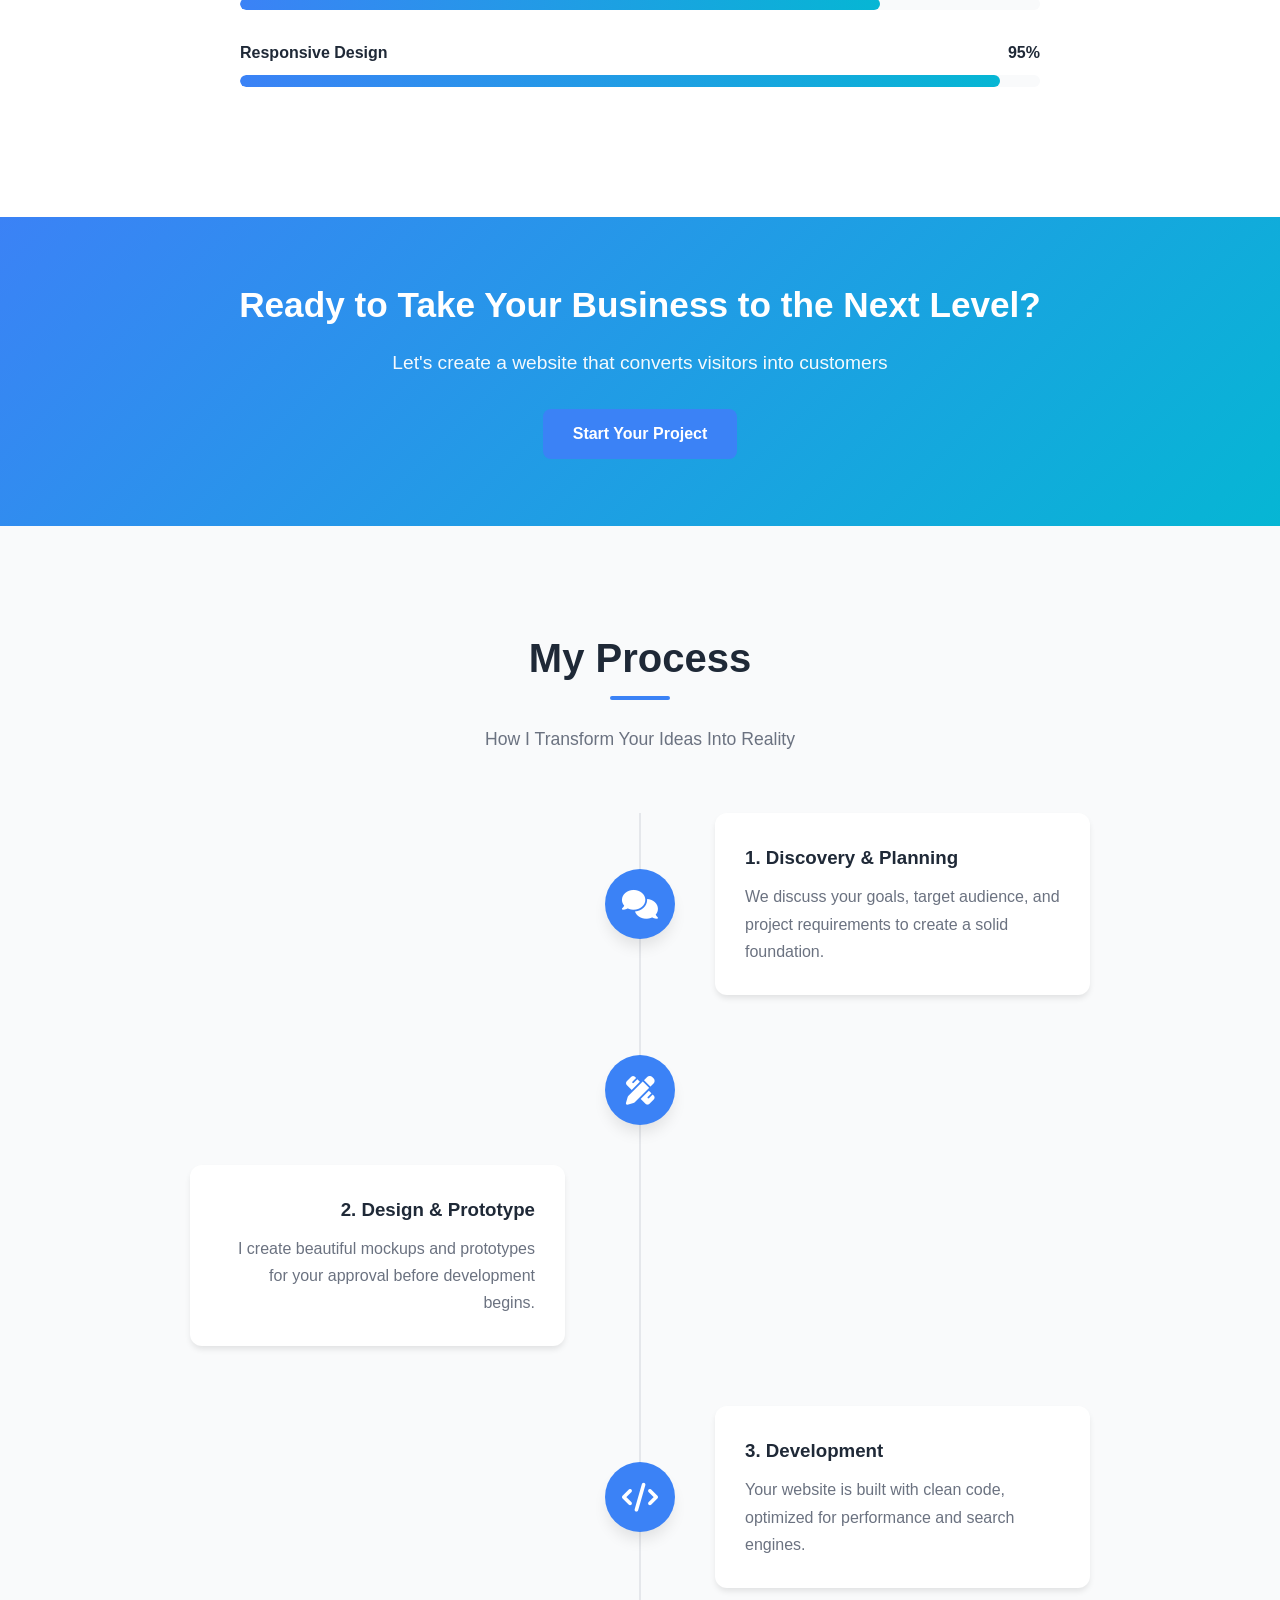
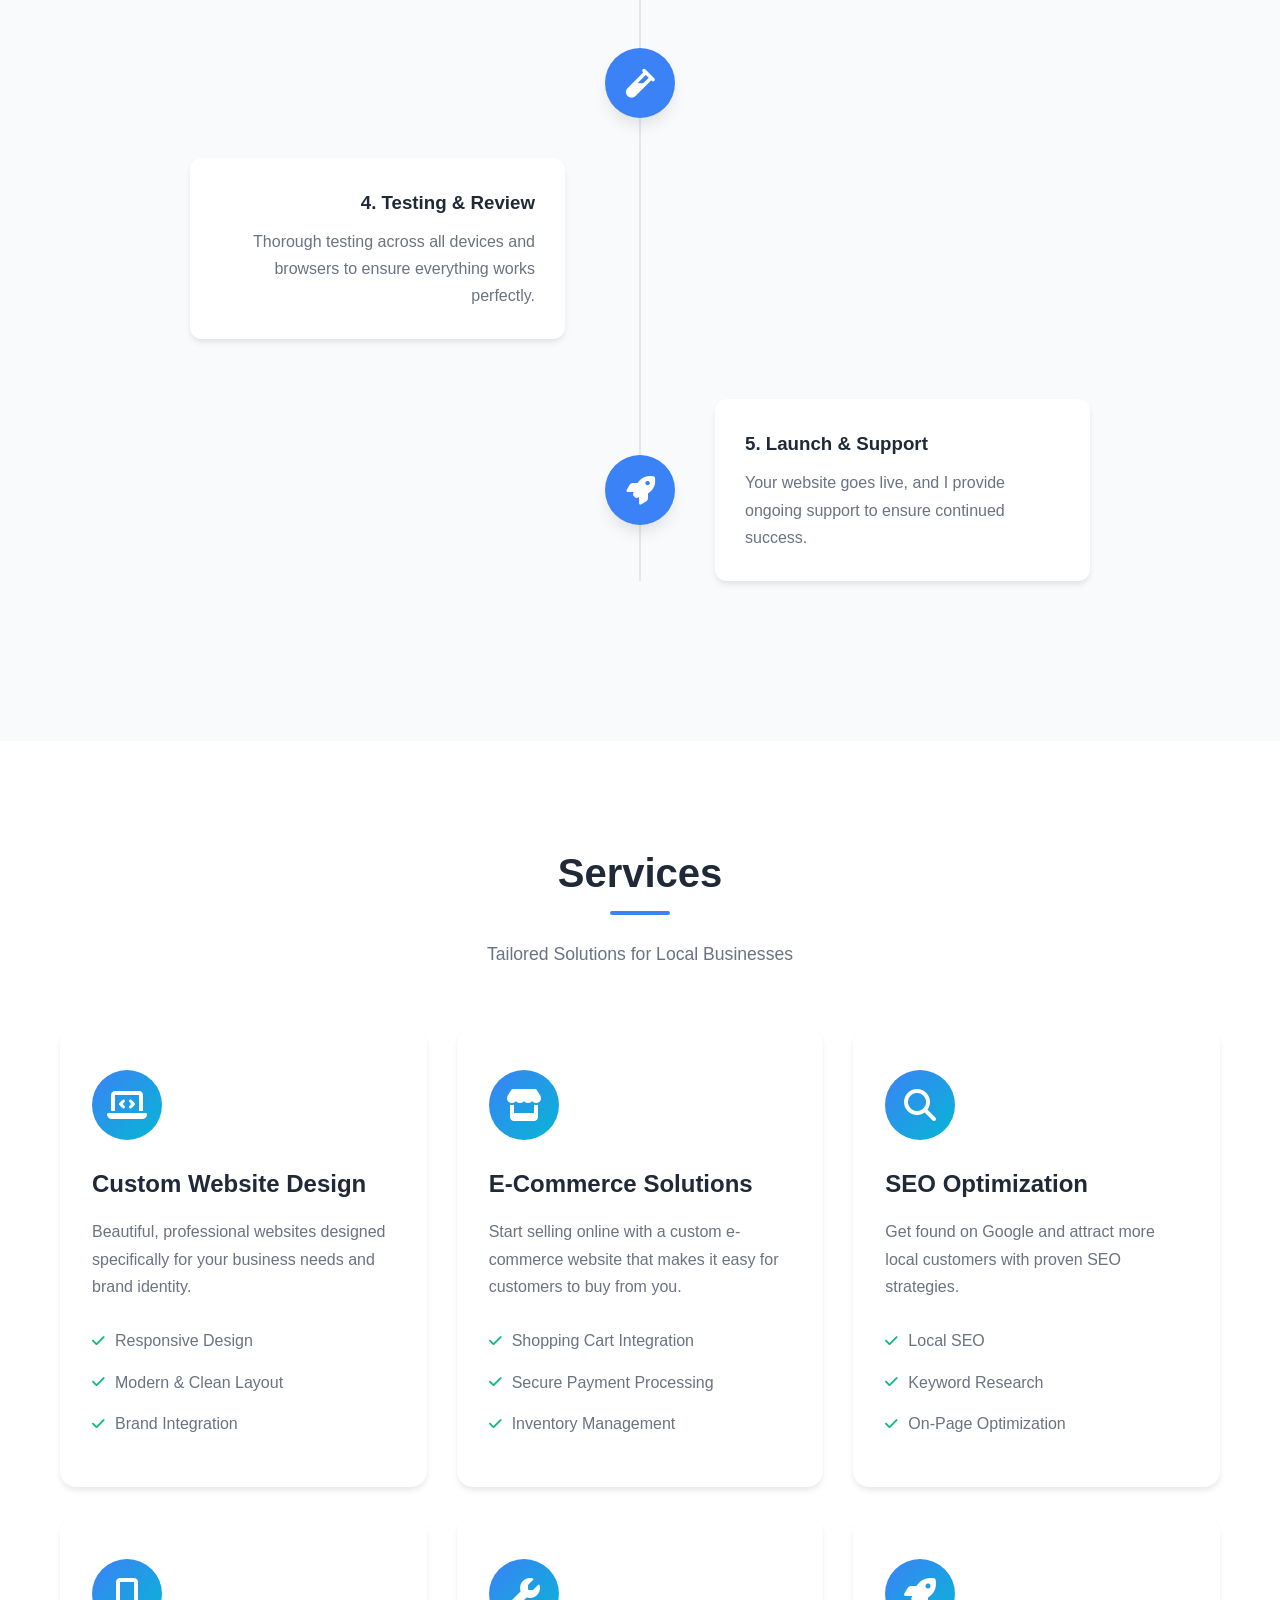
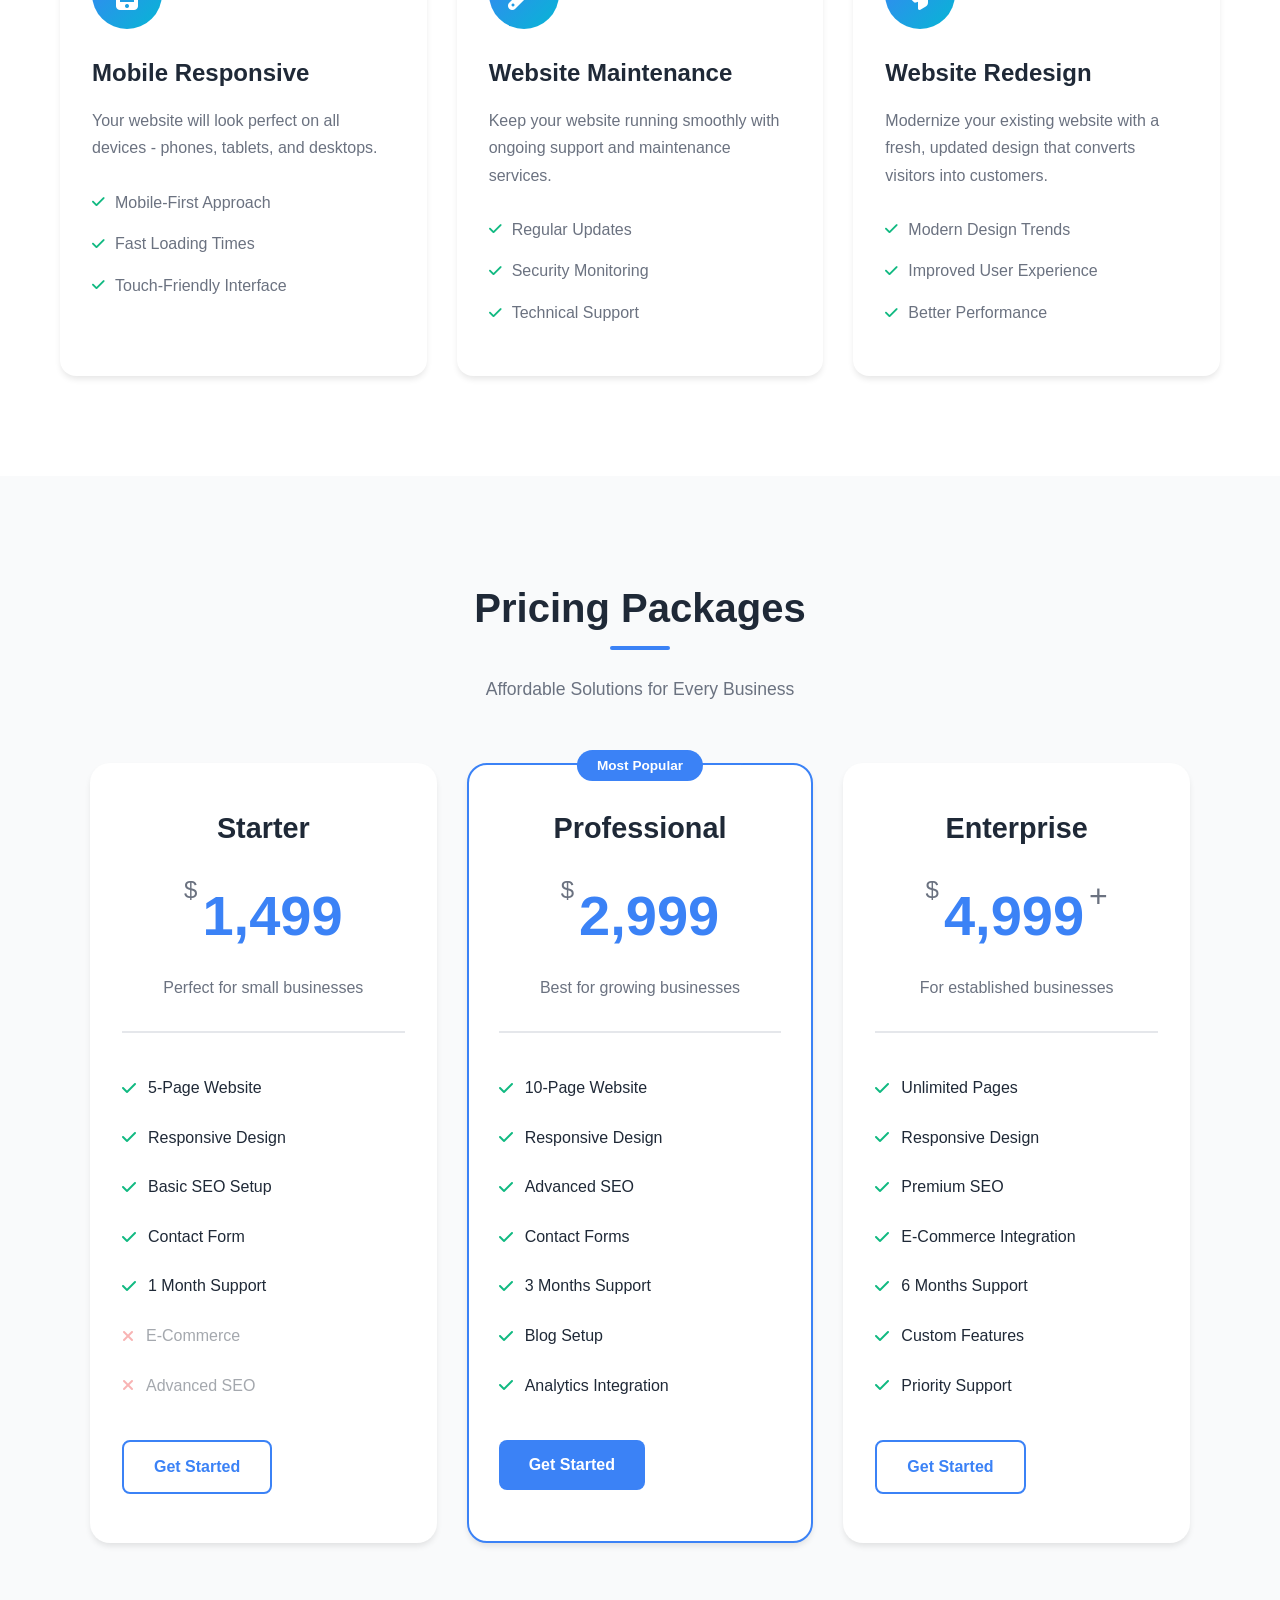
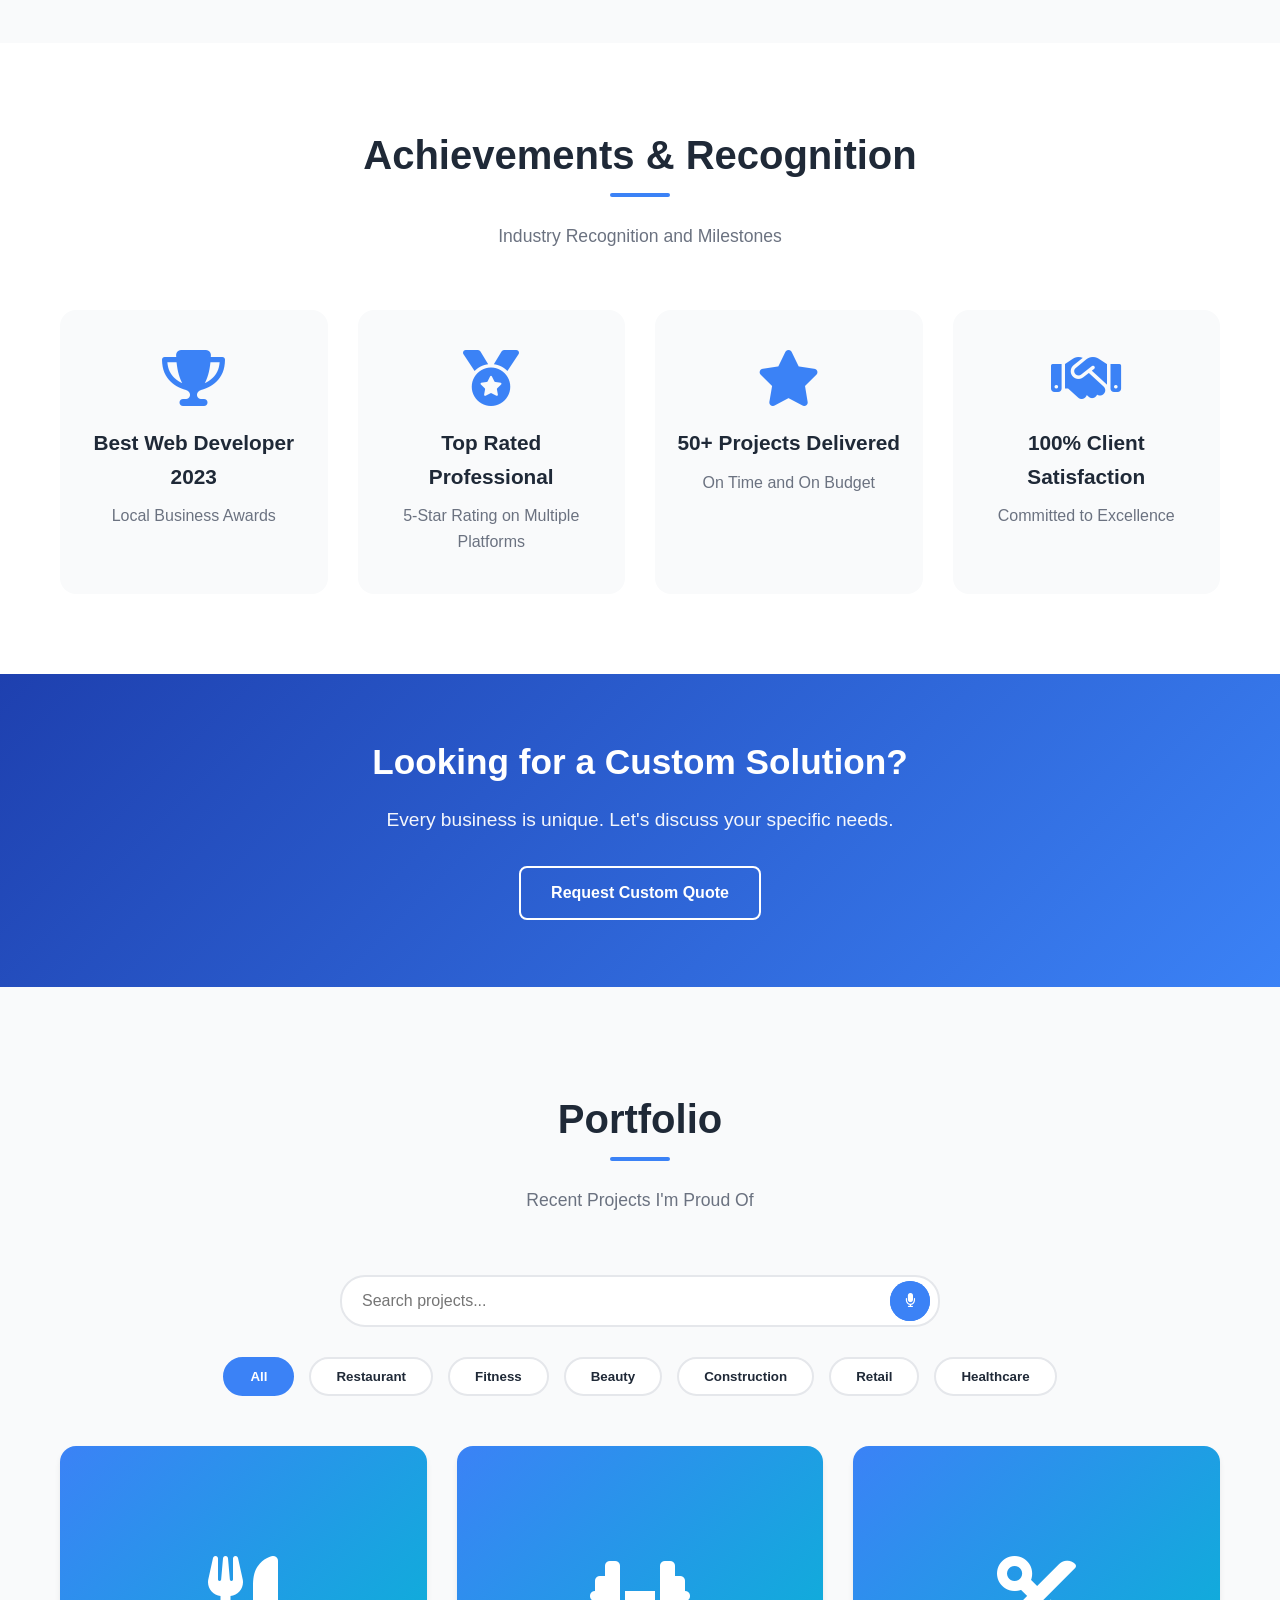
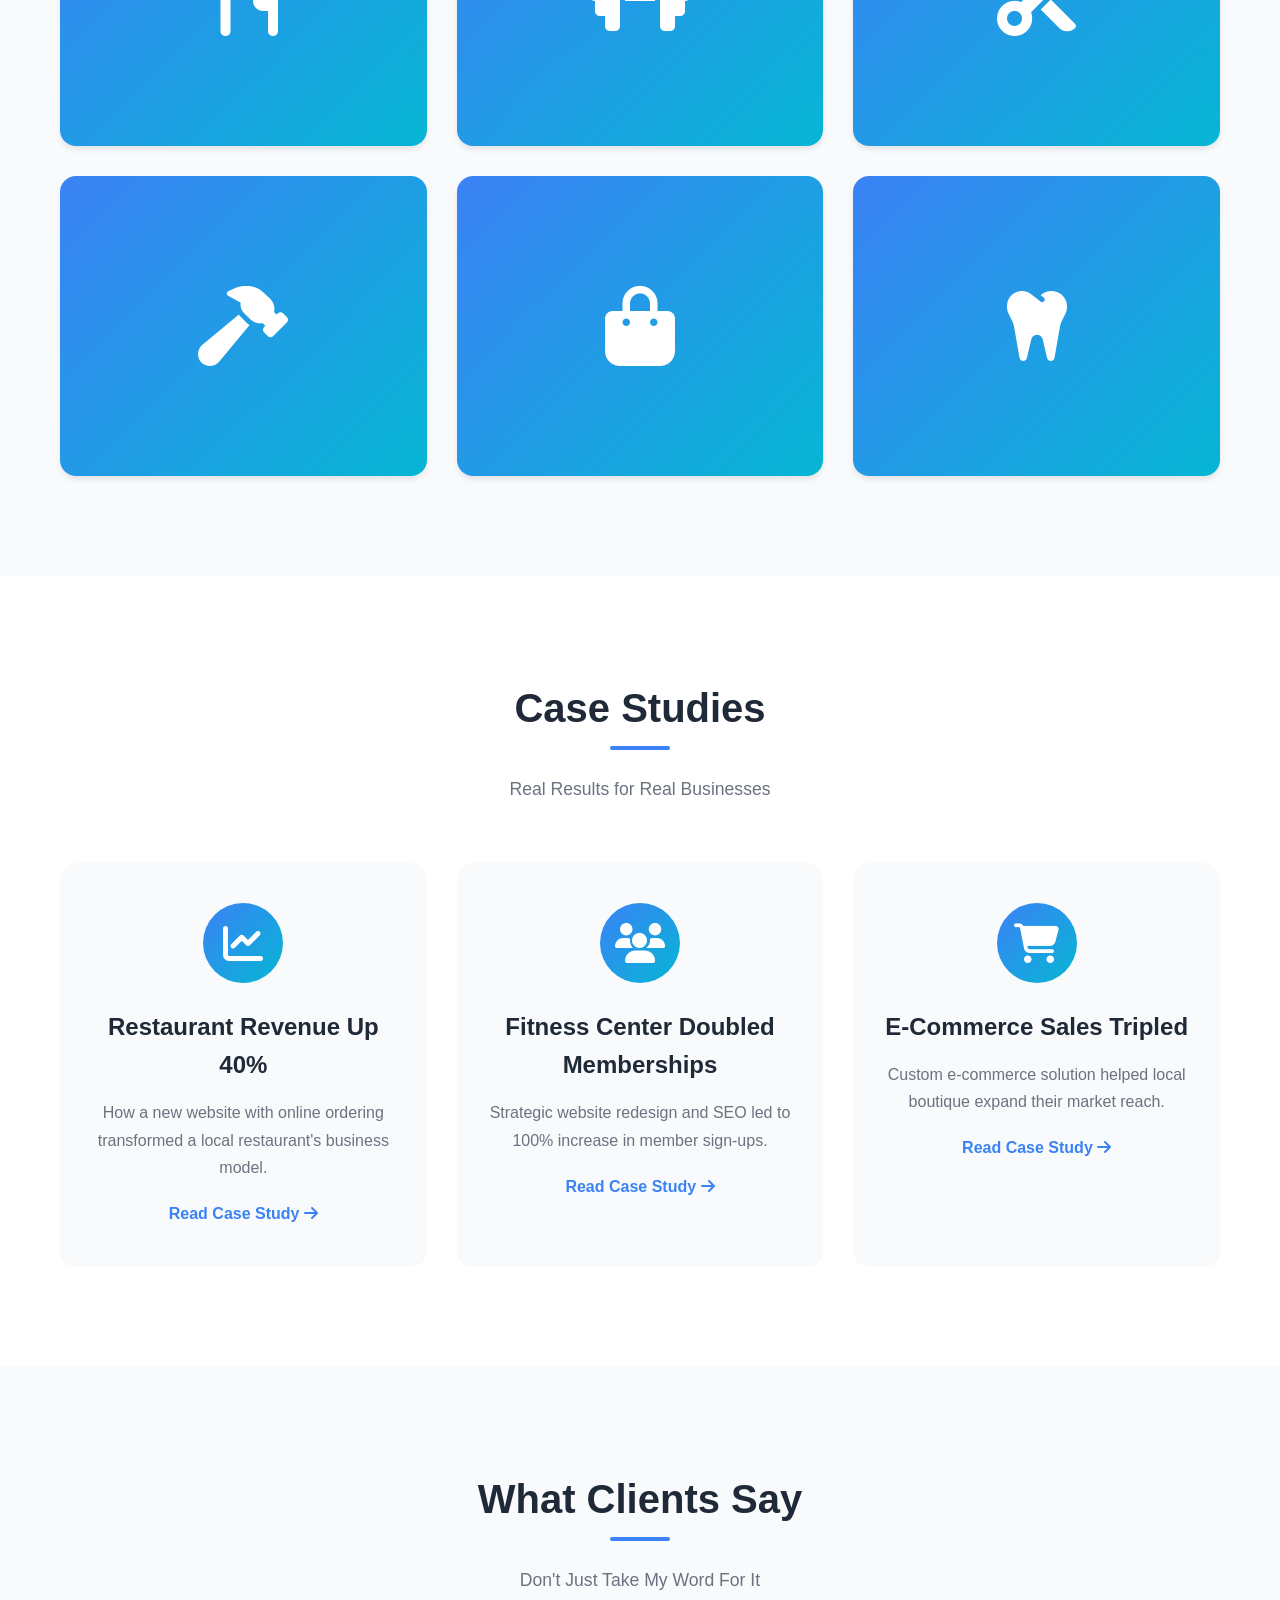
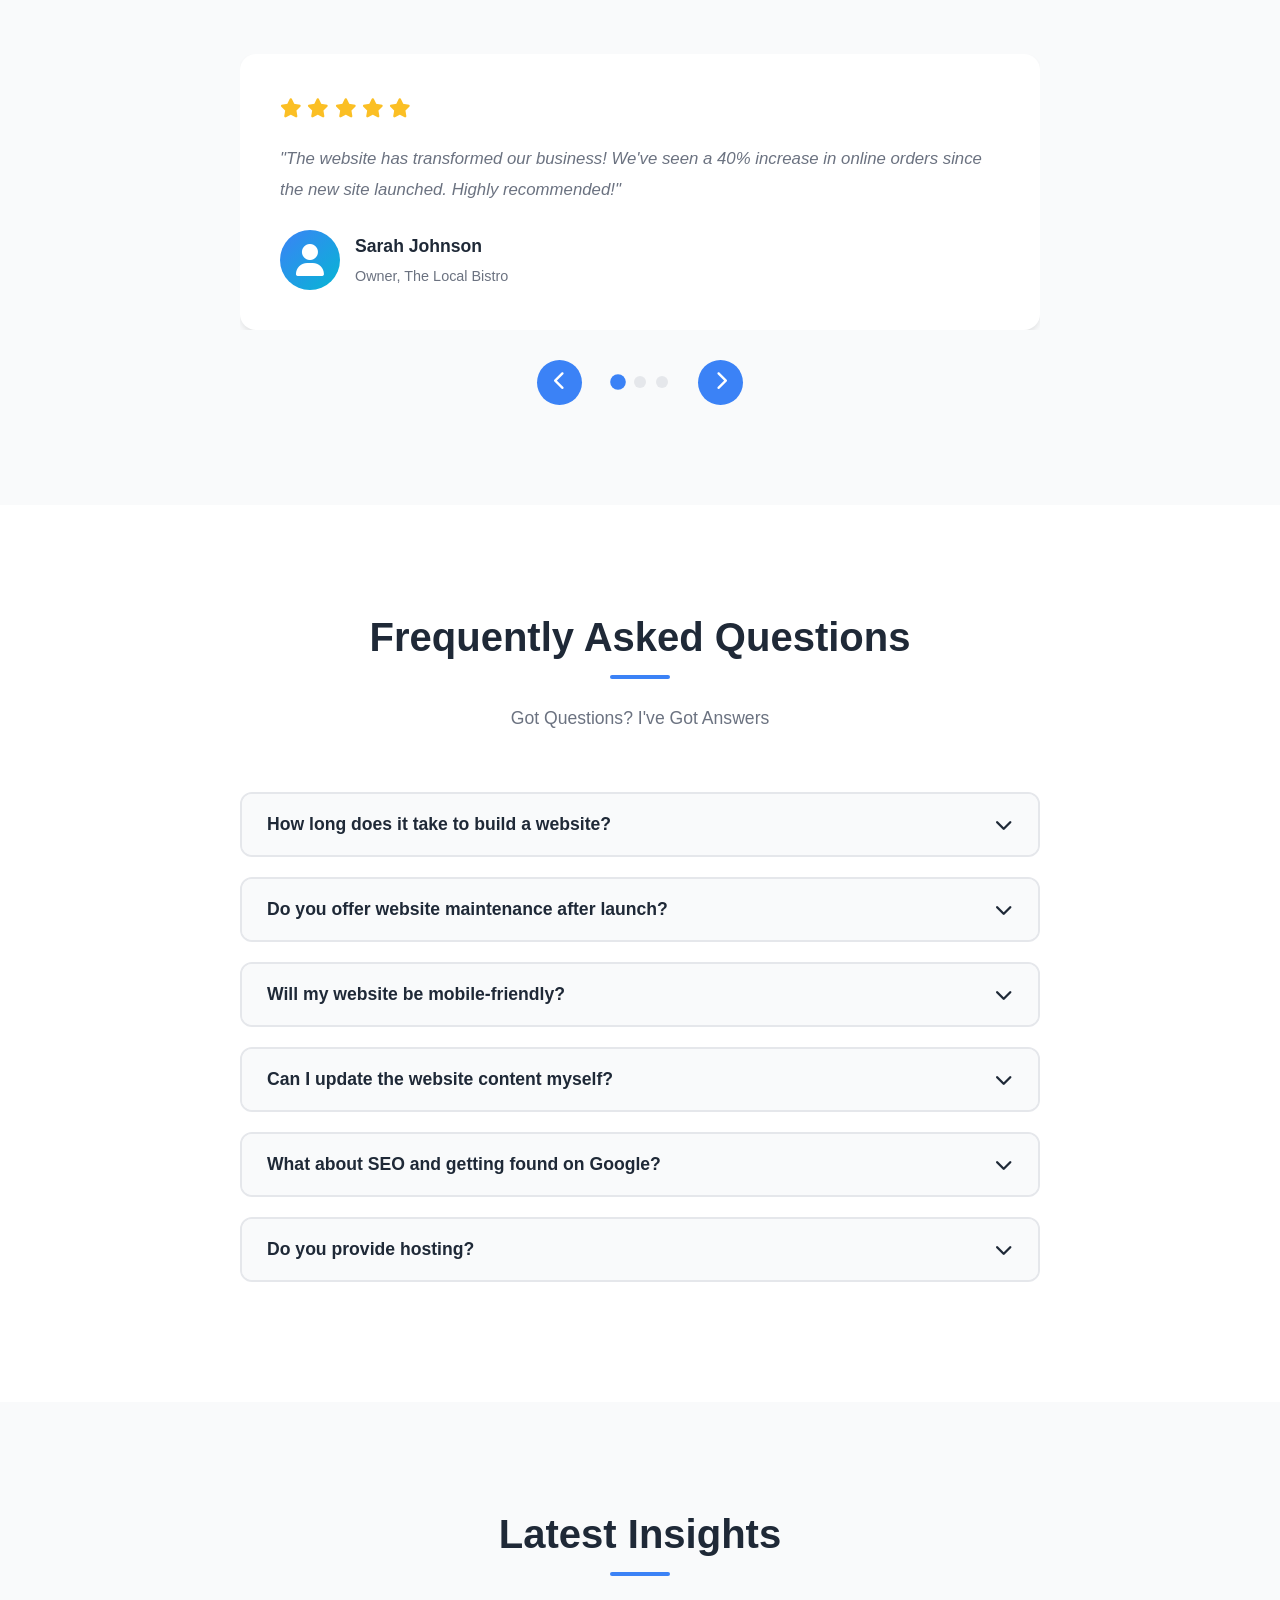
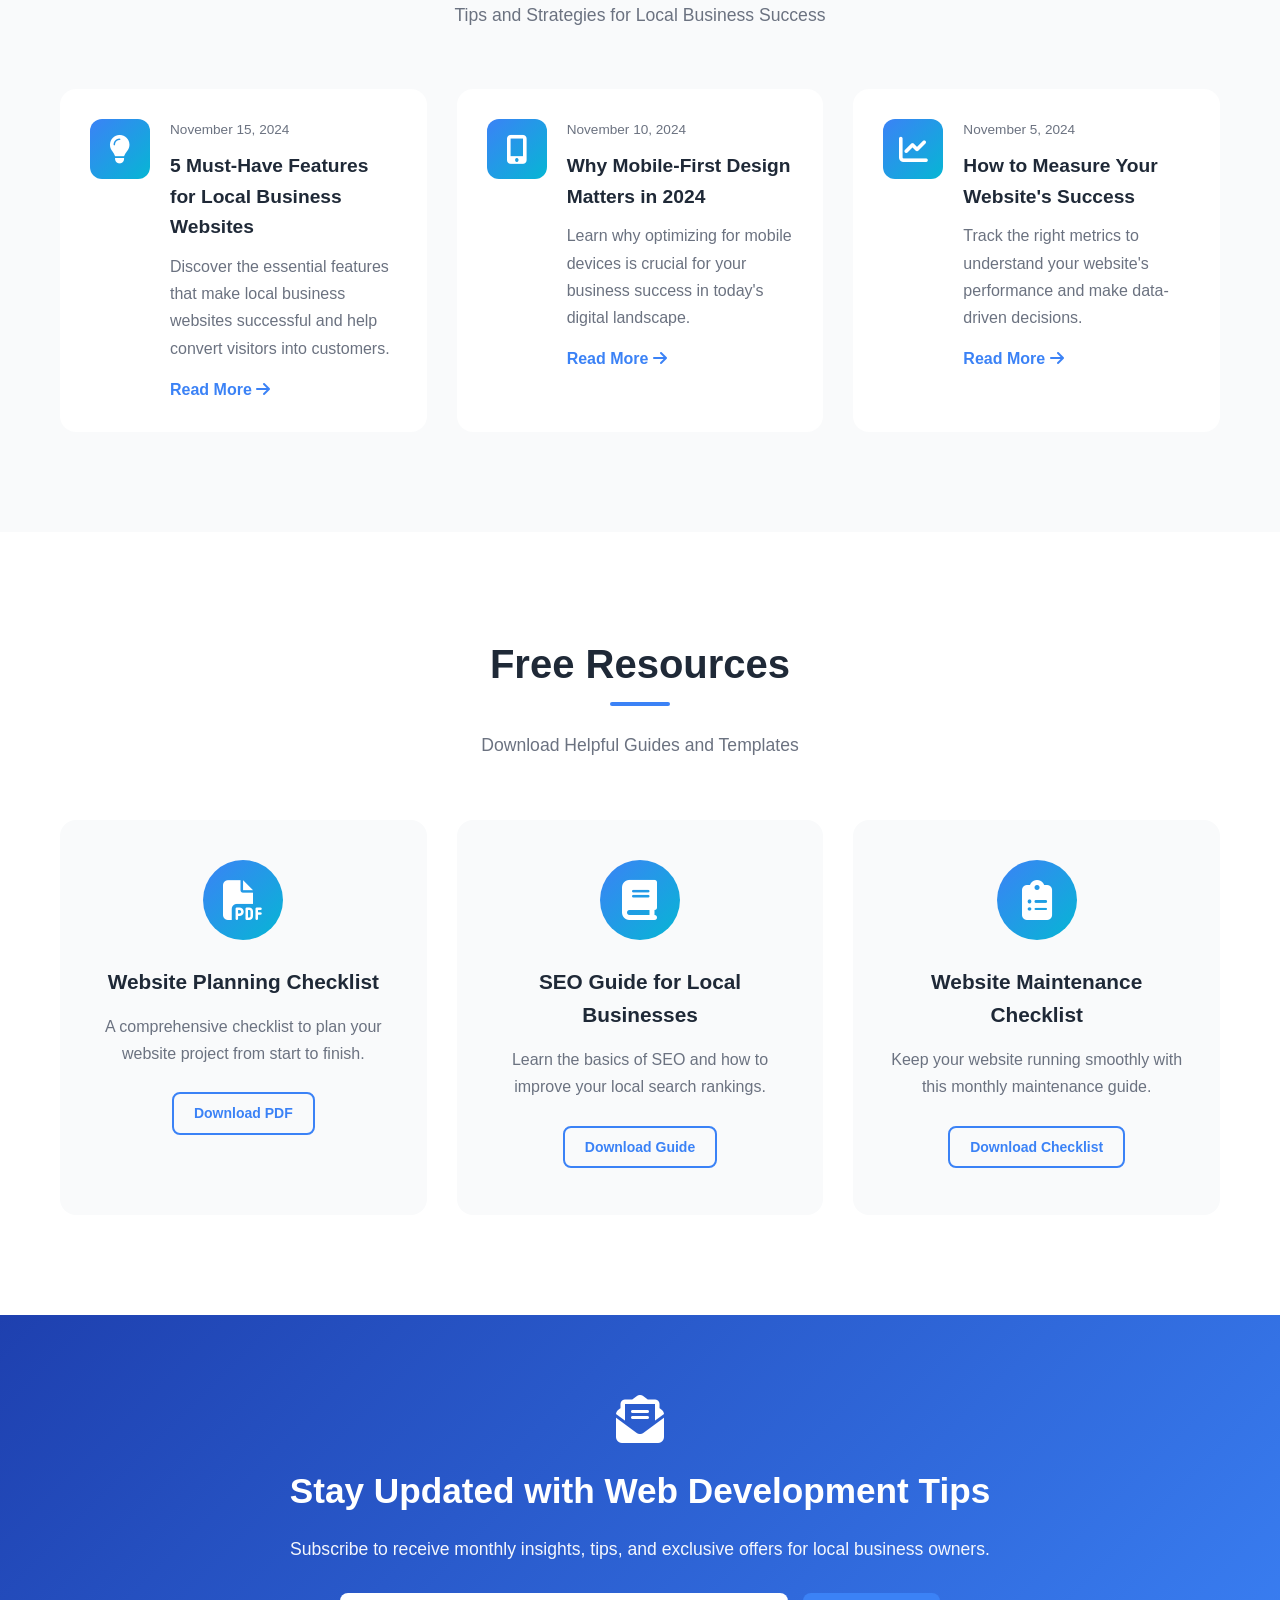
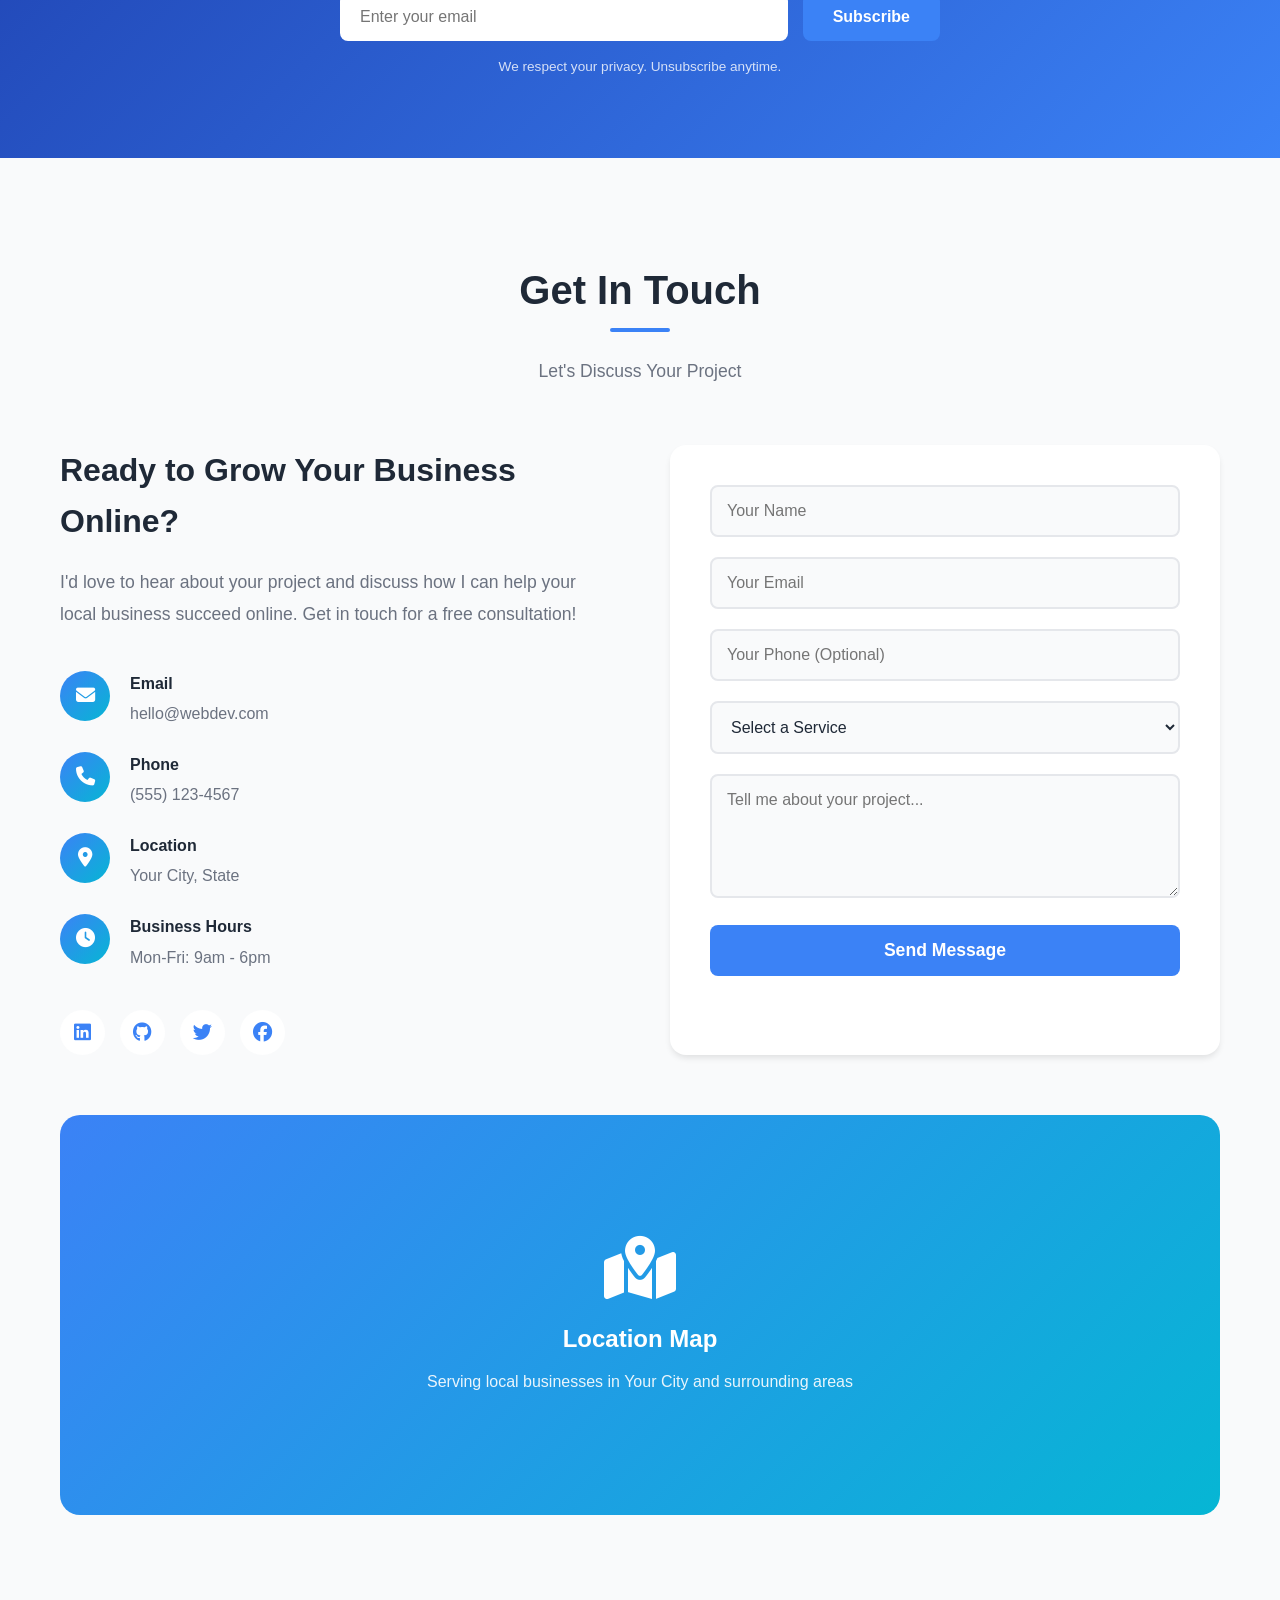
==== commit 77b6fbfb: "Implement ALL 75 advanced features - Complete enhancement package MASSIVE UPDATE: Added 75 brand new" ====
--- a/index.html
+++ b/index.html
@@ -8,6 +8,7 @@
     <meta name="author" content="WebDev">
     <title>Web Developer | Custom Websites for Local Businesses</title>
     <link rel="stylesheet" href="css/style.css">
+    <link rel="stylesheet" href="css/enhanced-styles.css">
     <link rel="stylesheet" href="https://cdnjs.cloudflare.com/ajax/libs/font-awesome/6.4.0/css/all.min.css">
 
     <!-- Schema Markup for SEO -->
@@ -1146,5 +1147,7 @@
     </div>
 
     <script src="js/script.js"></script>
+    <script src="js/enhanced-features.js"></script>
+    <script src="js/additional-features.js"></script>
 </body>
 </html>
--- a/css/enhanced-styles.css
+++ b/css/enhanced-styles.css
@@ -0,0 +1,955 @@
+/* ===================================
+   ENHANCED STYLES - 75 NEW FEATURES
+   =================================== */
+
+/* ===================================
+   1. Lightbox Gallery
+   =================================== */
+.lightbox {
+    display: none;
+    position: fixed;
+    top: 0;
+    left: 0;
+    width: 100%;
+    height: 100%;
+    background: rgba(0, 0, 0, 0.95);
+    z-index: 10001;
+    justify-content: center;
+    align-items: center;
+}
+
+.lightbox.active {
+    display: flex;
+}
+
+.lightbox-image {
+    max-width: 90%;
+    max-height: 90%;
+    object-fit: contain;
+    animation: zoomIn 0.3s ease;
+}
+
+.lightbox-close,
+.lightbox-prev,
+.lightbox-next {
+    position: absolute;
+    background: rgba(255, 255, 255, 0.1);
+    border: none;
+    color: white;
+    font-size: 2rem;
+    width: 50px;
+    height: 50px;
+    border-radius: 50%;
+    cursor: pointer;
+    transition: var(--transition);
+}
+
+.lightbox-close:hover,
+.lightbox-prev:hover,
+.lightbox-next:hover {
+    background: rgba(255, 255, 255, 0.2);
+}
+
+.lightbox-close {
+    top: 20px;
+    right: 20px;
+}
+
+.lightbox-prev {
+    left: 20px;
+    top: 50%;
+    transform: translateY(-50%);
+}
+
+.lightbox-next {
+    right: 20px;
+    top: 50%;
+    transform: translateY(-50%);
+}
+
+.lightbox-caption {
+    position: absolute;
+    bottom: 20px;
+    left: 50%;
+    transform: translateX(-50%);
+    color: white;
+    font-size: 1.1rem;
+    text-align: center;
+}
+
+/* ===================================
+   2. Custom Cursor
+   =================================== */
+.custom-cursor,
+.custom-cursor-dot {
+    position: fixed;
+    pointer-events: none;
+    z-index: 9999;
+    transition: transform 0.15s ease, opacity 0.15s ease;
+}
+
+.custom-cursor {
+    width: 40px;
+    height: 40px;
+    border: 2px solid var(--primary-color);
+    border-radius: 50%;
+    transform: translate(-50%, -50%);
+    opacity: 0.5;
+}
+
+.custom-cursor-dot {
+    width: 8px;
+    height: 8px;
+    background: var(--primary-color);
+    border-radius: 50%;
+    transform: translate(-50%, -50%);
+}
+
+.custom-cursor.hover {
+    transform: translate(-50%, -50%) scale(1.5);
+    opacity: 0.8;
+}
+
+/* ===================================
+   3. Typing Animation
+   =================================== */
+.typing-text::after {
+    content: '|';
+    animation: blink 1s infinite;
+}
+
+@keyframes blink {
+    0%, 100% { opacity: 1; }
+    50% { opacity: 0; }
+}
+
+/* ===================================
+   4. Particles Canvas
+   =================================== */
+.particles-canvas {
+    position: absolute;
+    top: 0;
+    left: 0;
+    width: 100%;
+    height: 100%;
+    pointer-events: none;
+    z-index: 0;
+}
+
+/* ===================================
+   5. Toast Notifications
+   =================================== */
+#toast-container {
+    position: fixed;
+    top: 20px;
+    right: 20px;
+    z-index: 10000;
+    display: flex;
+    flex-direction: column;
+    gap: 10px;
+}
+
+.toast {
+    background: white;
+    padding: 15px 20px;
+    border-radius: 8px;
+    box-shadow: var(--shadow-xl);
+    display: flex;
+    align-items: center;
+    gap: 15px;
+    min-width: 300px;
+    transform: translateX(400px);
+    opacity: 0;
+    transition: var(--transition);
+}
+
+.toast.show {
+    transform: translateX(0);
+    opacity: 1;
+}
+
+.toast-success {
+    border-left: 4px solid var(--success-color);
+}
+
+.toast-error {
+    border-left: 4px solid var(--error-color);
+}
+
+.toast-warning {
+    border-left: 4px solid #f59e0b;
+}
+
+.toast-info {
+    border-left: 4px solid var(--primary-color);
+}
+
+.toast i {
+    font-size: 1.5rem;
+}
+
+.toast-success i {
+    color: var(--success-color);
+}
+
+.toast-error i {
+    color: var(--error-color);
+}
+
+.toast-warning i {
+    color: #f59e0b;
+}
+
+.toast-info i {
+    color: var(--primary-color);
+}
+
+.toast-close {
+    background: none;
+    border: none;
+    font-size: 1.5rem;
+    cursor: pointer;
+    margin-left: auto;
+    color: var(--text-light);
+}
+
+/* ===================================
+   6. Ripple Effect
+   =================================== */
+.ripple {
+    position: absolute;
+    border-radius: 50%;
+    background: rgba(255, 255, 255, 0.6);
+    transform: scale(0);
+    animation: ripple-animation 0.6s ease-out;
+    pointer-events: none;
+}
+
+@keyframes ripple-animation {
+    to {
+        transform: scale(4);
+        opacity: 0;
+    }
+}
+
+/* ===================================
+   7. Quote Calculator
+   =================================== */
+.quote-calculator {
+    background: var(--bg-white);
+    padding: 40px;
+    border-radius: 16px;
+    box-shadow: var(--shadow-lg);
+}
+
+.calc-section {
+    margin-bottom: 25px;
+}
+
+.calc-section label {
+    display: block;
+    margin-bottom: 10px;
+    font-weight: 600;
+    color: var(--text-dark);
+}
+
+.calc-section input[type="checkbox"] {
+    margin-right: 10px;
+}
+
+.calc-section select {
+    width: 100%;
+    padding: 12px;
+    border: 2px solid var(--border-color);
+    border-radius: 8px;
+    font-size: 1rem;
+}
+
+.calc-result {
+    margin-top: 30px;
+    padding: 30px;
+    background: linear-gradient(135deg, var(--primary-color), var(--accent-color));
+    border-radius: 12px;
+    text-align: center;
+    color: white;
+}
+
+.calc-price {
+    font-size: 3rem;
+    font-weight: 700;
+    margin: 20px 0;
+}
+
+/* ===================================
+   8. ROI Calculator
+   =================================== */
+.roi-calculator {
+    background: var(--bg-light);
+    padding: 40px;
+    border-radius: 16px;
+}
+
+.roi-inputs {
+    display: grid;
+    gap: 15px;
+    margin-bottom: 30px;
+}
+
+.roi-inputs input {
+    padding: 12px;
+    border: 2px solid var(--border-color);
+    border-radius: 8px;
+    font-size: 1rem;
+}
+
+.roi-stats {
+    display: grid;
+    grid-template-columns: repeat(auto-fit, minmax(200px, 1fr));
+    gap: 20px;
+    margin-top: 20px;
+}
+
+.roi-stat {
+    background: var(--bg-white);
+    padding: 20px;
+    border-radius: 12px;
+    text-align: center;
+}
+
+.roi-label {
+    display: block;
+    color: var(--text-light);
+    font-size: 0.9rem;
+    margin-bottom: 10px;
+}
+
+.roi-value {
+    display: block;
+    font-size: 2rem;
+    font-weight: 700;
+    color: var(--primary-color);
+}
+
+/* ===================================
+   9. Theme Customizer
+   =================================== */
+.theme-customizer {
+    position: fixed;
+    right: 0;
+    top: 50%;
+    transform: translateY(-50%);
+    z-index: 999;
+}
+
+.theme-toggle {
+    background: var(--primary-color);
+    color: white;
+    border: none;
+    width: 50px;
+    height: 50px;
+    border-radius: 8px 0 0 8px;
+    cursor: pointer;
+    font-size: 1.5rem;
+    box-shadow: var(--shadow-lg);
+    transition: var(--transition);
+}
+
+.theme-toggle:hover {
+    background: var(--secondary-color);
+}
+
+.theme-panel {
+    position: absolute;
+    right: 50px;
+    top: 0;
+    background: var(--bg-white);
+    padding: 25px;
+    border-radius: 12px 0 0 12px;
+    box-shadow: var(--shadow-xl);
+    width: 300px;
+    transform: translateX(400px);
+    transition: var(--transition);
+}
+
+.theme-panel.open {
+    transform: translateX(0);
+}
+
+.theme-option {
+    margin-bottom: 20px;
+}
+
+.theme-option label {
+    display: block;
+    margin-bottom: 8px;
+    font-weight: 600;
+    color: var(--text-dark);
+}
+
+.theme-option input[type="color"] {
+    width: 100%;
+    height: 40px;
+    border: 2px solid var(--border-color);
+    border-radius: 8px;
+    cursor: pointer;
+}
+
+.theme-option input[type="range"] {
+    width: calc(100% - 60px);
+    margin-right: 10px;
+}
+
+/* ===================================
+   10. Service Comparison Table
+   =================================== */
+.comparison-table {
+    width: 100%;
+    background: var(--bg-white);
+    border-radius: 16px;
+    overflow: hidden;
+    box-shadow: var(--shadow-md);
+}
+
+.comparison-table table {
+    width: 100%;
+    border-collapse: collapse;
+}
+
+.comparison-table th {
+    background: var(--primary-color);
+    color: white;
+    padding: 20px;
+    text-align: left;
+    font-weight: 600;
+}
+
+.comparison-table td {
+    padding: 15px 20px;
+    border-bottom: 1px solid var(--border-color);
+}
+
+.comparison-table tr:hover {
+    background: var(--bg-light);
+}
+
+.comparison-table .check {
+    color: var(--success-color);
+    font-size: 1.2rem;
+}
+
+.comparison-table .cross {
+    color: var(--error-color);
+    font-size: 1.2rem;
+}
+
+/* ===================================
+   11. Team Members
+   =================================== */
+.team-grid {
+    display: grid;
+    grid-template-columns: repeat(auto-fit, minmax(250px, 1fr));
+    gap: 30px;
+}
+
+.team-member {
+    background: var(--bg-white);
+    border-radius: 16px;
+    padding: 30px;
+    text-align: center;
+    transition: var(--transition);
+    box-shadow: var(--shadow-md);
+}
+
+.team-member:hover {
+    transform: translateY(-10px);
+    box-shadow: var(--shadow-xl);
+}
+
+.team-avatar {
+    width: 150px;
+    height: 150px;
+    border-radius: 50%;
+    background: linear-gradient(135deg, var(--primary-color), var(--accent-color));
+    margin: 0 auto 20px;
+    display: flex;
+    align-items: center;
+    justify-content: center;
+    font-size: 4rem;
+    color: white;
+}
+
+.team-name {
+    font-size: 1.5rem;
+    font-weight: 700;
+    margin-bottom: 5px;
+    color: var(--text-dark);
+}
+
+.team-role {
+    color: var(--text-light);
+    margin-bottom: 15px;
+}
+
+.team-social {
+    display: flex;
+    justify-content: center;
+    gap: 15px;
+    margin-top: 20px;
+}
+
+.team-social a {
+    width: 40px;
+    height: 40px;
+    background: var(--bg-light);
+    border-radius: 50%;
+    display: flex;
+    align-items: center;
+    justify-content: center;
+    color: var(--primary-color);
+    transition: var(--transition);
+}
+
+.team-social a:hover {
+    background: var(--primary-color);
+    color: white;
+    transform: translateY(-3px);
+}
+
+/* ===================================
+   12. Technology Stack
+   =================================== */
+.tech-stack {
+    display: grid;
+    grid-template-columns: repeat(auto-fill, minmax(120px, 1fr));
+    gap: 20px;
+}
+
+.tech-item {
+    background: var(--bg-white);
+    padding: 25px;
+    border-radius: 12px;
+    text-align: center;
+    transition: var(--transition);
+    box-shadow: var(--shadow-sm);
+}
+
+.tech-item:hover {
+    transform: translateY(-5px) scale(1.05);
+    box-shadow: var(--shadow-lg);
+}
+
+.tech-icon {
+    font-size: 3rem;
+    margin-bottom: 10px;
+    color: var(--primary-color);
+}
+
+.tech-name {
+    font-weight: 600;
+    color: var(--text-dark);
+}
+
+/* ===================================
+   13. Before/After Slider
+   =================================== */
+.before-after-slider {
+    position: relative;
+    width: 100%;
+    max-width: 800px;
+    margin: 0 auto;
+    overflow: hidden;
+    border-radius: 16px;
+}
+
+.before-image,
+.after-image {
+    width: 100%;
+    display: block;
+}
+
+.after-image {
+    position: absolute;
+    top: 0;
+    left: 0;
+    clip-path: inset(0 50% 0 0);
+}
+
+.slider-handle {
+    position: absolute;
+    top: 0;
+    bottom: 0;
+    left: 50%;
+    width: 4px;
+    background: white;
+    cursor: ew-resize;
+    transform: translateX(-50%);
+}
+
+.slider-handle::before {
+    content: '';
+    position: absolute;
+    top: 50%;
+    left: 50%;
+    transform: translate(-50%, -50%);
+    width: 40px;
+    height: 40px;
+    background: var(--primary-color);
+    border-radius: 50%;
+    box-shadow: var(--shadow-md);
+}
+
+/* ===================================
+   14. Glassmorphism Elements
+   =================================== */
+.glass {
+    background: rgba(255, 255, 255, 0.1);
+    backdrop-filter: blur(10px);
+    border: 1px solid rgba(255, 255, 255, 0.2);
+    box-shadow: 0 8px 32px 0 rgba(31, 38, 135, 0.37);
+}
+
+.glass-card {
+    background: rgba(255, 255, 255, 0.1);
+    backdrop-filter: blur(10px);
+    border-radius: 16px;
+    padding: 30px;
+    border: 1px solid rgba(255, 255, 255, 0.2);
+}
+
+/* ===================================
+   15. 3D Card Effects
+   =================================== */
+.card-3d {
+    perspective: 1000px;
+}
+
+.card-3d-inner {
+    transition: transform 0.6s;
+    transform-style: preserve-3d;
+}
+
+.card-3d:hover .card-3d-inner {
+    transform: rotateY(10deg) rotateX(10deg);
+}
+
+/* ===================================
+   16. Morphing Shapes
+   =================================== */
+.morphing-blob {
+    position: absolute;
+    width: 300px;
+    height: 300px;
+    border-radius: 40% 60% 70% 30% / 40% 50% 60% 50%;
+    background: linear-gradient(45deg, var(--primary-color), var(--accent-color));
+    opacity: 0.3;
+    filter: blur(40px);
+    animation: morph 8s ease-in-out infinite;
+}
+
+@keyframes morph {
+    0%, 100% {
+        border-radius: 40% 60% 70% 30% / 40% 50% 60% 50%;
+        transform: translate(0, 0) rotate(0deg);
+    }
+    25% {
+        border-radius: 70% 30% 50% 50% / 30% 30% 70% 70%;
+        transform: translate(20px, -20px) rotate(90deg);
+    }
+    50% {
+        border-radius: 30% 70% 20% 80% / 50% 80% 20% 50%;
+        transform: translate(-20px, 20px) rotate(180deg);
+    }
+    75% {
+        border-radius: 80% 20% 60% 40% / 70% 40% 60% 30%;
+        transform: translate(20px, 20px) rotate(270deg);
+    }
+}
+
+/* ===================================
+   17. Floating Labels
+   =================================== */
+.floating-label {
+    position: relative;
+    margin-bottom: 25px;
+}
+
+.floating-label input,
+.floating-label textarea {
+    width: 100%;
+    padding: 15px;
+    border: 2px solid var(--border-color);
+    border-radius: 8px;
+    font-size: 1rem;
+    transition: var(--transition);
+}
+
+.floating-label label {
+    position: absolute;
+    left: 15px;
+    top: 15px;
+    color: var(--text-light);
+    transition: var(--transition);
+    pointer-events: none;
+    background: var(--bg-white);
+    padding: 0 5px;
+}
+
+.floating-label input:focus + label,
+.floating-label input:not(:placeholder-shown) + label,
+.floating-label textarea:focus + label,
+.floating-label textarea:not(:placeholder-shown) + label {
+    top: -10px;
+    left: 10px;
+    font-size: 0.85rem;
+    color: var(--primary-color);
+}
+
+/* ===================================
+   18. Skeleton Loading
+   =================================== */
+.skeleton {
+    background: linear-gradient(90deg, var(--bg-light) 25%, #f0f0f0 50%, var(--bg-light) 75%);
+    background-size: 200% 100%;
+    animation: skeleton-loading 1.5s infinite;
+}
+
+@keyframes skeleton-loading {
+    0% {
+        background-position: 200% 0;
+    }
+    100% {
+        background-position: -200% 0;
+    }
+}
+
+.skeleton-text {
+    height: 16px;
+    margin-bottom: 10px;
+    border-radius: 4px;
+}
+
+.skeleton-circle {
+    width: 50px;
+    height: 50px;
+    border-radius: 50%;
+}
+
+.skeleton-card {
+    height: 200px;
+    border-radius: 12px;
+}
+
+/* ===================================
+   19. Gradient Text
+   =================================== */
+.gradient-text {
+    background: linear-gradient(45deg, var(--primary-color), var(--accent-color));
+    -webkit-background-clip: text;
+    -webkit-text-fill-color: transparent;
+    background-clip: text;
+}
+
+/* ===================================
+   20. Magnetic Buttons
+   =================================== */
+.magnetic-btn {
+    transition: transform 0.3s ease;
+}
+
+/* ===================================
+   21. Search Functionality
+   =================================== */
+.search-bar {
+    position: relative;
+    max-width: 600px;
+    margin: 30px auto;
+}
+
+.search-bar input {
+    width: 100%;
+    padding: 15px 50px 15px 20px;
+    border: 2px solid var(--border-color);
+    border-radius: 25px;
+    font-size: 1rem;
+}
+
+.search-bar button {
+    position: absolute;
+    right: 10px;
+    top: 50%;
+    transform: translateY(-50%);
+    background: var(--primary-color);
+    color: white;
+    border: none;
+    width: 40px;
+    height: 40px;
+    border-radius: 50%;
+    cursor: pointer;
+}
+
+/* ===================================
+   22. Video Testimonials
+   =================================== */
+.video-testimonial {
+    position: relative;
+    border-radius: 16px;
+    overflow: hidden;
+    cursor: pointer;
+}
+
+.video-thumbnail {
+    width: 100%;
+    height: 300px;
+    object-fit: cover;
+}
+
+.video-play-btn {
+    position: absolute;
+    top: 50%;
+    left: 50%;
+    transform: translate(-50%, -50%);
+    width: 80px;
+    height: 80px;
+    background: rgba(59, 130, 246, 0.9);
+    border-radius: 50%;
+    display: flex;
+    align-items: center;
+    justify-content: center;
+    color: white;
+    font-size: 2rem;
+    transition: var(--transition);
+}
+
+.video-testimonial:hover .video-play-btn {
+    transform: translate(-50%, -50%) scale(1.1);
+}
+
+/* ===================================
+   23. Satisfaction Guarantee Badge
+   =================================== */
+.guarantee-badge {
+    position: relative;
+    width: 150px;
+    height: 150px;
+    background: linear-gradient(135deg, var(--success-color), #34d399);
+    border-radius: 50%;
+    display: flex;
+    align-items: center;
+    justify-content: center;
+    color: white;
+    font-weight: 700;
+    text-align: center;
+    box-shadow: var(--shadow-xl);
+    animation: pulse-badge 2s infinite;
+}
+
+@keyframes pulse-badge {
+    0%, 100% {
+        box-shadow: 0 0 0 0 rgba(16, 185, 129, 0.7);
+    }
+    50% {
+        box-shadow: 0 0 0 20px rgba(16, 185, 129, 0);
+    }
+}
+
+/* ===================================
+   24. Referral Program
+   =================================== */
+.referral-card {
+    background: linear-gradient(135deg, #667eea 0%, #764ba2 100%);
+    color: white;
+    padding: 40px;
+    border-radius: 16px;
+    text-align: center;
+}
+
+.referral-code {
+    background: rgba(255, 255, 255, 0.2);
+    padding: 15px 30px;
+    border-radius: 8px;
+    font-size: 1.5rem;
+    font-weight: 700;
+    letter-spacing: 2px;
+    margin: 20px 0;
+    display: inline-block;
+}
+
+/* ===================================
+   25. Live Visitor Counter
+   =================================== */
+.visitor-counter {
+    display: inline-flex;
+    align-items: center;
+    gap: 10px;
+    background: var(--bg-light);
+    padding: 10px 20px;
+    border-radius: 20px;
+    font-size: 0.9rem;
+}
+
+.visitor-dot {
+    width: 8px;
+    height: 8px;
+    background: var(--success-color);
+    border-radius: 50%;
+    animation: pulse-dot 2s infinite;
+}
+
+@keyframes pulse-dot {
+    0%, 100% {
+        opacity: 1;
+    }
+    50% {
+        opacity: 0.5;
+    }
+}
+
+/* ===================================
+   Responsive Design
+   =================================== */
+@media (max-width: 768px) {
+    .theme-customizer {
+        bottom: 20px;
+        top: auto;
+        right: 20px;
+        transform: none;
+    }
+
+    .theme-toggle {
+        border-radius: 50%;
+        width: 50px;
+        height: 50px;
+    }
+
+    .theme-panel {
+        bottom: 60px;
+        right: 0;
+        border-radius: 12px;
+    }
+
+    #toast-container {
+        left: 10px;
+        right: 10px;
+        top: 10px;
+    }
+
+    .toast {
+        min-width: auto;
+    }
+
+    .custom-cursor,
+    .custom-cursor-dot {
+        display: none;
+    }
+}
+
+@keyframes zoomIn {
+    from {
+        transform: scale(0.5);
+        opacity: 0;
+    }
+    to {
+        transform: scale(1);
+        opacity: 1;
+    }
+}
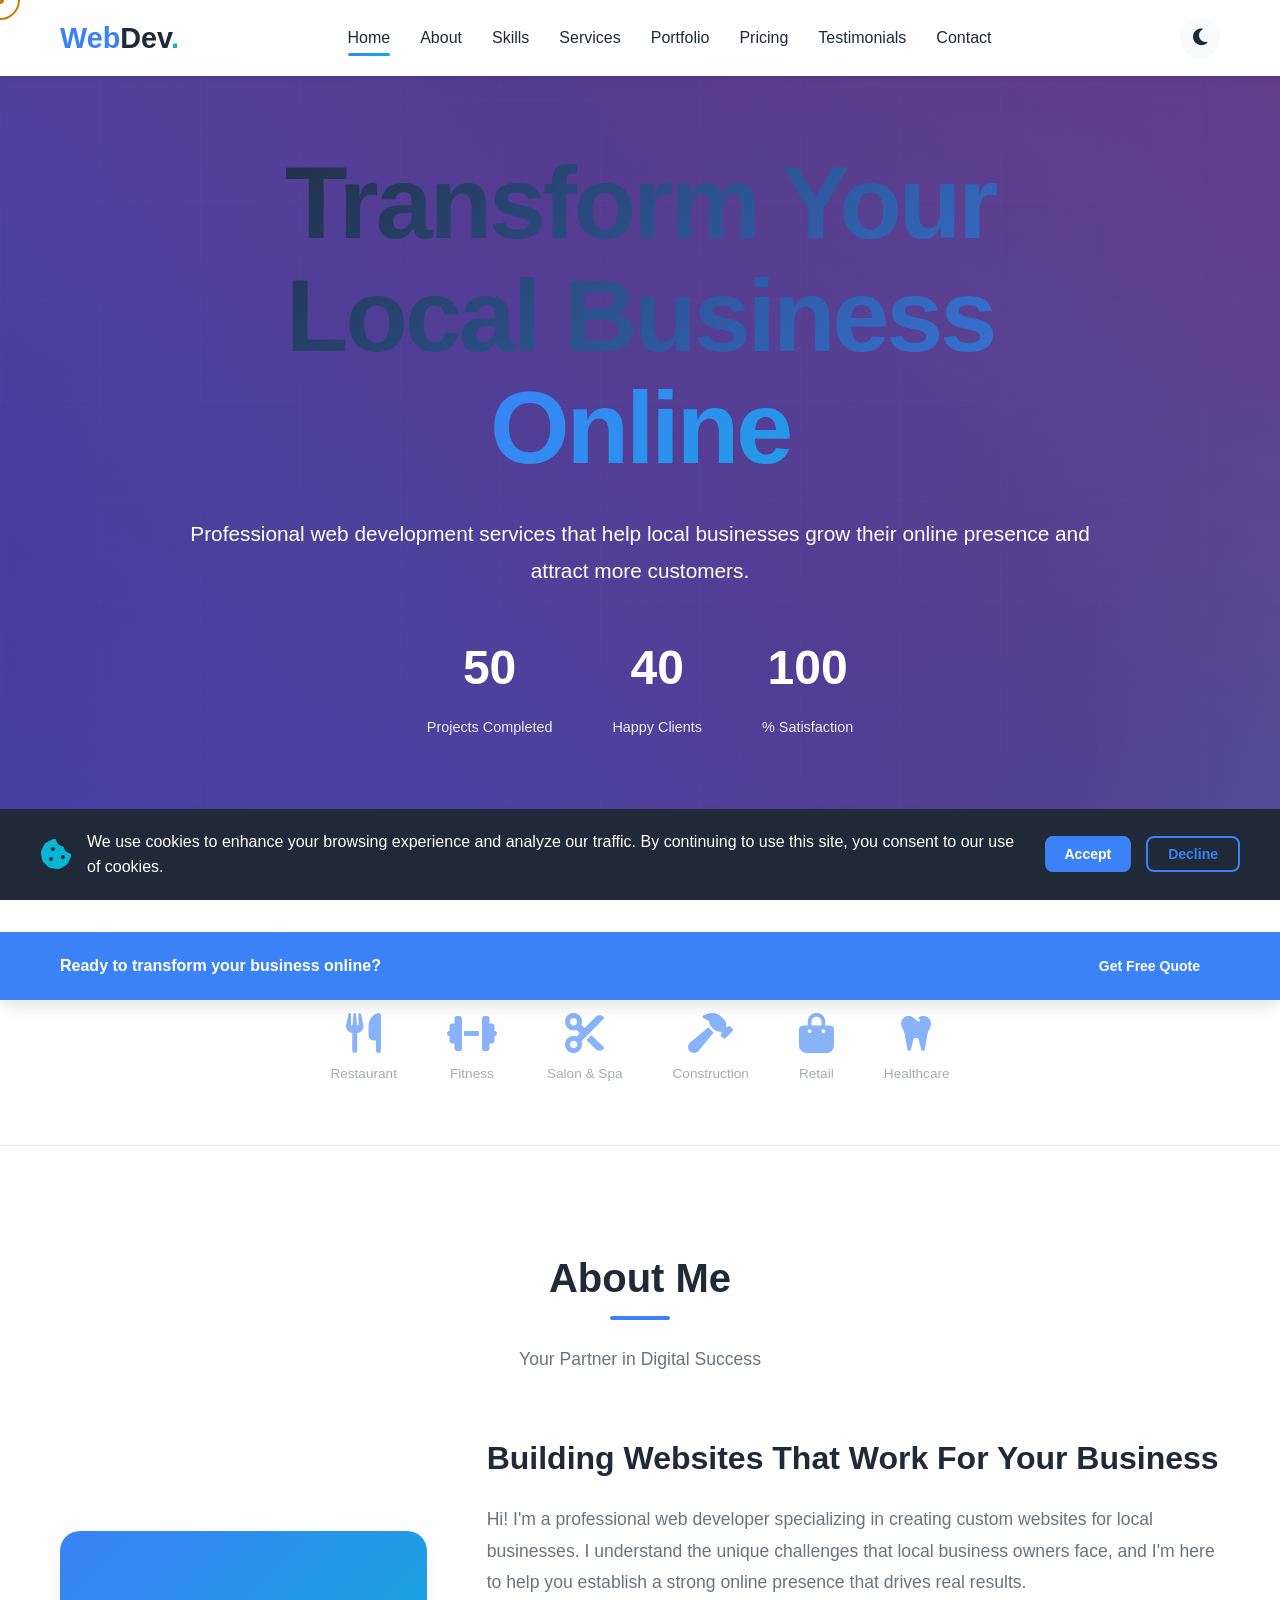
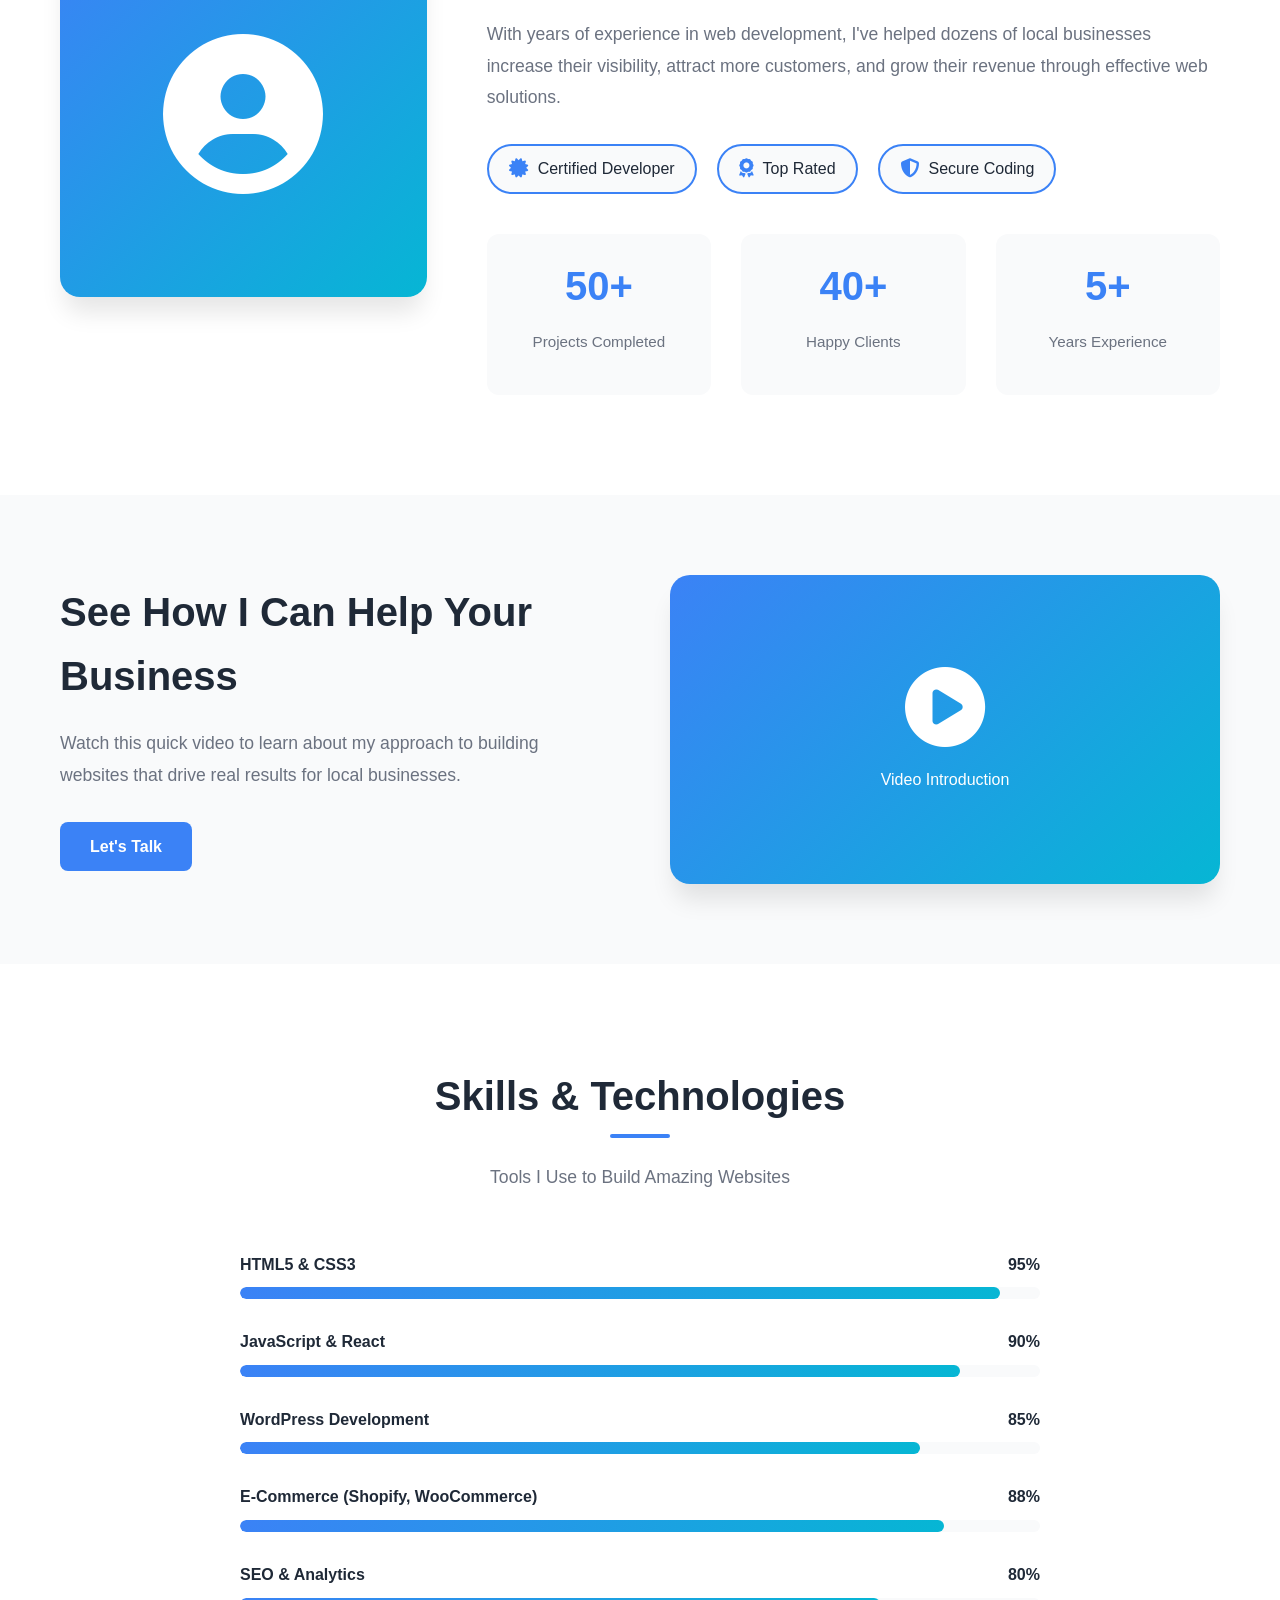
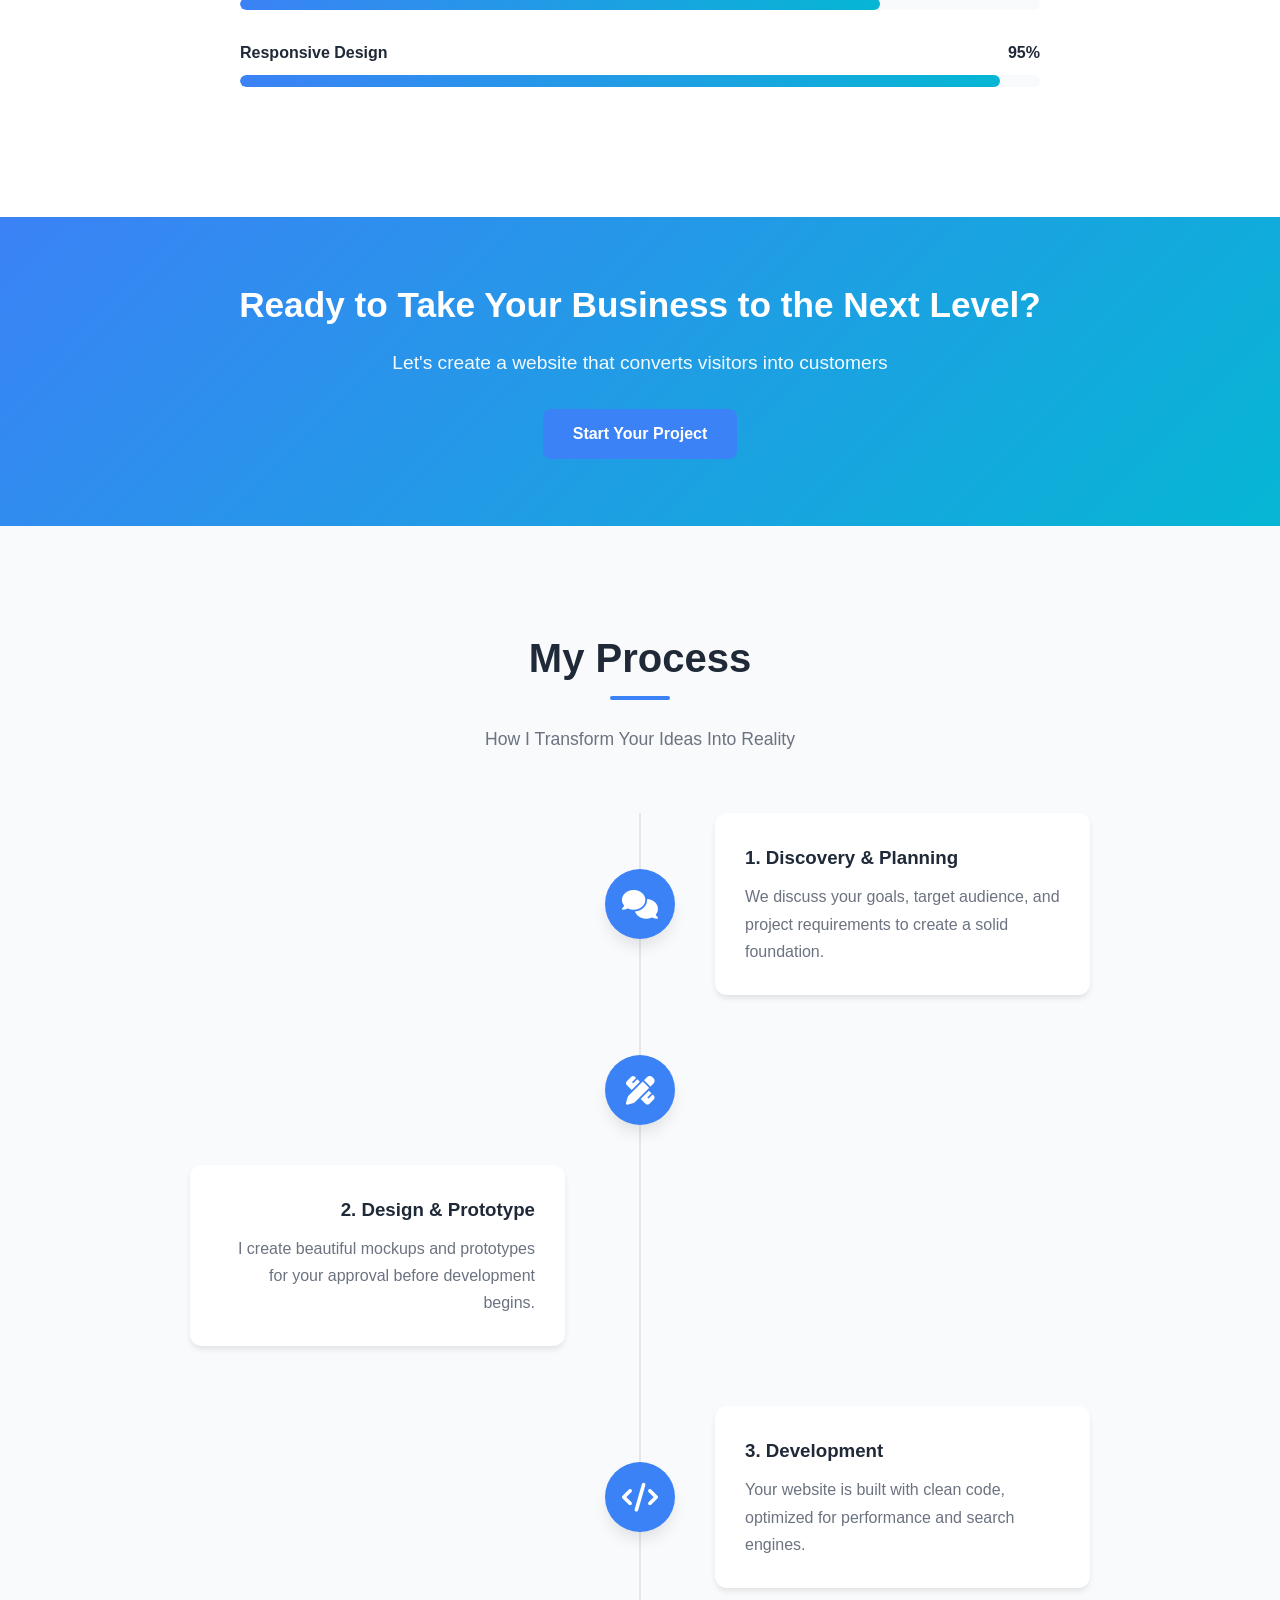
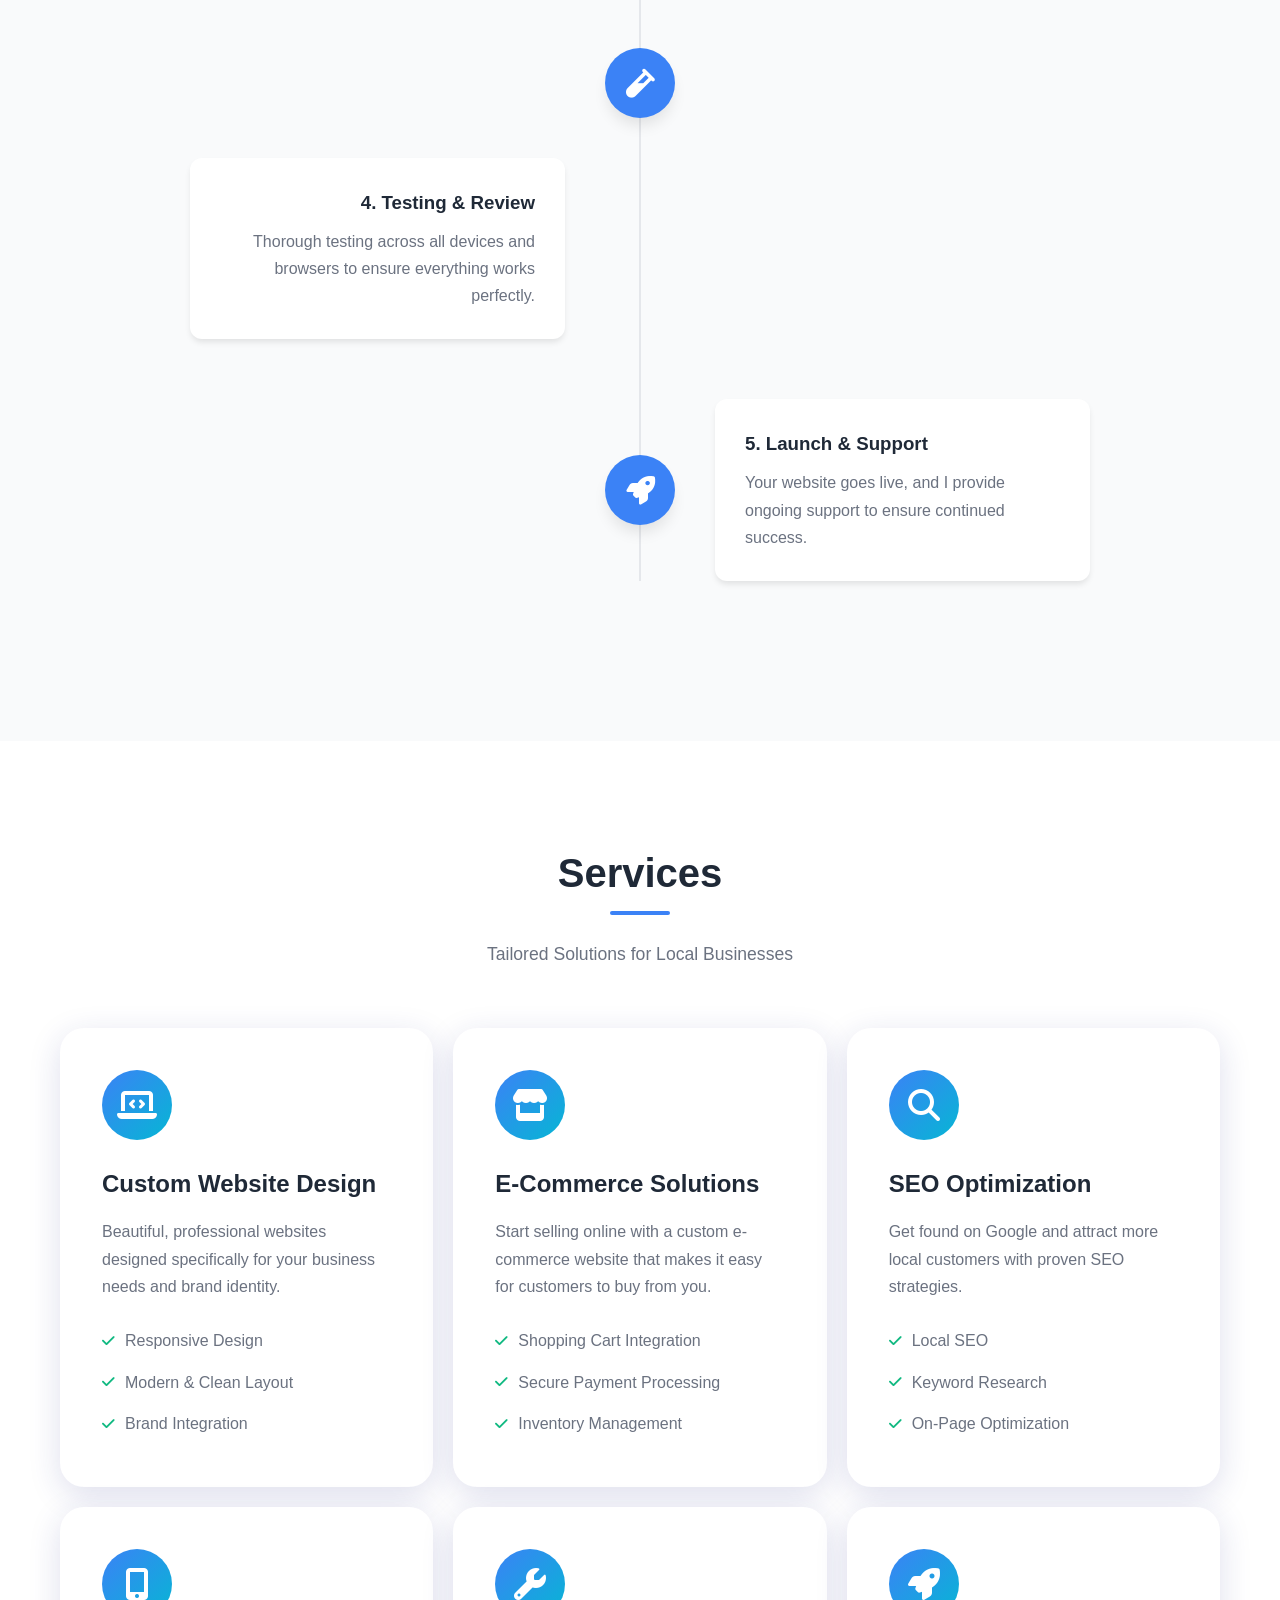
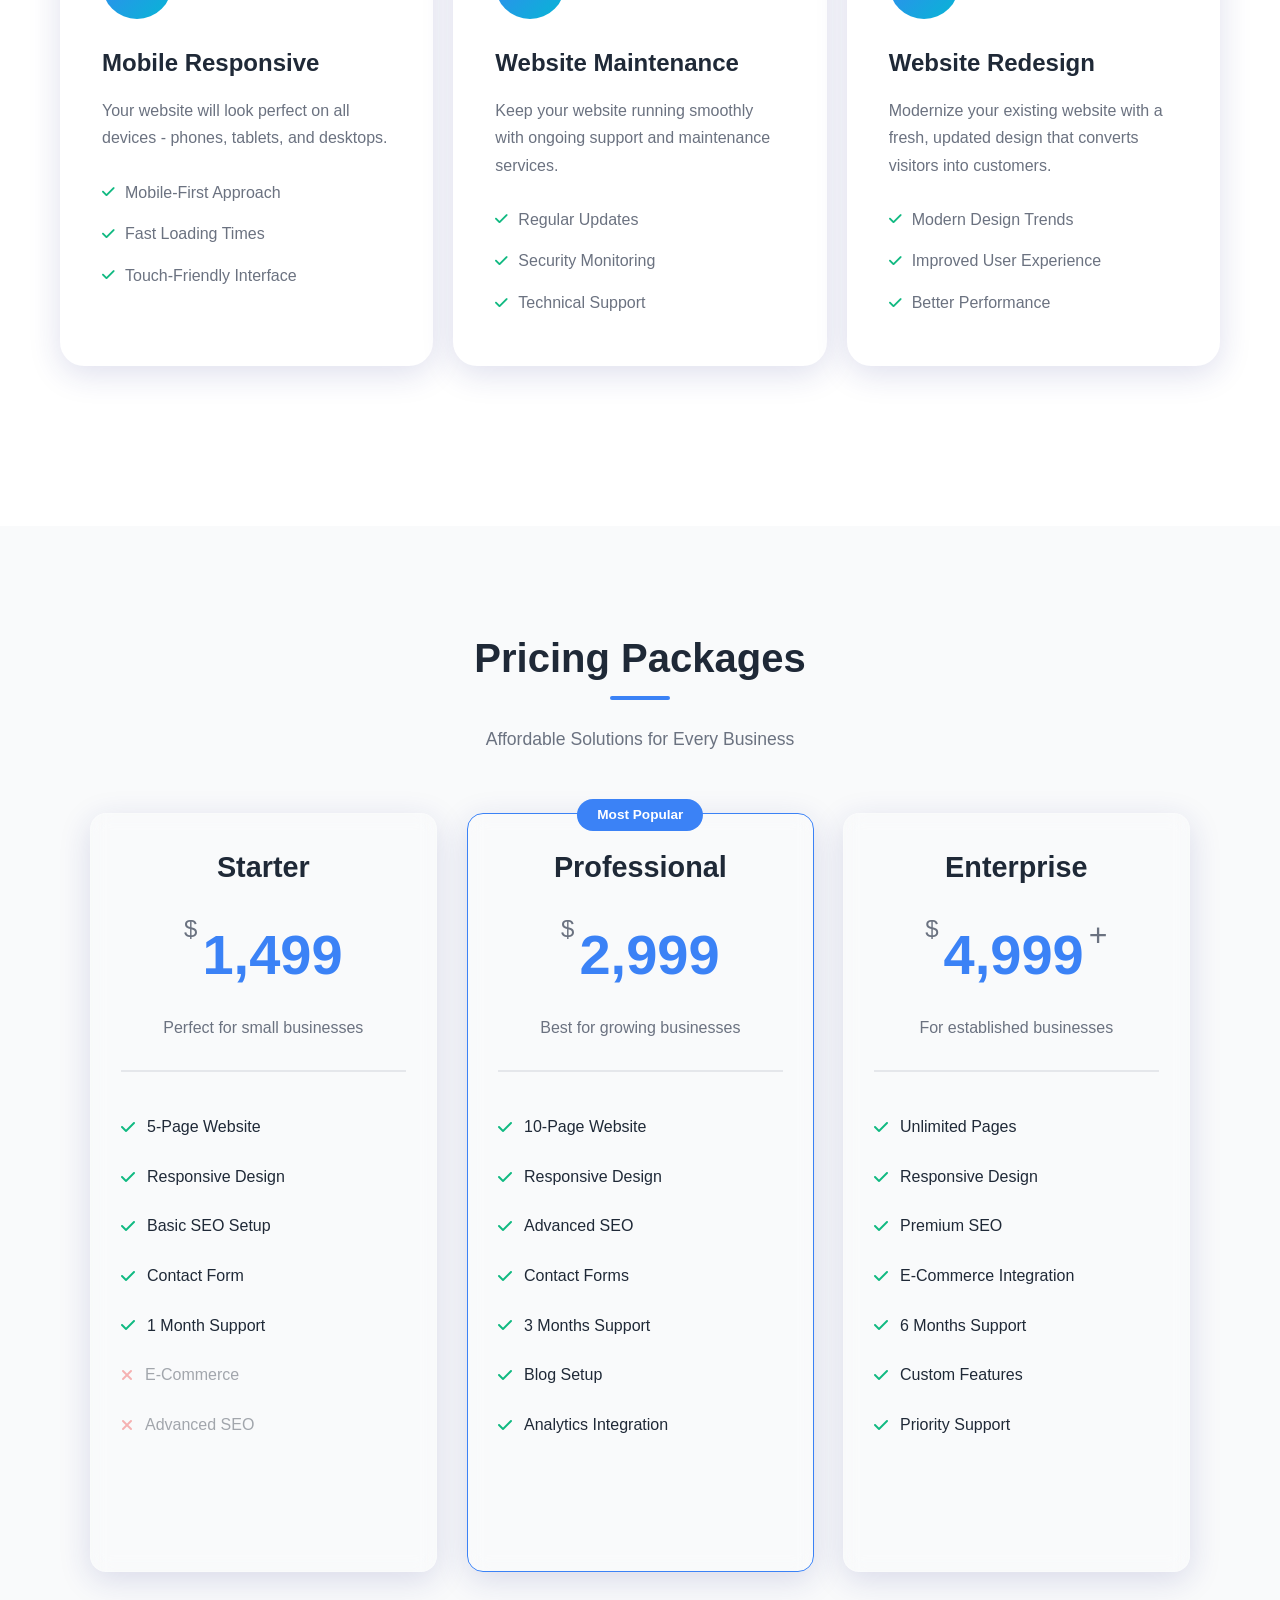
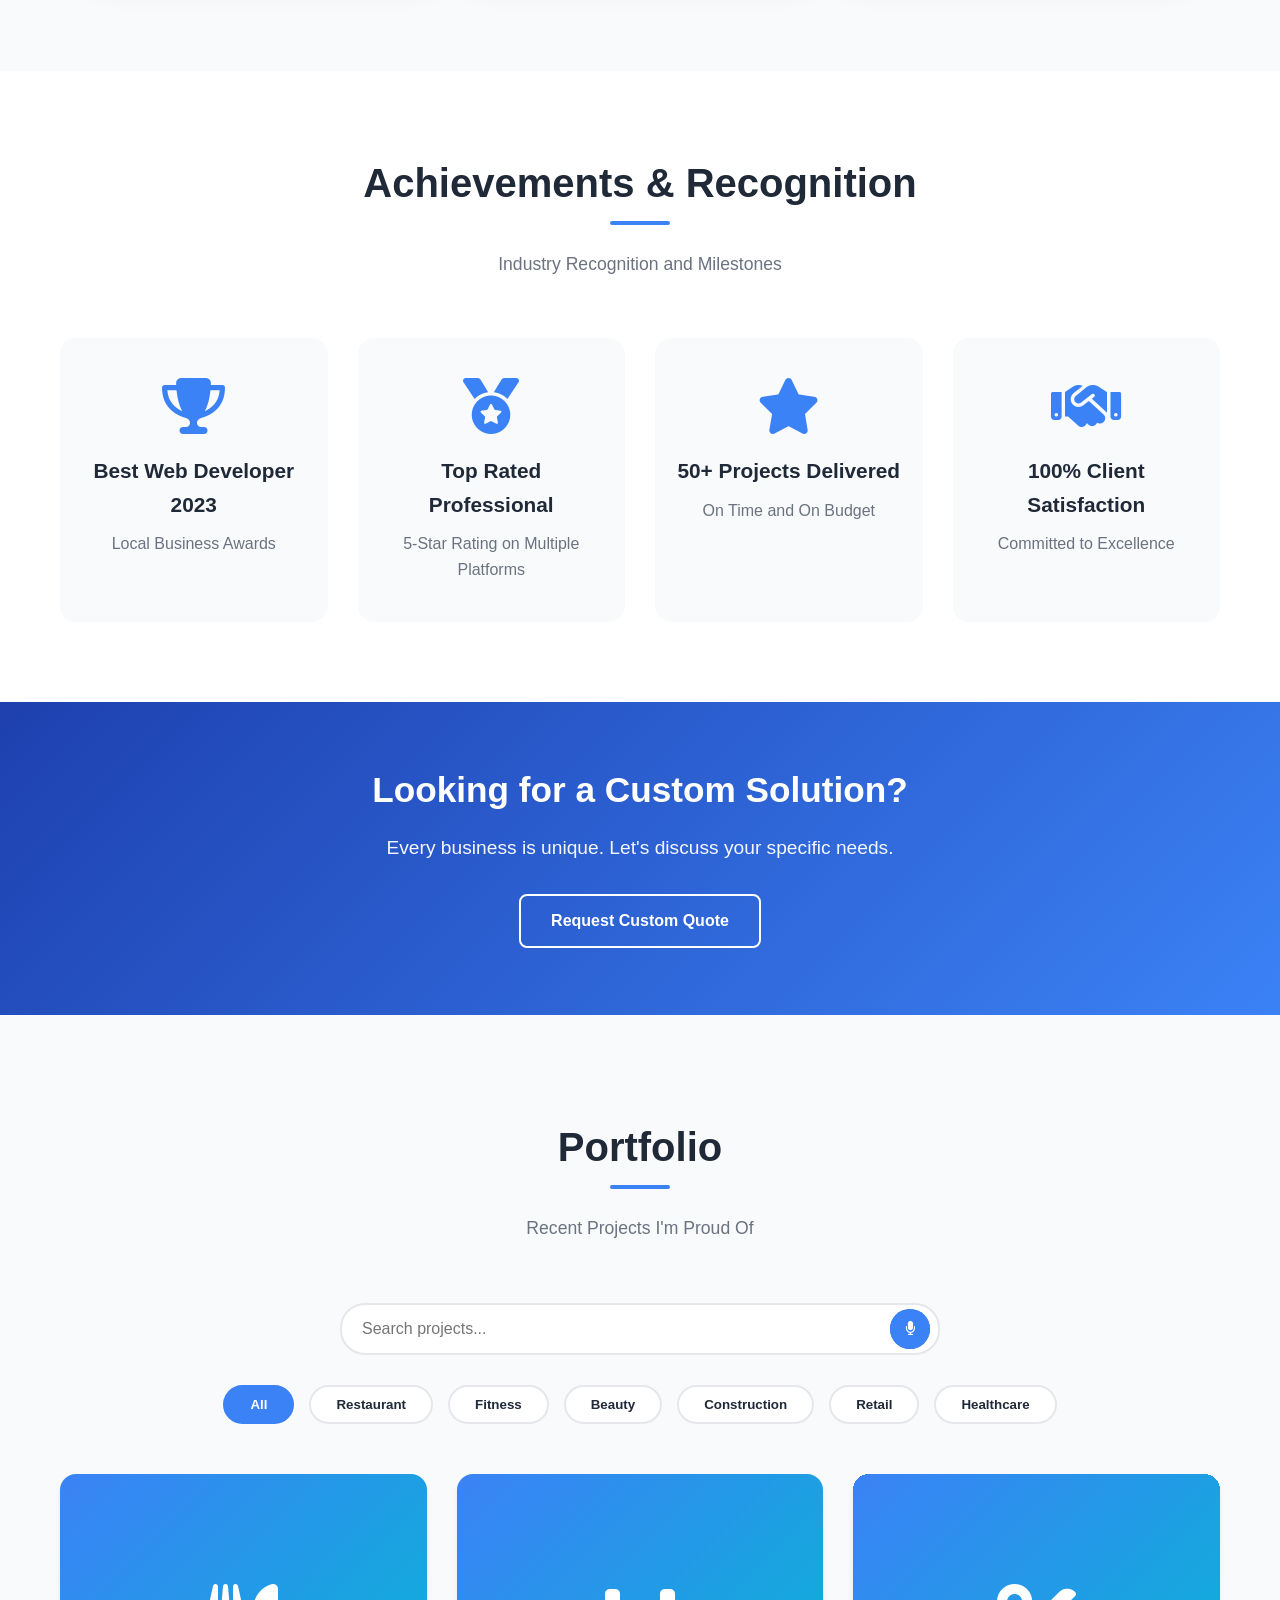
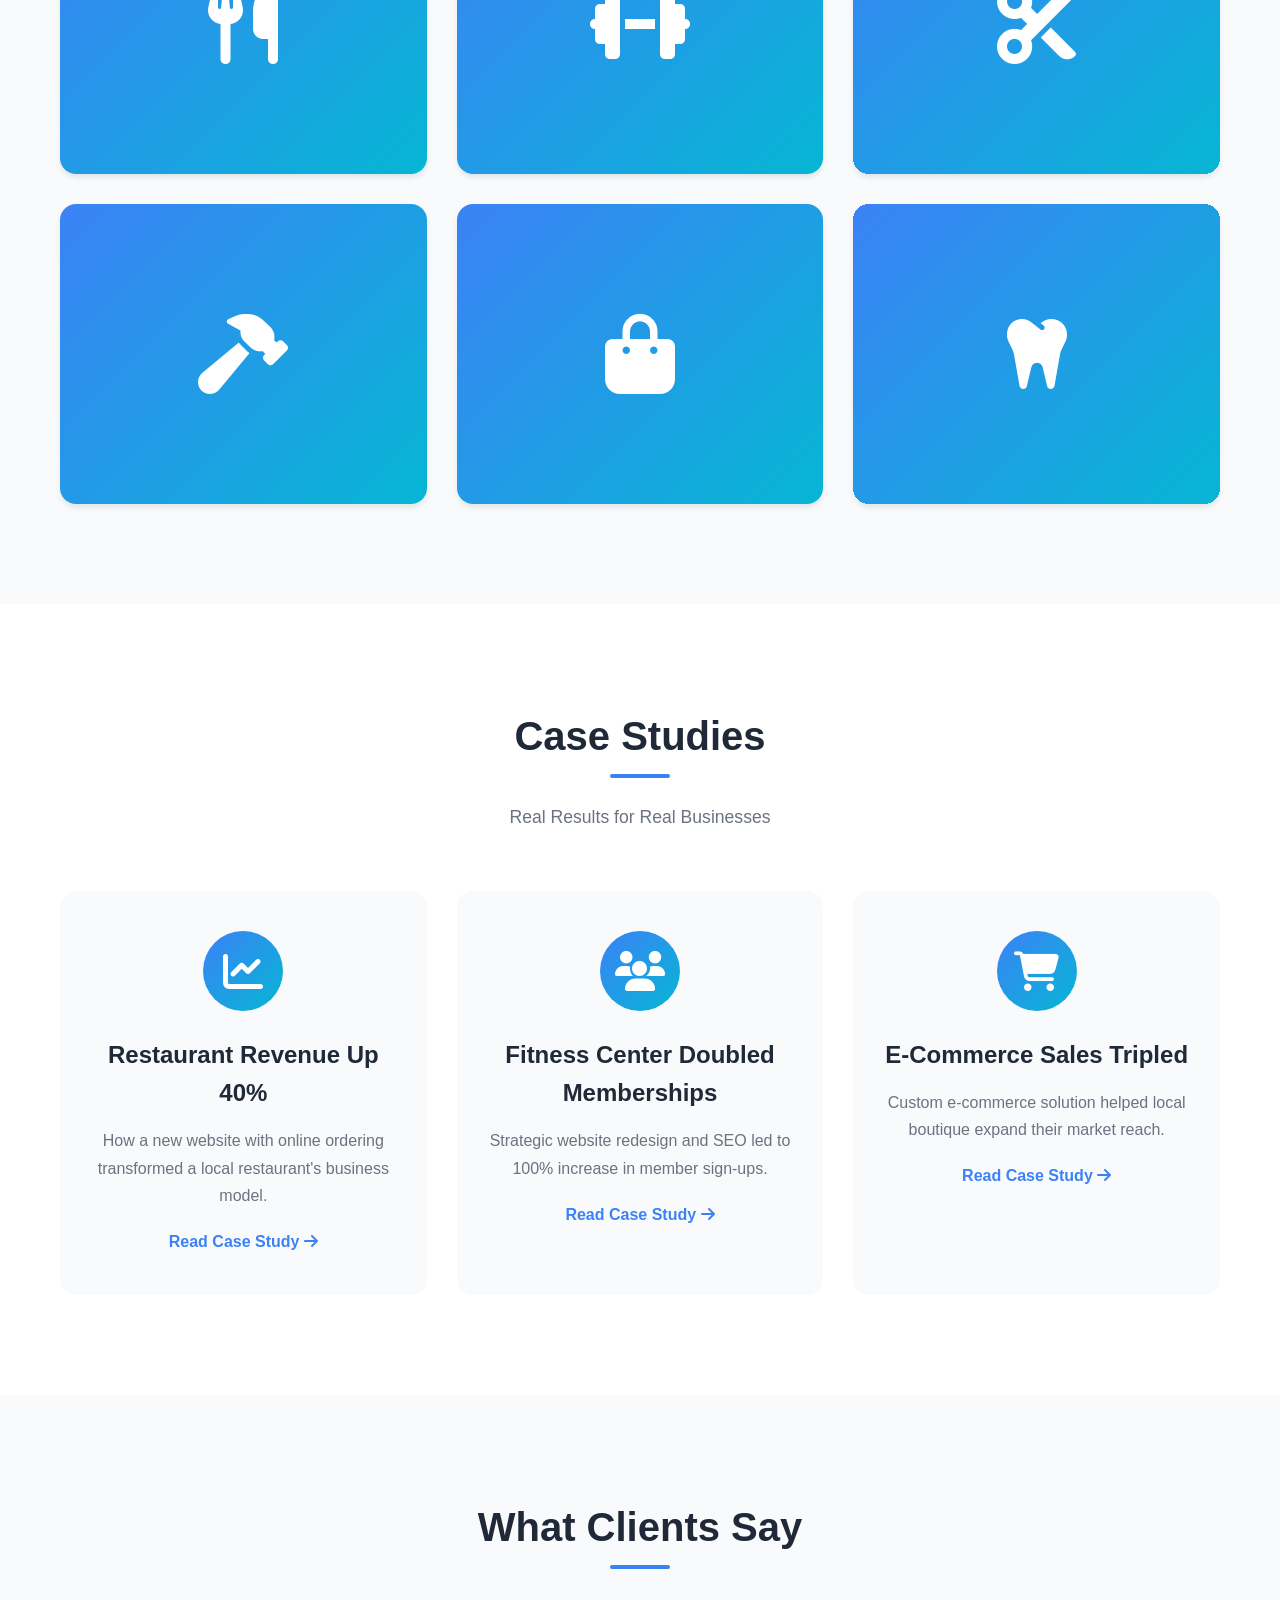
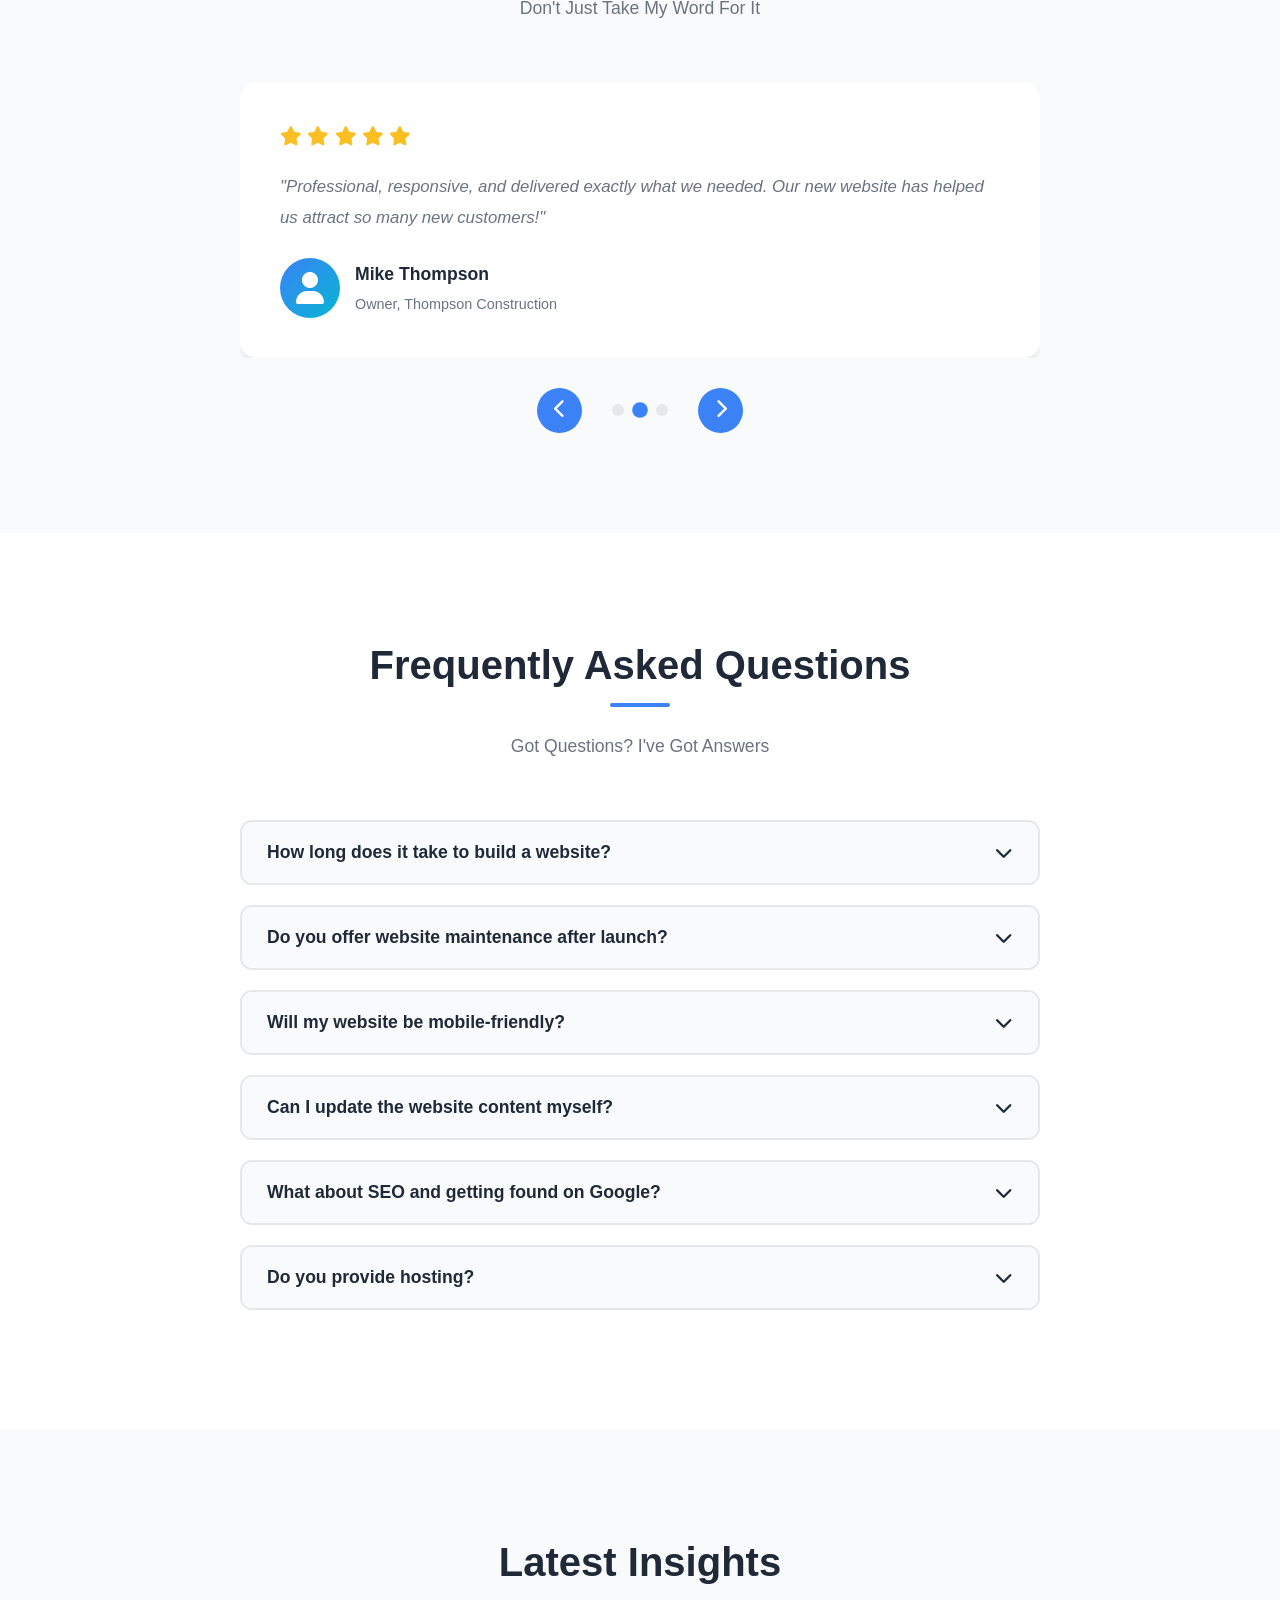
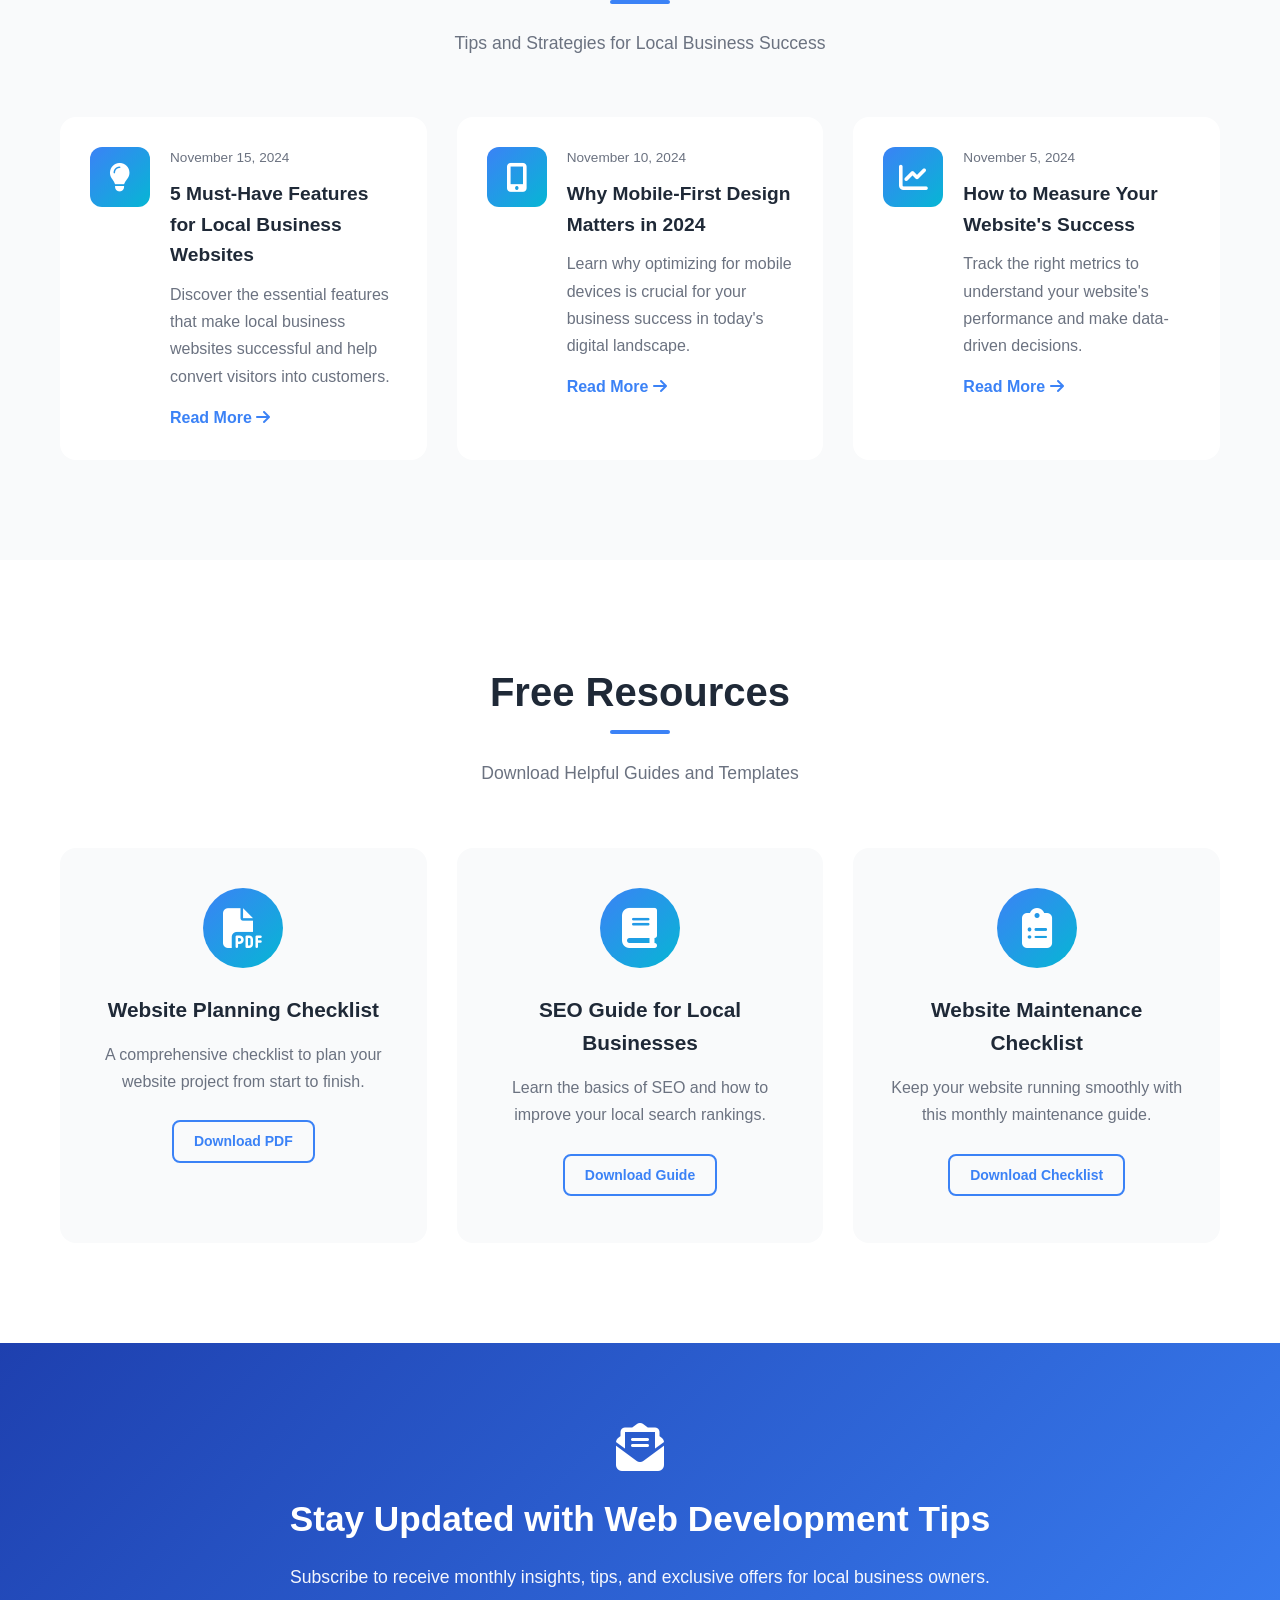
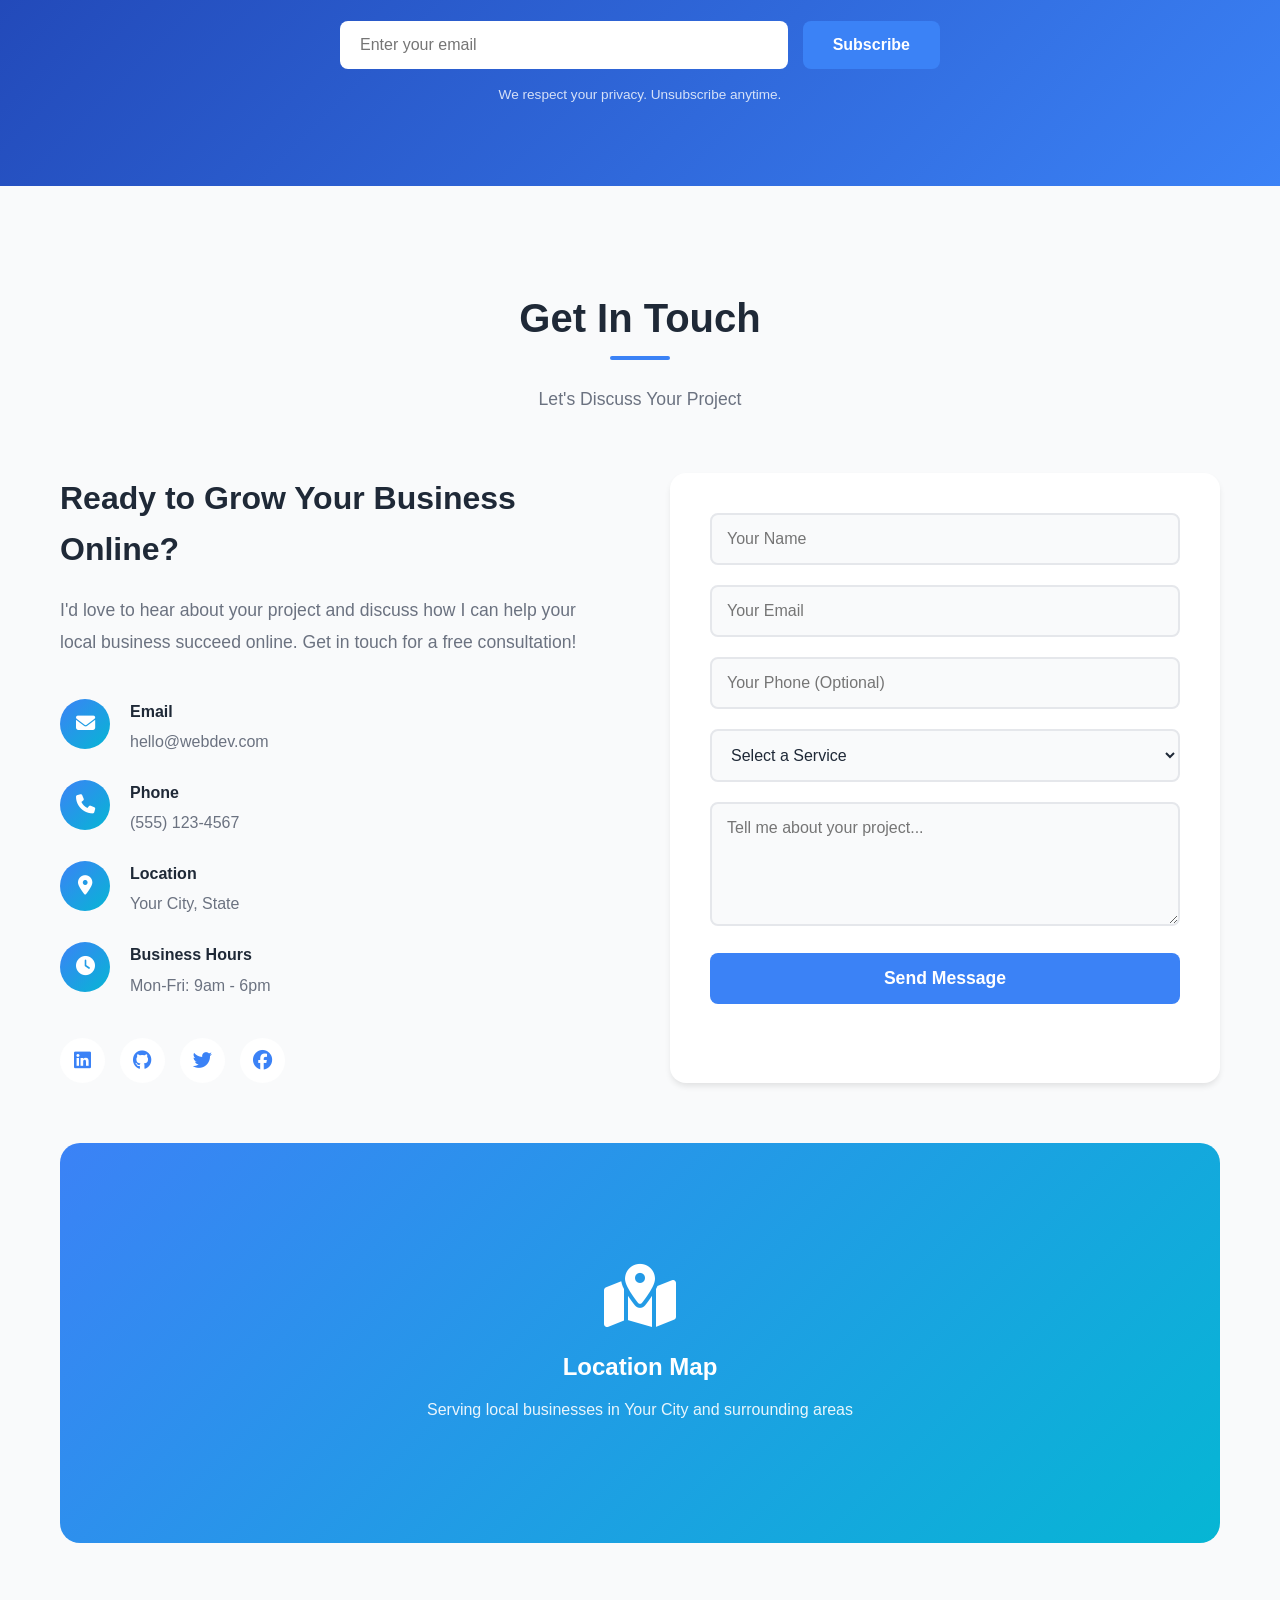
==== commit 00b655bb: "✨ Add Kitamaru-inspired modern portfolio design improvements Implemented cutting-edge 2024 portfolio" ====
--- a/index.html
+++ b/index.html
@@ -9,6 +9,7 @@
     <title>Web Developer | Custom Websites for Local Businesses</title>
     <link rel="stylesheet" href="css/style.css">
     <link rel="stylesheet" href="css/enhanced-styles.css">
+    <link rel="stylesheet" href="css/kitamaru-inspired.css">
     <link rel="stylesheet" href="https://cdnjs.cloudflare.com/ajax/libs/font-awesome/6.4.0/css/all.min.css">
 
     <!-- Schema Markup for SEO -->
@@ -54,14 +55,14 @@
                 <a href="#home"><span class="logo-text">Web</span>Dev<span class="dot">.</span></a>
             </div>
             <ul class="nav-menu" id="nav-menu">
-                <li><a href="#home" class="nav-link">Home</a></li>
-                <li><a href="#about" class="nav-link">About</a></li>
-                <li><a href="#skills" class="nav-link">Skills</a></li>
-                <li><a href="#services" class="nav-link">Services</a></li>
-                <li><a href="#portfolio" class="nav-link">Portfolio</a></li>
-                <li><a href="#pricing" class="nav-link">Pricing</a></li>
-                <li><a href="#testimonials" class="nav-link">Testimonials</a></li>
-                <li><a href="#contact" class="nav-link">Contact</a></li>
+                <li><a href="#home" class="nav-link animated-underline">Home</a></li>
+                <li><a href="#about" class="nav-link animated-underline">About</a></li>
+                <li><a href="#skills" class="nav-link animated-underline">Skills</a></li>
+                <li><a href="#services" class="nav-link animated-underline">Services</a></li>
+                <li><a href="#portfolio" class="nav-link animated-underline">Portfolio</a></li>
+                <li><a href="#pricing" class="nav-link animated-underline">Pricing</a></li>
+                <li><a href="#testimonials" class="nav-link animated-underline">Testimonials</a></li>
+                <li><a href="#contact" class="nav-link animated-underline">Contact</a></li>
             </ul>
             <div class="nav-actions">
                 <button id="dark-mode-toggle" class="dark-mode-toggle" aria-label="Toggle dark mode">
@@ -85,13 +86,18 @@
     </div>
 
     <!-- Hero Section with Animated Gradient -->
-    <section class="hero" id="home">
+    <section class="hero hero-modern" id="home">
+        <div class="hero-gradient-blob"></div>
+        <div class="hero-gradient-blob"></div>
+        <div class="hero-gradient-blob"></div>
+        <div class="morph-shape" style="top: 10%; right: 10%;"></div>
+        <div class="morph-shape" style="bottom: 15%; left: 5%;"></div>
         <div class="hero-animated-bg"></div>
         <div class="hero-overlay"></div>
         <div class="container hero-content" id="main-content">
             <div class="hero-text">
-                <h1 class="hero-title">Transform Your Local Business <span class="highlight">Online</span></h1>
-                <p class="hero-subtitle">Professional web development services that help local businesses grow their online presence and attract more customers.</p>
+                <h1 class="hero-title hero-title-modern reveal">Transform Your Local Business <span class="highlight gradient-text">Online</span></h1>
+                <p class="hero-subtitle reveal">Professional web development services that help local businesses grow their online presence and attract more customers.</p>
 
                 <!-- Hero Stats Counter -->
                 <div class="hero-stats">
@@ -109,9 +115,9 @@
                     </div>
                 </div>
 
-                <div class="hero-buttons">
-                    <a href="#contact" class="btn btn-primary">Get Started</a>
-                    <a href="#portfolio" class="btn btn-secondary">View My Work</a>
+                <div class="hero-buttons reveal">
+                    <a href="#contact" class="btn btn-primary btn-magnetic magnetic ripple">Get Started</a>
+                    <a href="#portfolio" class="btn btn-secondary btn-magnetic magnetic ripple">View My Work</a>
                 </div>
             </div>
         </div>
@@ -346,8 +352,8 @@
                 <h2 class="section-title">Services</h2>
                 <p class="section-subtitle">Tailored Solutions for Local Businesses</p>
             </div>
-            <div class="services-grid">
-                <div class="service-card">
+            <div class="services-grid bento-grid">
+                <div class="service-card service-card-modern bento-item glass-card reveal">
                     <div class="service-icon">
                         <i class="fas fa-laptop-code"></i>
                     </div>
@@ -359,7 +365,7 @@
                         <li><i class="fas fa-check"></i> Brand Integration</li>
                     </ul>
                 </div>
-                <div class="service-card">
+                <div class="service-card service-card-modern bento-item glass-card reveal">
                     <div class="service-icon">
                         <i class="fas fa-store"></i>
                     </div>
@@ -371,7 +377,7 @@
                         <li><i class="fas fa-check"></i> Inventory Management</li>
                     </ul>
                 </div>
-                <div class="service-card">
+                <div class="service-card service-card-modern bento-item glass-card reveal">
                     <div class="service-icon">
                         <i class="fas fa-search"></i>
                     </div>
@@ -383,7 +389,7 @@
                         <li><i class="fas fa-check"></i> On-Page Optimization</li>
                     </ul>
                 </div>
-                <div class="service-card">
+                <div class="service-card service-card-modern bento-item glass-card reveal">
                     <div class="service-icon">
                         <i class="fas fa-mobile-alt"></i>
                     </div>
@@ -395,7 +401,7 @@
                         <li><i class="fas fa-check"></i> Touch-Friendly Interface</li>
                     </ul>
                 </div>
-                <div class="service-card">
+                <div class="service-card service-card-modern bento-item glass-card reveal">
                     <div class="service-icon">
                         <i class="fas fa-wrench"></i>
                     </div>
@@ -407,7 +413,7 @@
                         <li><i class="fas fa-check"></i> Technical Support</li>
                     </ul>
                 </div>
-                <div class="service-card">
+                <div class="service-card service-card-modern bento-item glass-card reveal">
                     <div class="service-icon">
                         <i class="fas fa-rocket"></i>
                     </div>
@@ -431,7 +437,7 @@
                 <p class="section-subtitle">Affordable Solutions for Every Business</p>
             </div>
             <div class="pricing-grid">
-                <div class="pricing-card">
+                <div class="pricing-card tilt-card glass-card reveal">
                     <div class="pricing-header">
                         <h3>Starter</h3>
                         <div class="price">
@@ -449,9 +455,9 @@
                         <li class="disabled"><i class="fas fa-times"></i> E-Commerce</li>
                         <li class="disabled"><i class="fas fa-times"></i> Advanced SEO</li>
                     </ul>
-                    <a href="#contact" class="btn btn-outline">Get Started</a>
-                </div>
-                <div class="pricing-card featured">
+                    <a href="#contact" class="btn btn-outline magnetic ripple">Get Started</a>
+                </div>
+                <div class="pricing-card tilt-card glass-card reveal featured">
                     <div class="popular-badge">Most Popular</div>
                     <div class="pricing-header">
                         <h3>Professional</h3>
@@ -470,9 +476,9 @@
                         <li><i class="fas fa-check"></i> Blog Setup</li>
                         <li><i class="fas fa-check"></i> Analytics Integration</li>
                     </ul>
-                    <a href="#contact" class="btn btn-primary">Get Started</a>
-                </div>
-                <div class="pricing-card">
+                    <a href="#contact" class="btn btn-primary magnetic ripple">Get Started</a>
+                </div>
+                <div class="pricing-card tilt-card glass-card reveal">
                     <div class="pricing-header">
                         <h3>Enterprise</h3>
                         <div class="price">
@@ -491,7 +497,7 @@
                         <li><i class="fas fa-check"></i> Custom Features</li>
                         <li><i class="fas fa-check"></i> Priority Support</li>
                     </ul>
-                    <a href="#contact" class="btn btn-outline">Get Started</a>
+                    <a href="#contact" class="btn btn-outline magnetic ripple">Get Started</a>
                 </div>
             </div>
         </div>
@@ -1149,5 +1155,6 @@
     <script src="js/script.js"></script>
     <script src="js/enhanced-features.js"></script>
     <script src="js/additional-features.js"></script>
+    <script src="js/kitamaru-features.js"></script>
 </body>
 </html>
--- a/css/kitamaru-inspired.css
+++ b/css/kitamaru-inspired.css
@@ -0,0 +1,849 @@
+/* ===================================
+   KITAMARU-INSPIRED MODERN DESIGN
+   Portfolio Enhancements - 2024
+   =================================== */
+
+/* ===================================
+   1. Custom Branded Scrollbar
+   =================================== */
+::-webkit-scrollbar {
+    width: 12px;
+    height: 12px;
+}
+
+::-webkit-scrollbar-track {
+    background: var(--bg-light);
+}
+
+::-webkit-scrollbar-thumb {
+    background: linear-gradient(180deg, var(--primary-color), var(--accent-color));
+    border-radius: 10px;
+    border: 2px solid var(--bg-light);
+}
+
+::-webkit-scrollbar-thumb:hover {
+    background: linear-gradient(180deg, var(--secondary-color), var(--primary-color));
+}
+
+/* Firefox */
+* {
+    scrollbar-width: thin;
+    scrollbar-color: var(--primary-color) var(--bg-light);
+}
+
+/* ===================================
+   2. Magnetic Cursor & Elements
+   =================================== */
+.magnetic {
+    position: relative;
+    transition: transform 0.3s cubic-bezier(0.34, 1.56, 0.64, 1);
+}
+
+.magnetic:hover {
+    transform: scale(1.05);
+}
+
+/* Enhanced Cursor */
+body {
+    cursor: none;
+}
+
+.cursor-dot {
+    width: 8px;
+    height: 8px;
+    background: var(--primary-color);
+    border-radius: 50%;
+    position: fixed;
+    pointer-events: none;
+    z-index: 10000;
+    transform: translate(-50%, -50%);
+    transition: width 0.2s, height 0.2s, background 0.2s;
+    mix-blend-mode: difference;
+}
+
+.cursor-ring {
+    width: 40px;
+    height: 40px;
+    border: 2px solid var(--primary-color);
+    border-radius: 50%;
+    position: fixed;
+    pointer-events: none;
+    z-index: 10000;
+    transform: translate(-50%, -50%);
+    transition: all 0.15s ease-out;
+    mix-blend-mode: difference;
+}
+
+.cursor-dot.active,
+.cursor-ring.active {
+    background: var(--accent-color);
+    border-color: var(--accent-color);
+}
+
+.cursor-dot.link-hover {
+    width: 16px;
+    height: 16px;
+    background: var(--accent-color);
+}
+
+.cursor-ring.link-hover {
+    width: 60px;
+    height: 60px;
+    border-color: var(--accent-color);
+}
+
+/* ===================================
+   3. Glassmorphism Effects
+   =================================== */
+.glass-card {
+    background: rgba(255, 255, 255, 0.1);
+    backdrop-filter: blur(10px);
+    -webkit-backdrop-filter: blur(10px);
+    border: 1px solid rgba(255, 255, 255, 0.2);
+    box-shadow: 0 8px 32px 0 rgba(31, 38, 135, 0.15);
+    transition: all 0.3s ease;
+}
+
+.glass-card:hover {
+    background: rgba(255, 255, 255, 0.15);
+    border: 1px solid rgba(255, 255, 255, 0.3);
+    box-shadow: 0 12px 40px 0 rgba(31, 38, 135, 0.25);
+    transform: translateY(-5px);
+}
+
+body.dark-mode .glass-card {
+    background: rgba(17, 25, 40, 0.5);
+    border: 1px solid rgba(255, 255, 255, 0.1);
+}
+
+body.dark-mode .glass-card:hover {
+    background: rgba(17, 25, 40, 0.7);
+    border: 1px solid rgba(255, 255, 255, 0.2);
+}
+
+/* ===================================
+   4. 3D Tilt Effect Cards
+   =================================== */
+.tilt-card {
+    transform-style: preserve-3d;
+    transition: transform 0.1s;
+    will-change: transform;
+}
+
+.tilt-card:hover {
+    transform: perspective(1000px) rotateX(var(--tilt-x, 0deg)) rotateY(var(--tilt-y, 0deg)) scale3d(1.02, 1.02, 1.02);
+}
+
+.tilt-card-inner {
+    transform: translateZ(50px);
+}
+
+.tilt-card-glow {
+    position: absolute;
+    inset: 0;
+    background: radial-gradient(
+        circle at var(--mouse-x, 50%) var(--mouse-y, 50%),
+        rgba(59, 130, 246, 0.3),
+        transparent 50%
+    );
+    opacity: 0;
+    transition: opacity 0.3s;
+    border-radius: inherit;
+    pointer-events: none;
+}
+
+.tilt-card:hover .tilt-card-glow {
+    opacity: 1;
+}
+
+/* ===================================
+   5. Bento Grid Layout
+   =================================== */
+.bento-grid {
+    display: grid;
+    grid-template-columns: repeat(auto-fit, minmax(300px, 1fr));
+    gap: 20px;
+    margin: 60px 0;
+}
+
+.bento-item {
+    position: relative;
+    overflow: hidden;
+    border-radius: 20px;
+    transition: all 0.4s cubic-bezier(0.4, 0, 0.2, 1);
+    background: var(--bg-white);
+    border: 1px solid var(--border-color);
+}
+
+.bento-item.large {
+    grid-column: span 2;
+    grid-row: span 2;
+}
+
+.bento-item.tall {
+    grid-row: span 2;
+}
+
+.bento-item.wide {
+    grid-column: span 2;
+}
+
+.bento-item:hover {
+    transform: translateY(-8px);
+    box-shadow: 0 20px 40px rgba(0, 0, 0, 0.1);
+    border-color: var(--primary-color);
+}
+
+.bento-content {
+    padding: 30px;
+    height: 100%;
+    display: flex;
+    flex-direction: column;
+    justify-content: space-between;
+}
+
+.bento-icon {
+    font-size: 3rem;
+    color: var(--primary-color);
+    margin-bottom: 20px;
+    transition: transform 0.3s;
+}
+
+.bento-item:hover .bento-icon {
+    transform: scale(1.1) rotate(5deg);
+}
+
+/* ===================================
+   6. Enhanced Hero Section
+   =================================== */
+.hero-modern {
+    min-height: 100vh;
+    display: flex;
+    align-items: center;
+    position: relative;
+    overflow: hidden;
+}
+
+.hero-gradient-blob {
+    position: absolute;
+    width: 600px;
+    height: 600px;
+    border-radius: 50%;
+    filter: blur(120px);
+    opacity: 0.5;
+    animation: blob-float 20s ease-in-out infinite;
+}
+
+.hero-gradient-blob:nth-child(1) {
+    background: var(--primary-color);
+    top: -200px;
+    left: -200px;
+    animation-delay: 0s;
+}
+
+.hero-gradient-blob:nth-child(2) {
+    background: var(--accent-color);
+    bottom: -200px;
+    right: -200px;
+    animation-delay: 5s;
+}
+
+.hero-gradient-blob:nth-child(3) {
+    background: var(--secondary-color);
+    top: 50%;
+    left: 50%;
+    transform: translate(-50%, -50%);
+    animation-delay: 10s;
+}
+
+@keyframes blob-float {
+    0%, 100% { transform: translate(0, 0) scale(1); }
+    25% { transform: translate(30px, -50px) scale(1.1); }
+    50% { transform: translate(-20px, 20px) scale(0.9); }
+    75% { transform: translate(40px, 30px) scale(1.05); }
+}
+
+.hero-title-modern {
+    font-size: clamp(3rem, 8vw, 7rem);
+    font-weight: 900;
+    line-height: 1.1;
+    letter-spacing: -0.03em;
+    background: linear-gradient(135deg, var(--text-dark) 0%, var(--primary-color) 100%);
+    -webkit-background-clip: text;
+    -webkit-text-fill-color: transparent;
+    background-clip: text;
+    margin-bottom: 30px;
+    animation: slide-up 0.8s ease-out;
+}
+
+@keyframes slide-up {
+    from {
+        opacity: 0;
+        transform: translateY(30px);
+    }
+    to {
+        opacity: 1;
+        transform: translateY(0);
+    }
+}
+
+/* ===================================
+   7. Magnetic Buttons
+   =================================== */
+.btn-magnetic {
+    position: relative;
+    overflow: hidden;
+    transition: all 0.3s cubic-bezier(0.4, 0, 0.2, 1);
+}
+
+.btn-magnetic::before {
+    content: '';
+    position: absolute;
+    top: 50%;
+    left: 50%;
+    width: 0;
+    height: 0;
+    border-radius: 50%;
+    background: rgba(255, 255, 255, 0.3);
+    transform: translate(-50%, -50%);
+    transition: width 0.6s, height 0.6s;
+}
+
+.btn-magnetic:hover::before {
+    width: 300px;
+    height: 300px;
+}
+
+.btn-magnetic:hover {
+    transform: translateY(-2px);
+    box-shadow: 0 10px 30px rgba(59, 130, 246, 0.3);
+}
+
+.btn-magnetic:active {
+    transform: translateY(0);
+}
+
+/* ===================================
+   8. Smooth Reveal Animations
+   =================================== */
+.reveal {
+    opacity: 0;
+    transform: translateY(30px);
+    transition: all 0.6s cubic-bezier(0.4, 0, 0.2, 1);
+}
+
+.reveal.active {
+    opacity: 1;
+    transform: translateY(0);
+}
+
+.reveal-left {
+    opacity: 0;
+    transform: translateX(-30px);
+}
+
+.reveal-right {
+    opacity: 0;
+    transform: translateX(30px);
+}
+
+.reveal-left.active,
+.reveal-right.active {
+    opacity: 1;
+    transform: translateX(0);
+}
+
+/* ===================================
+   9. Floating Elements
+   =================================== */
+.float {
+    animation: float 6s ease-in-out infinite;
+}
+
+.float-slow {
+    animation: float 8s ease-in-out infinite;
+}
+
+@keyframes float {
+    0%, 100% { transform: translateY(0); }
+    50% { transform: translateY(-20px); }
+}
+
+/* ===================================
+   10. Advanced Portfolio Grid
+   =================================== */
+.portfolio-grid-modern {
+    display: grid;
+    grid-template-columns: repeat(auto-fit, minmax(350px, 1fr));
+    gap: 30px;
+    padding: 40px 0;
+}
+
+.portfolio-card-modern {
+    position: relative;
+    border-radius: 24px;
+    overflow: hidden;
+    aspect-ratio: 4/3;
+    cursor: pointer;
+    transition: all 0.5s cubic-bezier(0.4, 0, 0.2, 1);
+}
+
+.portfolio-card-modern::before {
+    content: '';
+    position: absolute;
+    inset: 0;
+    background: linear-gradient(135deg, var(--primary-color), var(--accent-color));
+    opacity: 0;
+    transition: opacity 0.5s;
+    z-index: 1;
+}
+
+.portfolio-card-modern:hover::before {
+    opacity: 0.9;
+}
+
+.portfolio-card-modern:hover {
+    transform: scale(1.02);
+    box-shadow: 0 20px 60px rgba(0, 0, 0, 0.2);
+}
+
+.portfolio-image-modern {
+    width: 100%;
+    height: 100%;
+    object-fit: cover;
+    transition: transform 0.5s;
+}
+
+.portfolio-card-modern:hover .portfolio-image-modern {
+    transform: scale(1.1);
+}
+
+.portfolio-info-modern {
+    position: absolute;
+    bottom: 0;
+    left: 0;
+    right: 0;
+    padding: 40px;
+    color: white;
+    transform: translateY(100%);
+    transition: transform 0.5s cubic-bezier(0.4, 0, 0.2, 1);
+    z-index: 2;
+}
+
+.portfolio-card-modern:hover .portfolio-info-modern {
+    transform: translateY(0);
+}
+
+.portfolio-info-modern h3 {
+    font-size: 1.8rem;
+    font-weight: 700;
+    margin-bottom: 10px;
+}
+
+.portfolio-info-modern p {
+    font-size: 1rem;
+    opacity: 0.9;
+}
+
+/* ===================================
+   11. Split Text Animation
+   =================================== */
+.split-text {
+    overflow: hidden;
+    display: inline-block;
+}
+
+.split-text .char {
+    display: inline-block;
+    transform: translateY(100%);
+    transition: transform 0.6s cubic-bezier(0.4, 0, 0.2, 1);
+    opacity: 0;
+}
+
+.split-text.animate .char {
+    transform: translateY(0);
+    opacity: 1;
+}
+
+/* ===================================
+   12. Gradient Text
+   =================================== */
+.gradient-text {
+    background: linear-gradient(135deg, var(--primary-color), var(--accent-color));
+    -webkit-background-clip: text;
+    -webkit-text-fill-color: transparent;
+    background-clip: text;
+    animation: gradient-shift 3s ease infinite;
+    background-size: 200% 200%;
+}
+
+@keyframes gradient-shift {
+    0%, 100% { background-position: 0% 50%; }
+    50% { background-position: 100% 50%; }
+}
+
+/* ===================================
+   13. Morphing Shapes
+   =================================== */
+.morph-shape {
+    position: absolute;
+    width: 400px;
+    height: 400px;
+    background: linear-gradient(45deg, var(--primary-color), var(--accent-color));
+    opacity: 0.1;
+    border-radius: 30% 70% 70% 30% / 30% 30% 70% 70%;
+    animation: morph 8s ease-in-out infinite;
+    filter: blur(40px);
+}
+
+@keyframes morph {
+    0%, 100% { border-radius: 30% 70% 70% 30% / 30% 30% 70% 70%; }
+    25% { border-radius: 58% 42% 75% 25% / 76% 46% 54% 24%; }
+    50% { border-radius: 50% 50% 33% 67% / 55% 27% 73% 45%; }
+    75% { border-radius: 33% 67% 58% 42% / 63% 68% 32% 37%; }
+}
+
+/* ===================================
+   14. Card Stack Effect
+   =================================== */
+.card-stack {
+    position: relative;
+}
+
+.card-stack-item {
+    transition: transform 0.3s;
+}
+
+.card-stack:hover .card-stack-item:nth-child(1) {
+    transform: translateY(-10px) rotate(-2deg);
+}
+
+.card-stack:hover .card-stack-item:nth-child(2) {
+    transform: translateY(-5px) rotate(1deg);
+}
+
+.card-stack:hover .card-stack-item:nth-child(3) {
+    transform: translateY(0) rotate(-1deg);
+}
+
+/* ===================================
+   15. Animated Underline
+   =================================== */
+.animated-underline {
+    position: relative;
+    display: inline-block;
+}
+
+.animated-underline::after {
+    content: '';
+    position: absolute;
+    bottom: -5px;
+    left: 0;
+    width: 0;
+    height: 3px;
+    background: linear-gradient(90deg, var(--primary-color), var(--accent-color));
+    transition: width 0.3s ease;
+    border-radius: 2px;
+}
+
+.animated-underline:hover::after {
+    width: 100%;
+}
+
+/* ===================================
+   16. Stagger Animation
+   =================================== */
+.stagger-item {
+    opacity: 0;
+    transform: translateY(20px);
+    animation: stagger-fade-in 0.6s ease forwards;
+}
+
+.stagger-item:nth-child(1) { animation-delay: 0.1s; }
+.stagger-item:nth-child(2) { animation-delay: 0.2s; }
+.stagger-item:nth-child(3) { animation-delay: 0.3s; }
+.stagger-item:nth-child(4) { animation-delay: 0.4s; }
+.stagger-item:nth-child(5) { animation-delay: 0.5s; }
+.stagger-item:nth-child(6) { animation-delay: 0.6s; }
+
+@keyframes stagger-fade-in {
+    to {
+        opacity: 1;
+        transform: translateY(0);
+    }
+}
+
+/* ===================================
+   17. Parallax Sections
+   =================================== */
+.parallax-section {
+    position: relative;
+    overflow: hidden;
+}
+
+.parallax-bg {
+    position: absolute;
+    top: 0;
+    left: 0;
+    width: 100%;
+    height: 120%;
+    background-size: cover;
+    background-position: center;
+    will-change: transform;
+}
+
+/* ===================================
+   18. Neon Glow Effect
+   =================================== */
+.neon-glow {
+    text-shadow:
+        0 0 10px var(--primary-color),
+        0 0 20px var(--primary-color),
+        0 0 30px var(--primary-color);
+    animation: neon-flicker 2s infinite alternate;
+}
+
+@keyframes neon-flicker {
+    0%, 19%, 21%, 23%, 25%, 54%, 56%, 100% {
+        text-shadow:
+            0 0 10px var(--primary-color),
+            0 0 20px var(--primary-color),
+            0 0 30px var(--primary-color);
+    }
+    20%, 24%, 55% {
+        text-shadow: none;
+    }
+}
+
+/* ===================================
+   19. Image Hover Zoom
+   =================================== */
+.image-zoom-container {
+    overflow: hidden;
+    border-radius: 16px;
+}
+
+.image-zoom {
+    transition: transform 0.5s cubic-bezier(0.4, 0, 0.2, 1);
+}
+
+.image-zoom-container:hover .image-zoom {
+    transform: scale(1.15);
+}
+
+/* ===================================
+   20. Ripple Effect
+   =================================== */
+.ripple {
+    position: relative;
+    overflow: hidden;
+}
+
+.ripple::after {
+    content: '';
+    position: absolute;
+    top: 50%;
+    left: 50%;
+    width: 0;
+    height: 0;
+    border-radius: 50%;
+    background: rgba(255, 255, 255, 0.5);
+    transform: translate(-50%, -50%);
+    transition: width 0.6s, height 0.6s;
+}
+
+.ripple:active::after {
+    width: 300px;
+    height: 300px;
+}
+
+/* ===================================
+   21. Loading Bar
+   =================================== */
+.progress-bar-modern {
+    position: relative;
+    height: 8px;
+    background: var(--border-color);
+    border-radius: 10px;
+    overflow: hidden;
+}
+
+.progress-fill {
+    height: 100%;
+    background: linear-gradient(90deg, var(--primary-color), var(--accent-color));
+    border-radius: 10px;
+    transition: width 1s cubic-bezier(0.4, 0, 0.2, 1);
+    position: relative;
+}
+
+.progress-fill::after {
+    content: '';
+    position: absolute;
+    top: 0;
+    left: 0;
+    right: 0;
+    bottom: 0;
+    background: linear-gradient(90deg, transparent, rgba(255, 255, 255, 0.3), transparent);
+    animation: shimmer 2s infinite;
+}
+
+@keyframes shimmer {
+    0% { transform: translateX(-100%); }
+    100% { transform: translateX(100%); }
+}
+
+/* ===================================
+   22. Service Card Modern
+   =================================== */
+.service-card-modern {
+    position: relative;
+    padding: 40px;
+    border-radius: 24px;
+    background: var(--bg-white);
+    border: 2px solid transparent;
+    transition: all 0.4s cubic-bezier(0.4, 0, 0.2, 1);
+    overflow: hidden;
+}
+
+.service-card-modern::before {
+    content: '';
+    position: absolute;
+    inset: 0;
+    border-radius: 24px;
+    padding: 2px;
+    background: linear-gradient(135deg, var(--primary-color), var(--accent-color));
+    -webkit-mask: linear-gradient(#fff 0 0) content-box, linear-gradient(#fff 0 0);
+    -webkit-mask-composite: xor;
+    mask-composite: exclude;
+    opacity: 0;
+    transition: opacity 0.4s;
+}
+
+.service-card-modern:hover::before {
+    opacity: 1;
+}
+
+.service-card-modern:hover {
+    transform: translateY(-10px);
+    box-shadow: 0 20px 60px rgba(59, 130, 246, 0.2);
+}
+
+/* ===================================
+   23. Testimonial Slide
+   =================================== */
+.testimonial-modern {
+    padding: 50px;
+    border-radius: 30px;
+    background: linear-gradient(135deg, rgba(59, 130, 246, 0.05), rgba(6, 182, 212, 0.05));
+    border: 1px solid var(--border-color);
+    position: relative;
+    overflow: hidden;
+}
+
+.testimonial-modern::before {
+    content: '"';
+    position: absolute;
+    top: 20px;
+    left: 30px;
+    font-size: 120px;
+    font-weight: 700;
+    color: var(--primary-color);
+    opacity: 0.1;
+    line-height: 1;
+}
+
+/* ===================================
+   24. Sticky Section Headers
+   =================================== */
+.sticky-header {
+    position: sticky;
+    top: 80px;
+    background: var(--bg-white);
+    padding: 20px 0;
+    z-index: 100;
+    backdrop-filter: blur(10px);
+    -webkit-backdrop-filter: blur(10px);
+}
+
+/* ===================================
+   25. Responsive Grid Masonry
+   =================================== */
+.masonry-grid {
+    column-count: 3;
+    column-gap: 30px;
+}
+
+.masonry-item {
+    break-inside: avoid;
+    margin-bottom: 30px;
+}
+
+@media (max-width: 768px) {
+    .masonry-grid {
+        column-count: 2;
+    }
+}
+
+@media (max-width: 480px) {
+    .masonry-grid {
+        column-count: 1;
+    }
+}
+
+/* ===================================
+   26. Responsive Adjustments
+   =================================== */
+@media (max-width: 768px) {
+    .cursor-dot,
+    .cursor-ring {
+        display: none;
+    }
+
+    body {
+        cursor: auto;
+    }
+
+    .bento-grid {
+        grid-template-columns: 1fr;
+    }
+
+    .bento-item.large,
+    .bento-item.tall,
+    .bento-item.wide {
+        grid-column: span 1;
+        grid-row: span 1;
+    }
+
+    .hero-title-modern {
+        font-size: clamp(2rem, 10vw, 3.5rem);
+    }
+
+    .portfolio-grid-modern {
+        grid-template-columns: 1fr;
+    }
+}
+
+/* ===================================
+   27. Print Styles
+   =================================== */
+@media print {
+    .cursor-dot,
+    .cursor-ring,
+    .morph-shape,
+    .hero-gradient-blob {
+        display: none;
+    }
+}
+
+/* ===================================
+   28. Reduced Motion Support
+   =================================== */
+@media (prefers-reduced-motion: reduce) {
+    *,
+    *::before,
+    *::after {
+        animation-duration: 0.01ms !important;
+        animation-iteration-count: 1 !important;
+        transition-duration: 0.01ms !important;
+    }
+}
